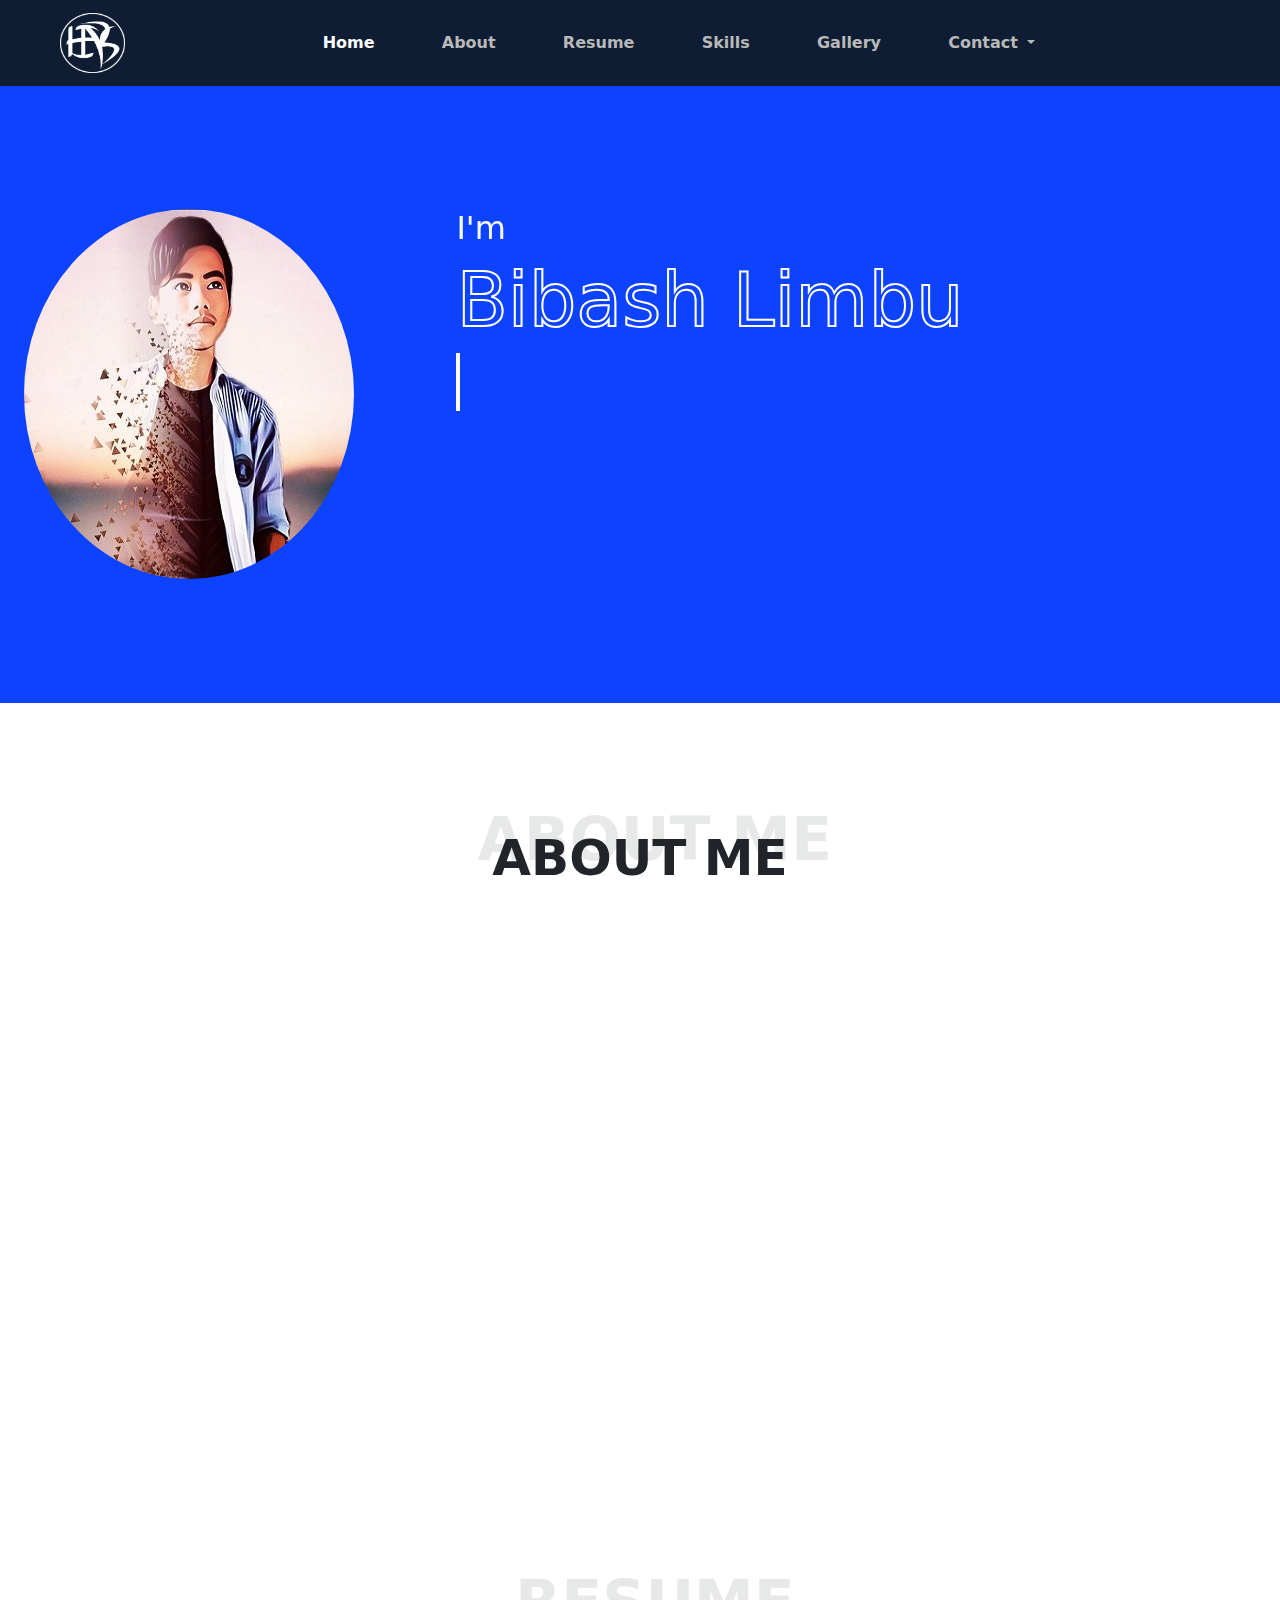
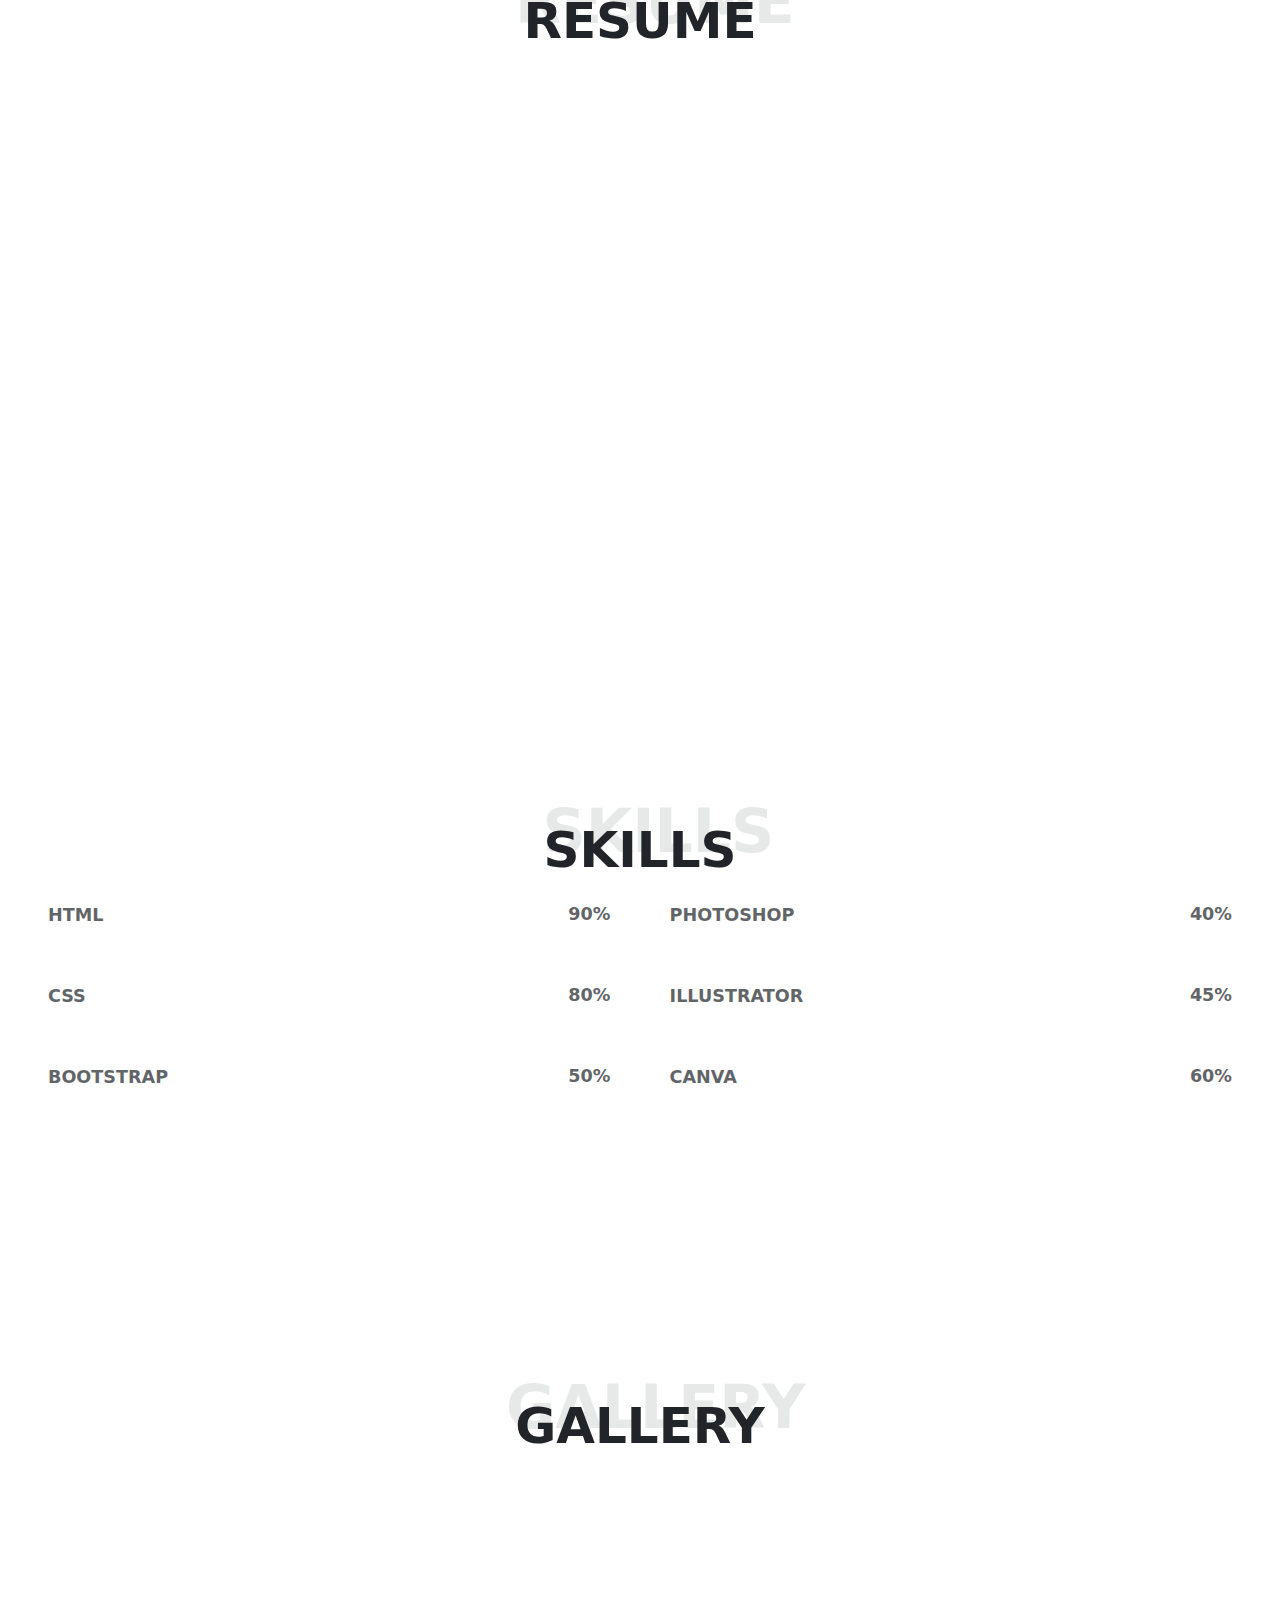
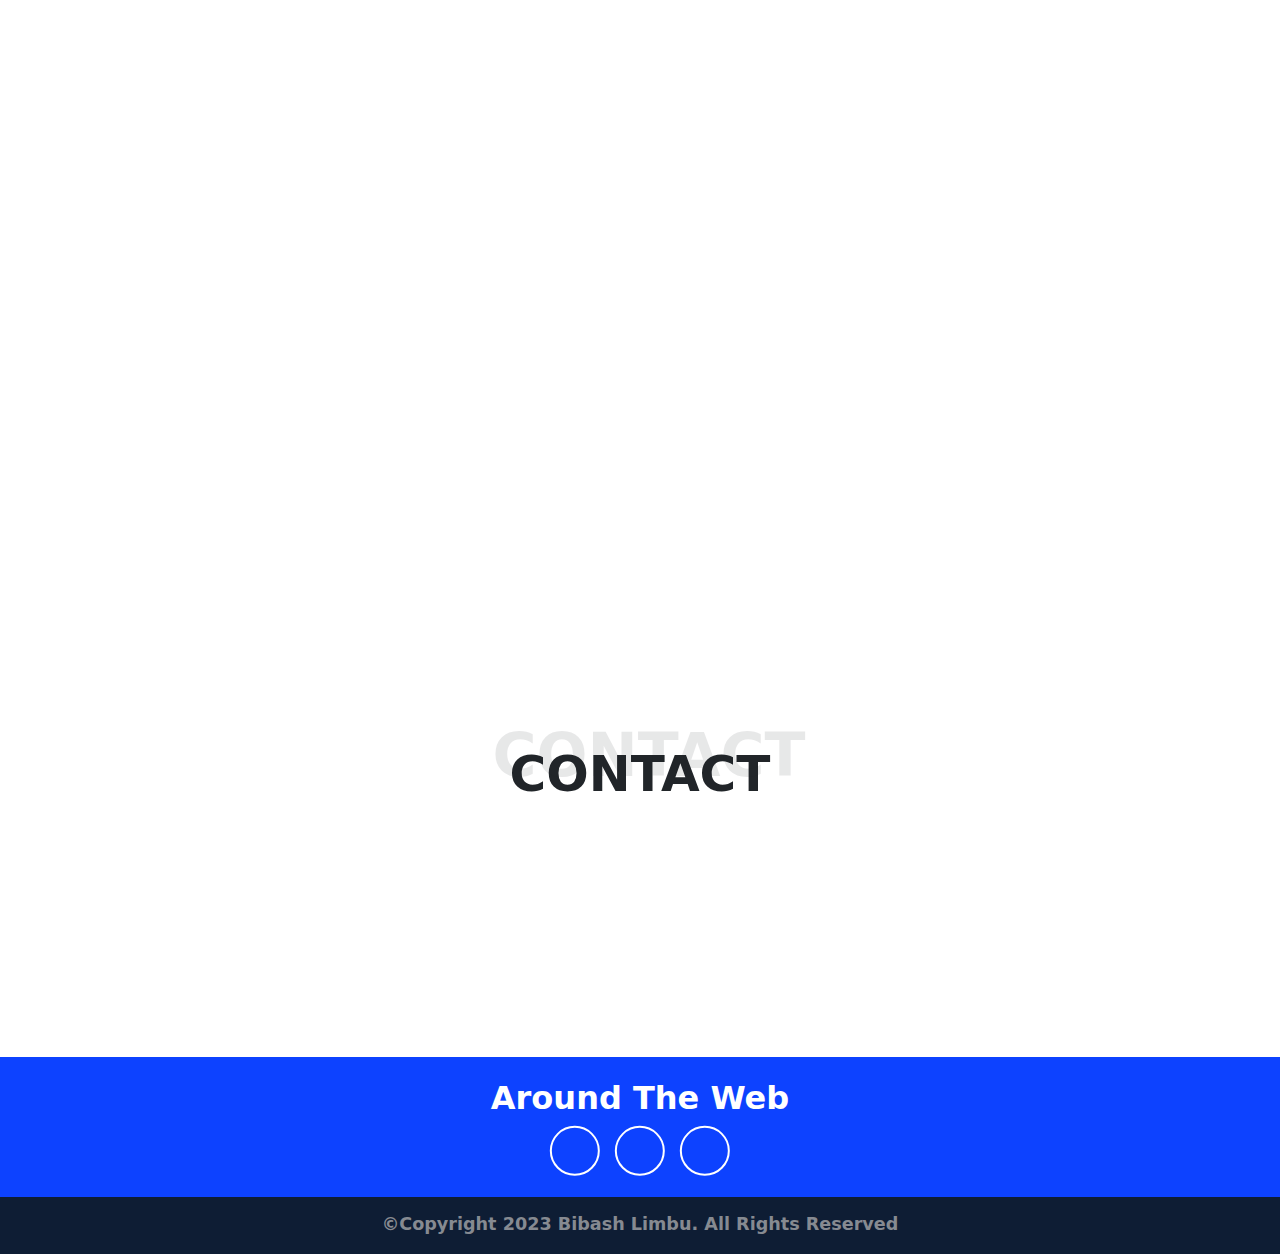
==== index.html @ 7c358910 "portfolio updated" ====
<!DOCTYPE html>
<html>
<head>
	<title>portfolio</title>
      <link
      rel="stylesheet"
      href="https://cdn.jsdelivr.net/npm/bootstrap@5.3.1/dist/css/bootstrap.min.css"
    />
    <script src="https://cdn.jsdelivr.net/npm/bootstrap@5.3.1/dist/js/bootstrap.bundle.min.js"></script>
  <link rel="stylesheet" type="text/css" href="css\test.css">

  <link rel="stylesheet" href="https://cdnjs.cloudflare.com/ajax/libs/font-awesome/6.4.0/css/all.min.css" integrity="sha512-iecdLmaskl7CVkqkXNQ/ZH/XLlvWZOJyj7Yy7tcenmpD1ypASozpmT/E0iPtmFIB46ZmdtAc9eNBvH0H/ZpiBw==" crossorigin="anonymous" referrerpolicy="no-referrer" />

  <link rel="stylesheet" href="https://unpkg.com/aos@next/dist/aos.css" />
</head>


<body data-bs-spy="scroll" data-bs-target=".navbar" data-bs-offset="50">
 <!--Nav-bar-->
 <nav class="navbar navbar-expand-lg fixed-top navigation navbar-dark">
  <div class="container-fluid">
    <a class="navbar-brand" href="#"><img src="img\BibashLogo2.png" class="logo ms-5"></a>
    <button class="navbar-toggler" type="button" data-bs-toggle="collapse" data-bs-target="#navbarNavDropdown" aria-controls="navbarNavDropdown" data-bs-theme="danger" aria-expanded="false" aria-label="Toggle navigation">
      <span class="navbar-toggler-icon"></span>
    </button>
    <div class="collapse navbar-collapse justify-content-center slidebar" id="navbarNavDropdown">
      <ul class="navbar-nav">
        <li class="nav-item">
          <a class="nav-link active" aria-current="page" href="#top"><strong>Home</strong></a>
        </li>
        <li class="nav-item">
          <a class="nav-link" href="#about"><strong>About</strong></a>
        </li>
        <li class="nav-item">
          <a class="nav-link" href="#resume"><strong>Resume</strong></a>
        </li>
        <li class="nav-item">
          <a class="nav-link" href="#skills"><strong>Skills</strong></a>
        </li>
        <li class="nav-item">
          <a class="nav-link" href="#gallery"><strong>Gallery</strong></a>
        </li>
        <li class="nav-item dropdown">
          <a class="nav-link dropdown-toggle" href="#" role="button" data-bs-toggle="dropdown" aria-expanded="false">
            <strong> Contact</strong>
          </a>
          <ul class="dropdown-menu drpdwn-contact">
            <li><a class="dropdown-item drpdown-item" href="mailto:bibas9892@gmail.com">E-mail</a></li>
            <li><a class="dropdown-item drpdown-item" href="#contact">Whats App</a></li>
            <li><a class="dropdown-item drpdown-item" href="#contact">Send Message</a></li>
          </ul>
        </li>
      </ul>
    </div>
  </div>
</nav>

<!--introduction-->
<div class="container-fluid introduction clearfix" id="top" style="padding: 100px 0;">
  <div class="container-fluid justify-content-strat p-4 intro-center clearfix">
    <div class="profile-pic">
      <img class="rounded-circle" src="img\bibash1.jpg">
    </div>

    <div class="intro" data-aos="zoom-in" data-aos-duration="1200">
      <h2 class="text-light name">I'm</h2>
      <h1 class="bibash">Bibash Limbu</h1>
      <ul class="texts">
        <li><span>Developer</li></span>
        <li><span>Designer</li></span>
        <li><span>Freelancer</li></span>
      </ul>
    </div>
  </div>
</div>

<!--about-->
<div class="container-fluid about clearfix" id="about" style="padding: 100px 0;">
  <div class="heading-center">
    <h1 class="about-h1">About me</h1>
    <h2 class="about-h2">About me</h2>
  </div>
  <div class="mx-5 my-4 about-center clearfix">
    <div class="about-pic"  data-aos="fade-up" data-aos-duration="1400">    
      <img src="img\bibash2.jpg" class="rounded">
    </div>
    <div class="about-me ps-4" data-aos="fade-down" data-aos-duration="1400">
      <h2>Website Developer & Designer</h2>
      <p>Hello, I'm Bibash Limbu from Pathari-sanichare. I'm presently working at Bross Solutions Pvt. Ltd. as frontend developer and designer which is located at Biratnagar, Barghachhi, Ganesh chowk.</p>

      <table class="table table-borderless about-table">
        <tbody>
          <tr>
            <td>><strong> Birthday:</strong> 4 oct, 2003</td>
            <td>><strong> Age:</strong> 20</td>
          </tr>

          <tr>
            <td>><strong> Degree:</strong> BCA</td>
            <td>><strong> Experience:</strong> 1year</td>
          </tr>

          <tr>
            <td>><strong> Phone:</strong> 9843634952</td>
            <td>><strong> Email:</strong> bibas9892@gmail.com</td>
          </tr>

          <tr>
            <td>><strong> City:</strong> Biratnagar, Nepal</td>
            <td>><strong> Freelancer:</strong> Available</td>
          </tr>
        </tbody>
      </table>

      <a href="#resume" class="about-readmore"><strong>Read More</strong></a>

    </div>
  </div>
</div>

<!--Resume-->
<div class="container-fluid resume clearfix" id="resume" style="padding: 100px 0;" >
  <div class="edu-heading">
    <h1 class="edu-h1">Resume</h1>
    <h2 class="edu-h2">Resume</h2>
  </div>

  <div class="mx-5 my-4 resume-center clearfix">
    <div class="container-fluid education" data-aos="zoom-in-up" data-aos-duration="1400">
      <h2>Education</h2>
      <div class="d-flex">
        <i class="fa-solid fa-circle-dot" style="line-height: 30px;"></i>
        <div class="ps-4 edu-data ">
          <h3>Bachelor In Computer Application(In Progress)</h3>
          <h4>2023-....</h4>
          <p>I'm currently studying Bachelor In Computer Application(BCA) at Nihareeka college, Biratnager. It is basically 4Years undergraduate program, divided into 8 Semsters.</p>
        </div>
      </div>

      <div class="d-flex">
        <i class="fa-solid fa-circle-dot" style="line-height: 30px;"></i>
        <div class="ps-4 edu-data ">
          <h3>Higher Secondary Eduation(10+2)</h3>
          <h4>2020-2022</h4>
          <p>I had completed my Higher Secondary Education on computer science at Orchid college, Biratnagar. It is 2Years course that encompasses the theory, design, development and application of computers.</p>
        </div>
      </div>
    </div>

    <div class="container-fluid work-exp" data-aos="zoom-in-up" data-aos-duration="1400">
      <h2>Work Experiences</h2>

      <div class="d-flex">
        <i class="fa-solid fa-circle-dot" style="line-height: 30px;"></i>
        <div class="ps-4 wrkexp-data">
          <h3>Website Developer(Present)</h3>
          <h4>Bross Solutions Pvt. Ltd.</h4>
          <ul>
            <li>Designed and developed responsive websites.</li>
            <li>Stayed up to date with latest web development trends and best practises, continuosly expandind knowledge and skills in web development.</li>
            <li>Worked with team of developers, designers, and project manager to deliver high euality website.</li>
          </ul>
        </div>
      </div>

      <div class="d-flex">
        <i class="fa-solid fa-circle-dot" style="line-height: 30px;"></i>
        <div class="ps-4 wrkexp-data">
          <h3>Graphic Designer(Present)</h3>
          <h4>Bross Solutions Pvt. Ltd.</h4>
          <ul>
            <li>Developed more than 50 social media post.</li>
            <li>Designed numerous logos. </li>
            <li>Managed more than 5 projects.</li>
          </ul>
        </div>
      </div>
      
    </div>

  </div>

</div>

<!--Skills-->
<div class="container-fluid skills clearfix" id="skills" style="padding: 100px 0;">
  <div class="skills-heading">
    <h1 class="skl-h1">Skills</h1>
    <h2 class="skl-h2">Skills</h2>
  </div>

  <div class="mx-5 my-4 skills-bar clearfix">
    <div class="sctn1-bar">
      <h5>HTML</h5>
      <h5 class="float-end">90%</h5>
      <div class="progress" data-aos="zoom-in-right" data-aos-duration="1000">
        <div class="progress-bar progress-bar-striped progress-bar-animated" data-aos="slide-right" data-aos-duration="800" style="width:90%"></div>
      </div>

      <h5>CSS</h5>
      <h5 class="float-end">80%</h5>
      <div class="progress" data-aos="zoom-in-right" data-aos-duration="1000">
        <div class="progress-bar progress-bar-striped progress-bar-animated" data-aos="slide-right" data-aos-duration="800"  style="width:80%"></div>
      </div>

      <h5>BOOTSTRAP</h5>
      <h5 class="float-end">50%</h5>
      <div class="progress" data-aos="zoom-in-right" data-aos-duration="1000">
        <div class="progress-bar progress-bar-striped progress-bar-animated" data-aos="slide-right" data-aos-duration="800" style="width:50%"></div>
      </div>

    </div>

    <div class="sctn2-bar">
      <h5>PHOTOSHOP</h5>
      <h5 class="float-end">40%</h5>
      <div class="progress" data-aos="zoom-in-right" data-aos-duration="1000">
        <div class="progress-bar progress-bar-striped progress-bar-animated" data-aos="slide-right" data-aos-duration="800" style="width:40%"></div>
      </div>

      <h5>ILLUSTRATOR</h5>
      <h5 class="float-end">45%</h5>
      <div class="progress" data-aos="zoom-in-right" data-aos-duration="1000">
        <div class="progress-bar progress-bar-striped progress-bar-animated" data-aos="slide-right" data-aos-duration="800" style="width:45%"></div>
      </div>


      <h5>CANVA</h5>
      <h5 class="float-end">60%</h5>
      <div class="progress" data-aos="zoom-in-right" data-aos-duration="1000">
        <div class="progress-bar progress-bar-striped progress-bar-animated" data-aos="slide-right" data-aos-duration="800" style="width:60%"></div>
      </div>
    </div>

  </div>
</div>

<!--Gallery-->
<div class="container-fluid gallery" id="gallery" style="padding: 100px 0;">
  <div class="glry-heading">
    <h1 class="glry-h1">Gallery</h1>
    <h2 class="glry-h2">Gallery</h2>
  </div>

  <div class="mx-5 my-4">
    <div class="first-row">
      <div class="img1" data-aos="zoom-in-up" data-aos-duration="800"><img src="img\img1.jpg" class="img-fluid img-glry"></div>
      <div class="img2" data-aos="zoom-in-up" data-aos-duration="900"><img src="img\img2.jpg" class="img-fluid img-glry"></div>
      <div class="img3" data-aos="zoom-in-up" data-aos-duration="1000"><img src="img\img3.jpg" class="img-fluid img-glry"></div>
      <div class="img4" data-aos="zoom-in-up" data-aos-duration="1100"><img src="img\img4.jpg" class="img-fluid img-glry"></div>
      <div class="img5" data-aos="zoom-in-up" data-aos-duration="800"><img src="img\img5.jpg" class="img-fluid img-glry"></div>
      <div class="img6" data-aos="zoom-in-up" data-aos-duration="900"><img src="img\img6.jpg" class="img-fluid img-glry"></div>
      <div class="img7" data-aos="zoom-in-up" data-aos-duration="1000"><img src="img\img7.jpg" class="img-fluid img-glry"></div>
      <div class="img8" data-aos="zoom-in-up" data-aos-duration="1100"><img src="img\img8.jpg" class="img-fluid img-glry"></div>
    </div>
  </div>


</div>

<!--Contact-->
<div class="container-fluid contact" id="contact" style="padding: 100px 0;">
  <div class="cnt-heading">
    <h1 class="cnt-h1">Contact</h1>
    <h2 class="cnt-h2">Contact</h2>
  </div>

  <div class="mx-5 my-4">
    <div class="contact-row">
      <div class="email" data-aos="zoom-in-up" data-aos-duration="800">
        <div class="d-flex justify-content-center mt-3 email-center">
          <i class="fa-solid fa-envelope"></i>
          <h3>Email</h3>
        </div>
        <p>bibas9892@gmail.com</p>
      </div>

      <div class="whats-app" data-aos="zoom-in-up" data-aos-duration="850">
        <div class="d-flex justify-content-center mt-3 whatsapp-center">
          <i class="fa-brands fa-square-whatsapp"></i>
          <h3>Whats App</h3>
        </div>
        <p>+977- 9843634952</p>
      </div>

      <div class="send-msg" data-aos="zoom-in-up" data-aos-duration="900">
        <div class="d-flex justify-content-center mt-3 sendmsg-center">
          <i class="fa-solid fa-message"></i>
          <h3>Send Message</h3>
        </div>
        <a href="https://docs.google.com/forms/d/1mlPVEkrWYi5PdLU2JftvlaM-CzJJ8jAZwm-BaJZG0Bo/edit" target="_blank" class="btn-sendmsg"><strong>Send Message</strong></a>
      </div>

    </div>
  </div>

</div>

<!--footer-->
<div class="container-fluid footer">
  <div class="footer-center">
    <h2>Around The Web</h2>
    <div class="footer-icons">
      <a href="https://www.linkedin.com/in/bibash-limbu/" target="_blank"><i class="fa-brands fa-linkedin-in ln-icon" style="color: #ffffff; font-size: 30px;"></i></a>
      <a href="https://www.facebook.com/profile.php?id=100014195688699" target="_blank"><i class="fa-brands fa-facebook-f fb-icon"  style="color: #ffffff; font-size: 30px;"></i></a>
      <a href="https://instagram.com/faymsohang?igshid=NGExMmI2YTkyZg==" target="_blank"><i class="fa-brands fa-instagram inst-icon" style="color: #ffffff; font-size: 30px;"></i></a>
    </div>
  </div>
</div>

<div class="container-fluid copyright">
  <p>©Copyright 2023 Bibash Limbu. All Rights Reserved</p>
</div>

  <script src="https://unpkg.com/aos@next/dist/aos.js"></script>
  <script>
    AOS.init();
  </script>

</body>
</html>
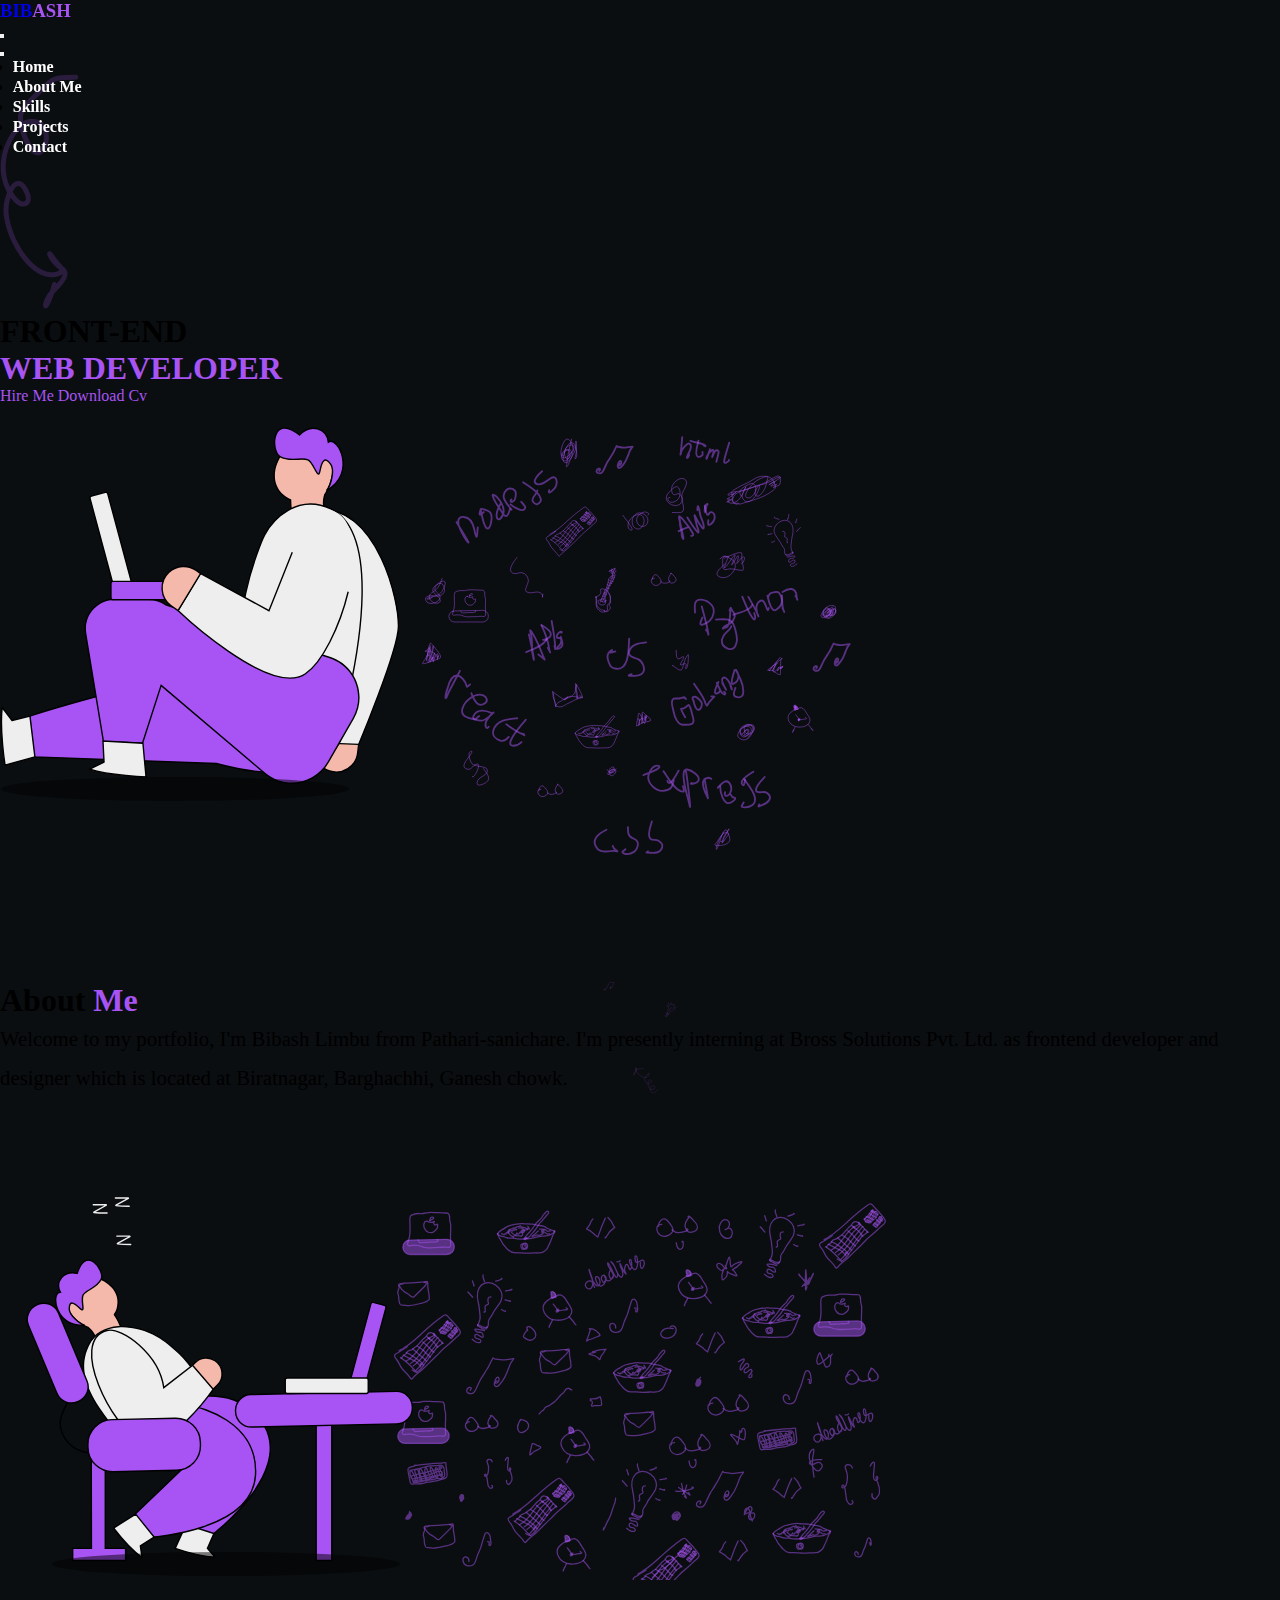
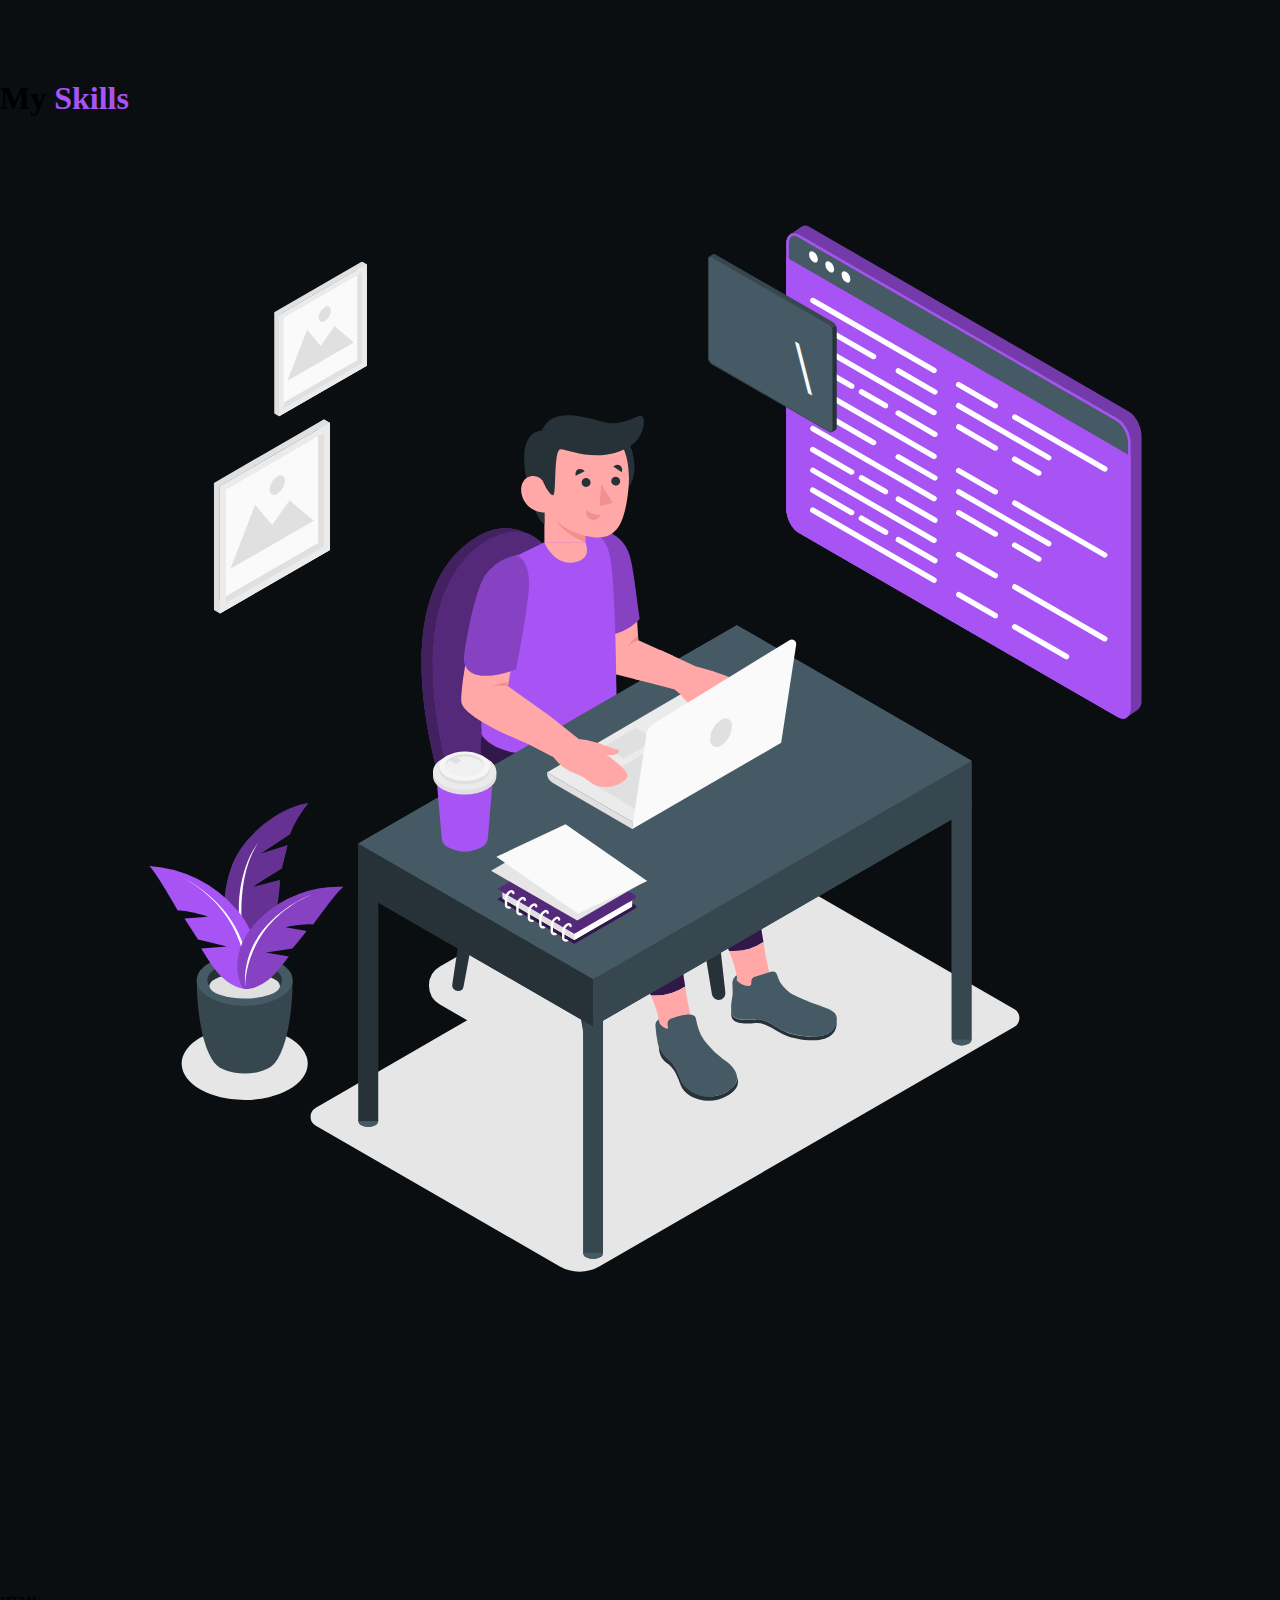
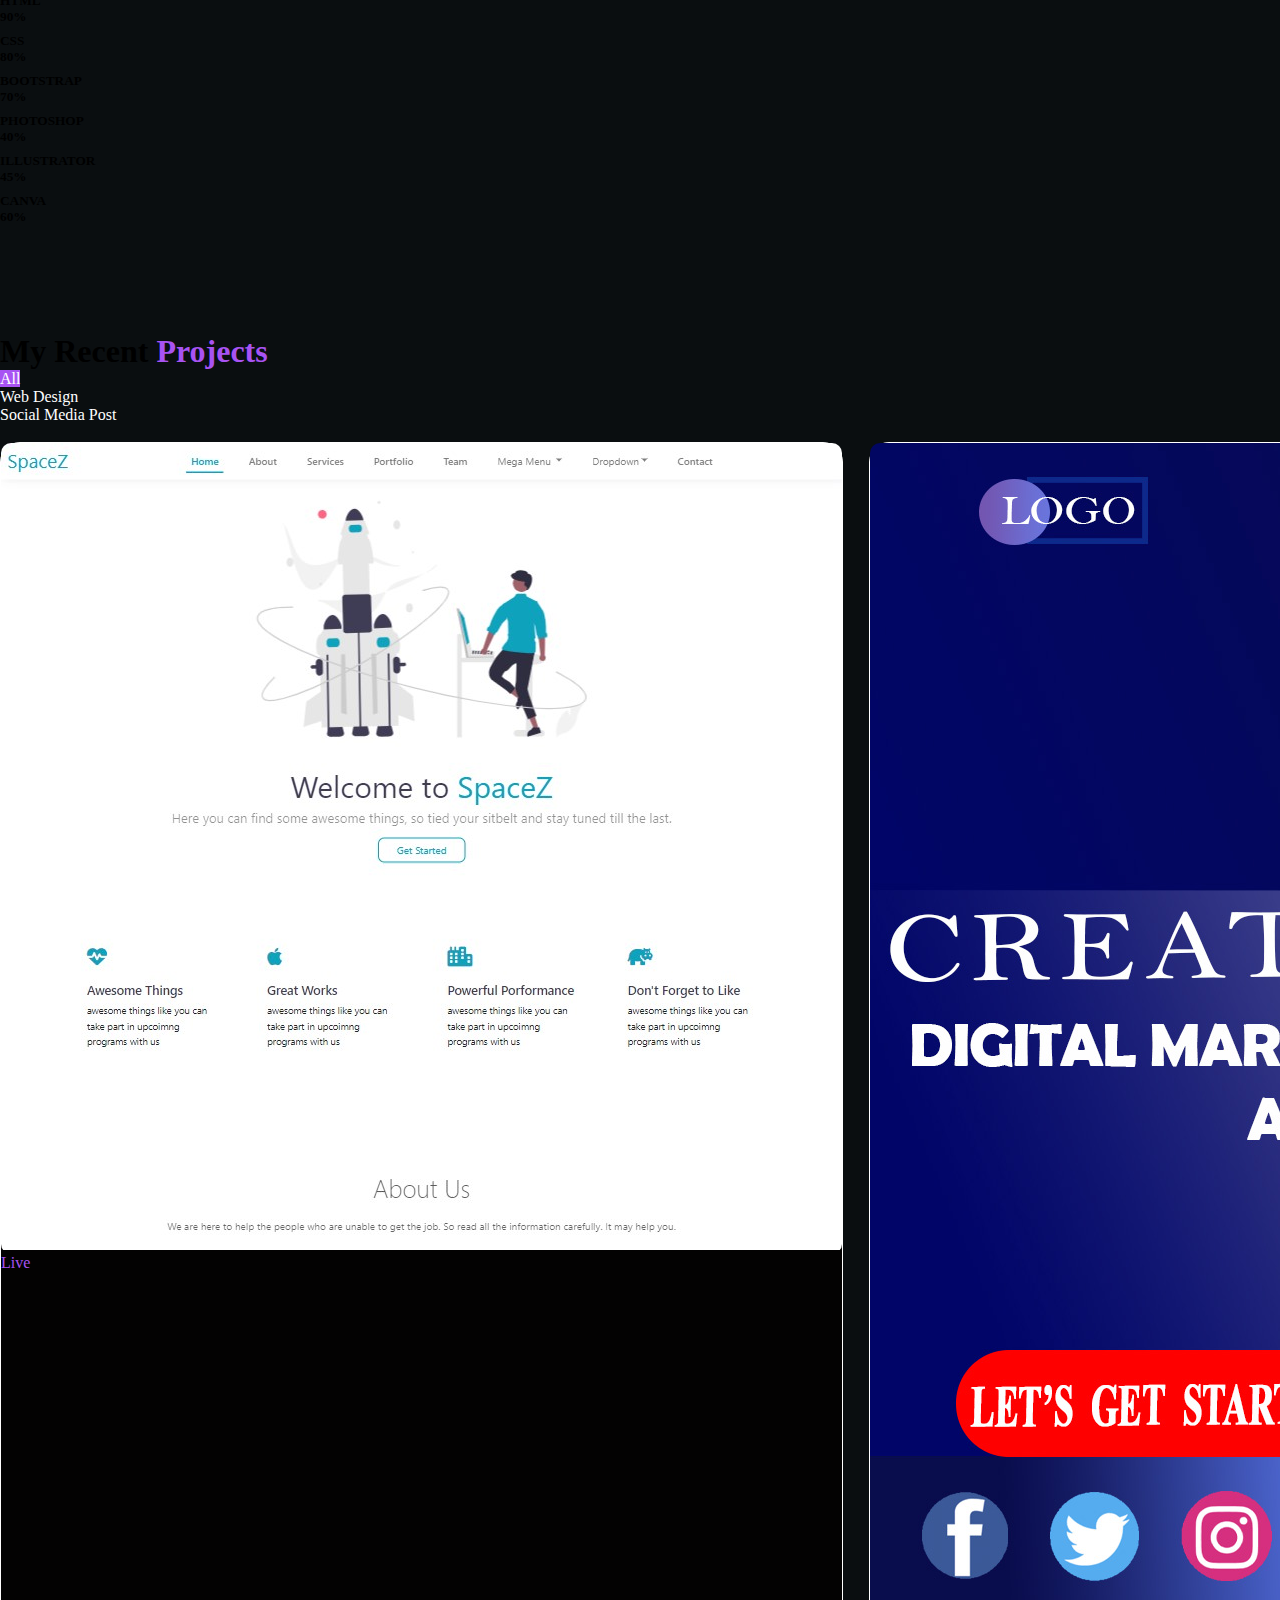
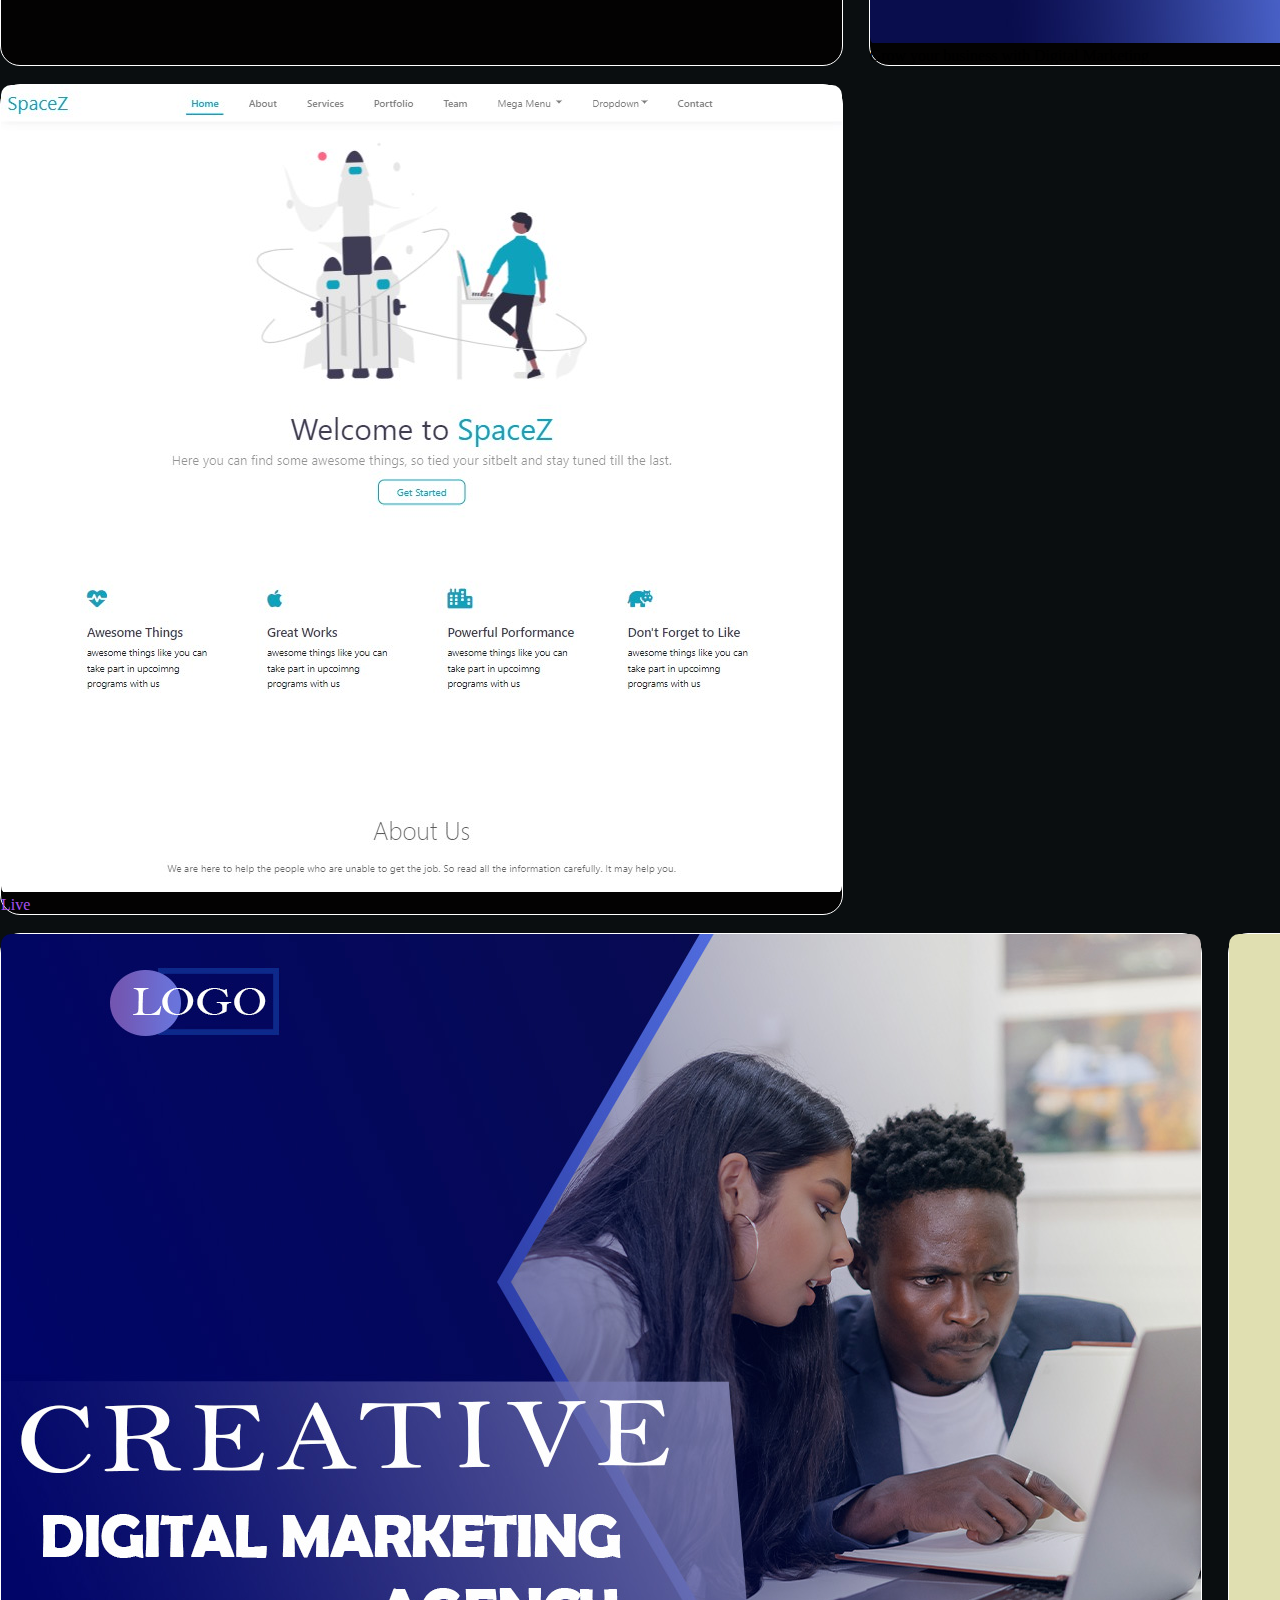
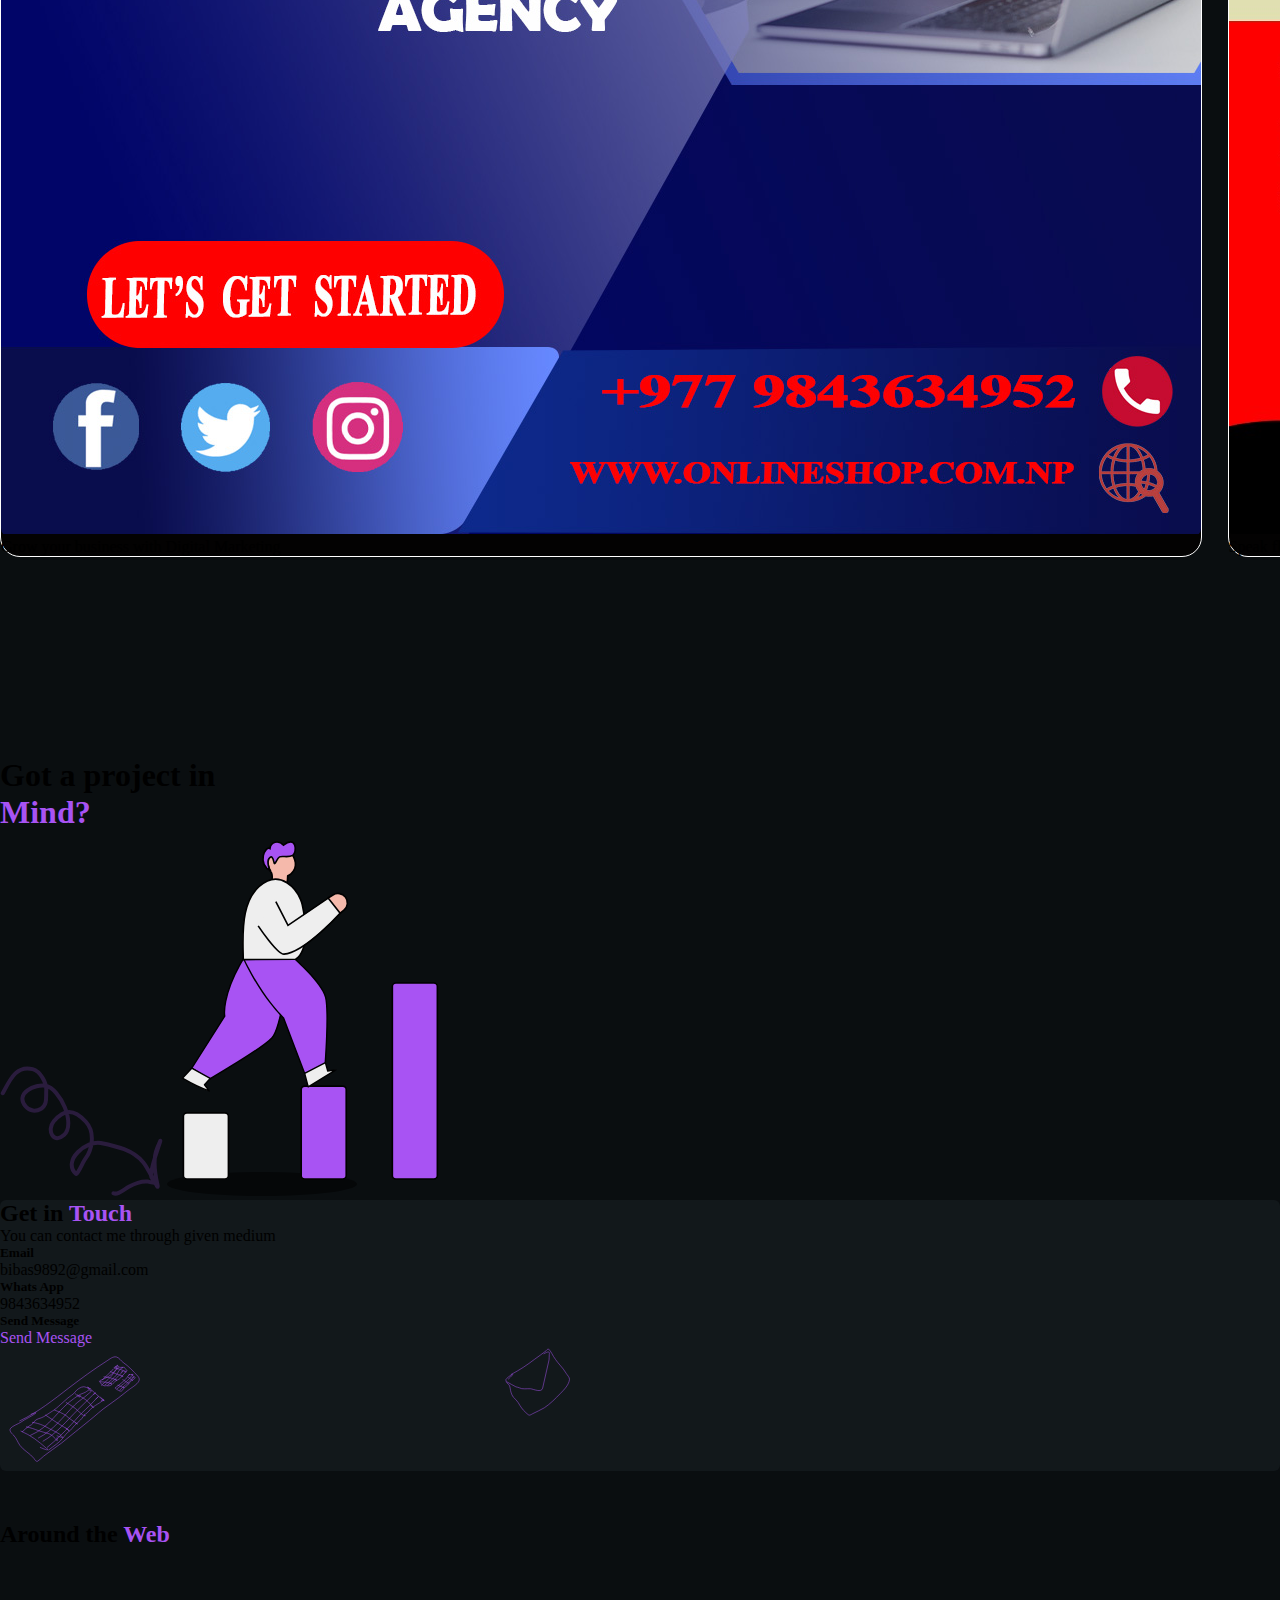
==== commit b5204fec: "Add files via upload" ====
--- a/index.html
+++ b/index.html
@@ -1,321 +1,460 @@
-<!DOCTYPE html>
-<html>
-<head>
-	<title>portfolio</title>
-      <link
-      rel="stylesheet"
-      href="https://cdn.jsdelivr.net/npm/bootstrap@5.3.1/dist/css/bootstrap.min.css"
-    />
-    <script src="https://cdn.jsdelivr.net/npm/bootstrap@5.3.1/dist/js/bootstrap.bundle.min.js"></script>
-  <link rel="stylesheet" type="text/css" href="css\test.css">
-
-  <link rel="stylesheet" href="https://cdnjs.cloudflare.com/ajax/libs/font-awesome/6.4.0/css/all.min.css" integrity="sha512-iecdLmaskl7CVkqkXNQ/ZH/XLlvWZOJyj7Yy7tcenmpD1ypASozpmT/E0iPtmFIB46ZmdtAc9eNBvH0H/ZpiBw==" crossorigin="anonymous" referrerpolicy="no-referrer" />
-
-  <link rel="stylesheet" href="https://unpkg.com/aos@next/dist/aos.css" />
-</head>
-
-
-<body data-bs-spy="scroll" data-bs-target=".navbar" data-bs-offset="50">
- <!--Nav-bar-->
- <nav class="navbar navbar-expand-lg fixed-top navigation navbar-dark">
-  <div class="container-fluid">
-    <a class="navbar-brand" href="#"><img src="img\BibashLogo2.png" class="logo ms-5"></a>
-    <button class="navbar-toggler" type="button" data-bs-toggle="collapse" data-bs-target="#navbarNavDropdown" aria-controls="navbarNavDropdown" data-bs-theme="danger" aria-expanded="false" aria-label="Toggle navigation">
-      <span class="navbar-toggler-icon"></span>
-    </button>
-    <div class="collapse navbar-collapse justify-content-center slidebar" id="navbarNavDropdown">
-      <ul class="navbar-nav">
-        <li class="nav-item">
-          <a class="nav-link active" aria-current="page" href="#top"><strong>Home</strong></a>
-        </li>
-        <li class="nav-item">
-          <a class="nav-link" href="#about"><strong>About</strong></a>
-        </li>
-        <li class="nav-item">
-          <a class="nav-link" href="#resume"><strong>Resume</strong></a>
-        </li>
-        <li class="nav-item">
-          <a class="nav-link" href="#skills"><strong>Skills</strong></a>
-        </li>
-        <li class="nav-item">
-          <a class="nav-link" href="#gallery"><strong>Gallery</strong></a>
-        </li>
-        <li class="nav-item dropdown">
-          <a class="nav-link dropdown-toggle" href="#" role="button" data-bs-toggle="dropdown" aria-expanded="false">
-            <strong> Contact</strong>
-          </a>
-          <ul class="dropdown-menu drpdwn-contact">
-            <li><a class="dropdown-item drpdown-item" href="mailto:bibas9892@gmail.com">E-mail</a></li>
-            <li><a class="dropdown-item drpdown-item" href="#contact">Whats App</a></li>
-            <li><a class="dropdown-item drpdown-item" href="#contact">Send Message</a></li>
-          </ul>
-        </li>
-      </ul>
-    </div>
-  </div>
-</nav>
-
-<!--introduction-->
-<div class="container-fluid introduction clearfix" id="top" style="padding: 100px 0;">
-  <div class="container-fluid justify-content-strat p-4 intro-center clearfix">
-    <div class="profile-pic">
-      <img class="rounded-circle" src="img\bibash1.jpg">
-    </div>
-
-    <div class="intro" data-aos="zoom-in" data-aos-duration="1200">
-      <h2 class="text-light name">I'm</h2>
-      <h1 class="bibash">Bibash Limbu</h1>
-      <ul class="texts">
-        <li><span>Developer</li></span>
-        <li><span>Designer</li></span>
-        <li><span>Freelancer</li></span>
-      </ul>
-    </div>
-  </div>
-</div>
-
-<!--about-->
-<div class="container-fluid about clearfix" id="about" style="padding: 100px 0;">
-  <div class="heading-center">
-    <h1 class="about-h1">About me</h1>
-    <h2 class="about-h2">About me</h2>
-  </div>
-  <div class="mx-5 my-4 about-center clearfix">
-    <div class="about-pic"  data-aos="fade-up" data-aos-duration="1400">    
-      <img src="img\bibash2.jpg" class="rounded">
-    </div>
-    <div class="about-me ps-4" data-aos="fade-down" data-aos-duration="1400">
-      <h2>Website Developer & Designer</h2>
-      <p>Hello, I'm Bibash Limbu from Pathari-sanichare. I'm presently working at Bross Solutions Pvt. Ltd. as frontend developer and designer which is located at Biratnagar, Barghachhi, Ganesh chowk.</p>
-
-      <table class="table table-borderless about-table">
-        <tbody>
-          <tr>
-            <td>><strong> Birthday:</strong> 4 oct, 2003</td>
-            <td>><strong> Age:</strong> 20</td>
-          </tr>
-
-          <tr>
-            <td>><strong> Degree:</strong> BCA</td>
-            <td>><strong> Experience:</strong> 1year</td>
-          </tr>
-
-          <tr>
-            <td>><strong> Phone:</strong> 9843634952</td>
-            <td>><strong> Email:</strong> bibas9892@gmail.com</td>
-          </tr>
-
-          <tr>
-            <td>><strong> City:</strong> Biratnagar, Nepal</td>
-            <td>><strong> Freelancer:</strong> Available</td>
-          </tr>
-        </tbody>
-      </table>
-
-      <a href="#resume" class="about-readmore"><strong>Read More</strong></a>
-
-    </div>
-  </div>
-</div>
-
-<!--Resume-->
-<div class="container-fluid resume clearfix" id="resume" style="padding: 100px 0;" >
-  <div class="edu-heading">
-    <h1 class="edu-h1">Resume</h1>
-    <h2 class="edu-h2">Resume</h2>
-  </div>
-
-  <div class="mx-5 my-4 resume-center clearfix">
-    <div class="container-fluid education" data-aos="zoom-in-up" data-aos-duration="1400">
-      <h2>Education</h2>
-      <div class="d-flex">
-        <i class="fa-solid fa-circle-dot" style="line-height: 30px;"></i>
-        <div class="ps-4 edu-data ">
-          <h3>Bachelor In Computer Application(In Progress)</h3>
-          <h4>2023-....</h4>
-          <p>I'm currently studying Bachelor In Computer Application(BCA) at Nihareeka college, Biratnager. It is basically 4Years undergraduate program, divided into 8 Semsters.</p>
-        </div>
-      </div>
-
-      <div class="d-flex">
-        <i class="fa-solid fa-circle-dot" style="line-height: 30px;"></i>
-        <div class="ps-4 edu-data ">
-          <h3>Higher Secondary Eduation(10+2)</h3>
-          <h4>2020-2022</h4>
-          <p>I had completed my Higher Secondary Education on computer science at Orchid college, Biratnagar. It is 2Years course that encompasses the theory, design, development and application of computers.</p>
-        </div>
-      </div>
-    </div>
-
-    <div class="container-fluid work-exp" data-aos="zoom-in-up" data-aos-duration="1400">
-      <h2>Work Experiences</h2>
-
-      <div class="d-flex">
-        <i class="fa-solid fa-circle-dot" style="line-height: 30px;"></i>
-        <div class="ps-4 wrkexp-data">
-          <h3>Website Developer(Present)</h3>
-          <h4>Bross Solutions Pvt. Ltd.</h4>
-          <ul>
-            <li>Designed and developed responsive websites.</li>
-            <li>Stayed up to date with latest web development trends and best practises, continuosly expandind knowledge and skills in web development.</li>
-            <li>Worked with team of developers, designers, and project manager to deliver high euality website.</li>
-          </ul>
-        </div>
-      </div>
-
-      <div class="d-flex">
-        <i class="fa-solid fa-circle-dot" style="line-height: 30px;"></i>
-        <div class="ps-4 wrkexp-data">
-          <h3>Graphic Designer(Present)</h3>
-          <h4>Bross Solutions Pvt. Ltd.</h4>
-          <ul>
-            <li>Developed more than 50 social media post.</li>
-            <li>Designed numerous logos. </li>
-            <li>Managed more than 5 projects.</li>
-          </ul>
-        </div>
-      </div>
-      
-    </div>
-
-  </div>
-
-</div>
-
-<!--Skills-->
-<div class="container-fluid skills clearfix" id="skills" style="padding: 100px 0;">
-  <div class="skills-heading">
-    <h1 class="skl-h1">Skills</h1>
-    <h2 class="skl-h2">Skills</h2>
-  </div>
-
-  <div class="mx-5 my-4 skills-bar clearfix">
-    <div class="sctn1-bar">
-      <h5>HTML</h5>
-      <h5 class="float-end">90%</h5>
-      <div class="progress" data-aos="zoom-in-right" data-aos-duration="1000">
-        <div class="progress-bar progress-bar-striped progress-bar-animated" data-aos="slide-right" data-aos-duration="800" style="width:90%"></div>
-      </div>
-
-      <h5>CSS</h5>
-      <h5 class="float-end">80%</h5>
-      <div class="progress" data-aos="zoom-in-right" data-aos-duration="1000">
-        <div class="progress-bar progress-bar-striped progress-bar-animated" data-aos="slide-right" data-aos-duration="800"  style="width:80%"></div>
-      </div>
-
-      <h5>BOOTSTRAP</h5>
-      <h5 class="float-end">50%</h5>
-      <div class="progress" data-aos="zoom-in-right" data-aos-duration="1000">
-        <div class="progress-bar progress-bar-striped progress-bar-animated" data-aos="slide-right" data-aos-duration="800" style="width:50%"></div>
-      </div>
-
-    </div>
-
-    <div class="sctn2-bar">
-      <h5>PHOTOSHOP</h5>
-      <h5 class="float-end">40%</h5>
-      <div class="progress" data-aos="zoom-in-right" data-aos-duration="1000">
-        <div class="progress-bar progress-bar-striped progress-bar-animated" data-aos="slide-right" data-aos-duration="800" style="width:40%"></div>
-      </div>
-
-      <h5>ILLUSTRATOR</h5>
-      <h5 class="float-end">45%</h5>
-      <div class="progress" data-aos="zoom-in-right" data-aos-duration="1000">
-        <div class="progress-bar progress-bar-striped progress-bar-animated" data-aos="slide-right" data-aos-duration="800" style="width:45%"></div>
-      </div>
-
-
-      <h5>CANVA</h5>
-      <h5 class="float-end">60%</h5>
-      <div class="progress" data-aos="zoom-in-right" data-aos-duration="1000">
-        <div class="progress-bar progress-bar-striped progress-bar-animated" data-aos="slide-right" data-aos-duration="800" style="width:60%"></div>
-      </div>
-    </div>
-
-  </div>
-</div>
-
-<!--Gallery-->
-<div class="container-fluid gallery" id="gallery" style="padding: 100px 0;">
-  <div class="glry-heading">
-    <h1 class="glry-h1">Gallery</h1>
-    <h2 class="glry-h2">Gallery</h2>
-  </div>
-
-  <div class="mx-5 my-4">
-    <div class="first-row">
-      <div class="img1" data-aos="zoom-in-up" data-aos-duration="800"><img src="img\img1.jpg" class="img-fluid img-glry"></div>
-      <div class="img2" data-aos="zoom-in-up" data-aos-duration="900"><img src="img\img2.jpg" class="img-fluid img-glry"></div>
-      <div class="img3" data-aos="zoom-in-up" data-aos-duration="1000"><img src="img\img3.jpg" class="img-fluid img-glry"></div>
-      <div class="img4" data-aos="zoom-in-up" data-aos-duration="1100"><img src="img\img4.jpg" class="img-fluid img-glry"></div>
-      <div class="img5" data-aos="zoom-in-up" data-aos-duration="800"><img src="img\img5.jpg" class="img-fluid img-glry"></div>
-      <div class="img6" data-aos="zoom-in-up" data-aos-duration="900"><img src="img\img6.jpg" class="img-fluid img-glry"></div>
-      <div class="img7" data-aos="zoom-in-up" data-aos-duration="1000"><img src="img\img7.jpg" class="img-fluid img-glry"></div>
-      <div class="img8" data-aos="zoom-in-up" data-aos-duration="1100"><img src="img\img8.jpg" class="img-fluid img-glry"></div>
-    </div>
-  </div>
-
-
-</div>
-
-<!--Contact-->
-<div class="container-fluid contact" id="contact" style="padding: 100px 0;">
-  <div class="cnt-heading">
-    <h1 class="cnt-h1">Contact</h1>
-    <h2 class="cnt-h2">Contact</h2>
-  </div>
-
-  <div class="mx-5 my-4">
-    <div class="contact-row">
-      <div class="email" data-aos="zoom-in-up" data-aos-duration="800">
-        <div class="d-flex justify-content-center mt-3 email-center">
-          <i class="fa-solid fa-envelope"></i>
-          <h3>Email</h3>
-        </div>
-        <p>bibas9892@gmail.com</p>
-      </div>
-
-      <div class="whats-app" data-aos="zoom-in-up" data-aos-duration="850">
-        <div class="d-flex justify-content-center mt-3 whatsapp-center">
-          <i class="fa-brands fa-square-whatsapp"></i>
-          <h3>Whats App</h3>
-        </div>
-        <p>+977- 9843634952</p>
-      </div>
-
-      <div class="send-msg" data-aos="zoom-in-up" data-aos-duration="900">
-        <div class="d-flex justify-content-center mt-3 sendmsg-center">
-          <i class="fa-solid fa-message"></i>
-          <h3>Send Message</h3>
-        </div>
-        <a href="https://docs.google.com/forms/d/1mlPVEkrWYi5PdLU2JftvlaM-CzJJ8jAZwm-BaJZG0Bo/edit" target="_blank" class="btn-sendmsg"><strong>Send Message</strong></a>
-      </div>
-
-    </div>
-  </div>
-
-</div>
-
-<!--footer-->
-<div class="container-fluid footer">
-  <div class="footer-center">
-    <h2>Around The Web</h2>
-    <div class="footer-icons">
-      <a href="https://www.linkedin.com/in/bibash-limbu/" target="_blank"><i class="fa-brands fa-linkedin-in ln-icon" style="color: #ffffff; font-size: 30px;"></i></a>
-      <a href="https://www.facebook.com/profile.php?id=100014195688699" target="_blank"><i class="fa-brands fa-facebook-f fb-icon"  style="color: #ffffff; font-size: 30px;"></i></a>
-      <a href="https://instagram.com/faymsohang?igshid=NGExMmI2YTkyZg==" target="_blank"><i class="fa-brands fa-instagram inst-icon" style="color: #ffffff; font-size: 30px;"></i></a>
-    </div>
-  </div>
-</div>
-
-<div class="container-fluid copyright">
-  <p>©Copyright 2023 Bibash Limbu. All Rights Reserved</p>
-</div>
-
-  <script src="https://unpkg.com/aos@next/dist/aos.js"></script>
-  <script>
-    AOS.init();
-  </script>
-
-</body>
-</html>+<!DOCTYPE html>
+<html lang="en">
+  <head>
+    <meta charset="UTF-8" />
+    <meta name="viewport" content="width=device-width, initial-scale=1.0" />
+    <title>Portfolio2</title>
+    <!-- css link -->
+    <link rel="stylesheet" type="text/css" href="css/style.css" />
+    <!-- bootstrap link -->
+    <link
+      href="https://cdn.jsdelivr.net/npm/bootstrap@5.3.1/dist/css/bootstrap.min.css"
+      rel="stylesheet"
+      integrity="sha384-4bw+/aepP/YC94hEpVNVgiZdgIC5+VKNBQNGCHeKRQN+PtmoHDEXuppvnDJzQIu9"
+      crossorigin="anonymous"
+    />
+    <!-- font awesome -->
+    <link
+      rel="stylesheet"
+      href="https://cdnjs.cloudflare.com/ajax/libs/font-awesome/6.4.2/css/all.min.css"
+      integrity="sha512-z3gLpd7yknf1YoNbCzqRKc4qyor8gaKU1qmn+CShxbuBusANI9QpRohGBreCFkKxLhei6S9CQXFEbbKuqLg0DA=="
+      crossorigin="anonymous"
+      referrerpolicy="no-referrer"
+    />
+  </head>
+  <body data-bs-spy="scroll" data-bs-target=".navbar" data-bs-offset="50">
+    <!-- Navigation -->
+    <nav class="navbar navbar-expand-lg" id="navigation">
+      <div class="container-fluid">
+        <a class="navbar-brand px-3" href="#"
+          ><h3 class="text-light">BIB<span>ASH</span></h3></a
+        >
+        <button
+          class="navbar-toggler"
+          type="button"
+          data-bs-toggle="offcanvas"
+          data-bs-target="#offcanvasNavbar"
+          aria-controls="offcanvasNavbar"
+          aria-expanded="false"
+          aria-label="Toggle navigation"
+        >
+          <i class="fa-solid fa-bars-staggered" style="color: #ffffff"></i>
+        </button>
+        <div
+          class="offcanvas offcanvas-start"
+          id="offcanvasNavbar"
+          aria-labelledby="offcanvasNavbarLabel"
+          tabindex="-1"
+        >
+          <div class="offcanvas-header align-self-end">
+            <button
+              type="button"
+              class="btn-close"
+              data-bs-dismiss="offcanvas"
+              aria-label="Close"
+            ><i class="fa-solid fa-xmark" style="color: #ffffff; font-size: 20px;"></i></button>
+          </div>
+          <ul class="navbar-nav me-5">
+            <li class="nav-item">
+              <a class="active navbar_link" aria-current="page" href="#home"
+                >Home</a
+              >
+            </li>
+            <li class="nav-item">
+              <a class="navbar_link"  href="#about">About Me</a>
+            </li>
+            <li class="nav-item">
+              <a class="navbar_link" href="#skills">Skills</a>
+            </li>
+            <li class="nav-item">
+              <a class="navbar_link" href="#projects">Projects</a>
+            </li>
+            <li class="nav-item">
+              <a class="navbar_link" href="#contact">Contact</a>
+            </li>
+          </ul>
+        </div>
+      </div>
+    </nav>
+    <!-- Navigation Ends-->
+
+    <!-- Introduction -->
+    <section class="introduction" id="home">
+      <div class="container">
+        <div class="row pt-5 intro-row">
+          <div class="col-lg-7 d-flex intro-col1">
+            <figure class="direction">
+              <img src="img/direction.png" class="img-fluid" alt="" />
+            </figure>
+            <div class="">
+              <h1 class="text-light fw-bold display-4">
+                FRONT-END<br /><span class="heading-span">WEB DEVELOPER</span>
+              </h1>
+              <a
+                href="mailto:bibas9892@gmail.com"
+                class="btn btn-outline-primary over-ride-btn me-4 mt-5"
+                >Hire Me</a
+              >
+              <a href="file/bibashCV.pdf"  class="btn btn-outline-primary over-ride-btn mt-5" download="">
+                Download Cv <i class="fa-solid fa-down-long"></i
+              ></a>
+            </div>
+          </div>
+          <div class="col-lg-5 d-flex justify-content-center intro-col2">
+            <figure class="mt-5">
+              <img src="img/hero_image.svg" class="img-fluid" alt="" />
+            </figure>
+          </div>
+        </div>
+        <div class="d-flex justify-content-center">
+          <a href="#about" class="btn btn-outline-primary btn-lg over-ride-btn"
+            ><i class="fa-solid fa-arrow-down-long"></i
+          ></a>
+        </div>
+      </div>
+    </section>
+    <!-- Introduction Ends-->
+
+    <!-- About me -->
+    <section class="about-me" id="about" style="padding-top: 100px">
+      <div class="container">
+        <div class="row about-row">
+          <div class="col-lg-5 aboutme-col1">
+            <div class="about-prgh pt-5">
+              <h1 class="text-light display-5 fw-bold">
+                About <span class="heading-span">Me</span>
+              </h1>
+              <p class="text-light pt-5">
+                Welcome to my portfolio, I'm Bibash Limbu from
+                Pathari-sanichare. I'm presently interning at Bross Solutions
+                Pvt. Ltd. as frontend developer and designer which is located at
+                Biratnagar, Barghachhi, Ganesh chowk.
+              </p>
+            </div>
+          </div>
+          <div class="col-lg-5 aboutme-col2">
+            <figure class="text-center">
+              <img
+                src="img/about-img-right.svg"
+                class="img-fluid pt-5"
+                alt=""
+              />
+            </figure>
+          </div>
+        </div>
+      </div>
+    </section>
+    <!-- About me Ends -->
+
+    <!-- skills -->
+    <section class="skills" id="skills" style="padding-top: 100px">
+      <div class="container">
+        <div class="row skills-row">
+          <div class="col-lg-6">
+            <h1 class="text-light display-5 fw-bold">
+              My <span class="heading-span">Skills</span>
+            </h1>
+            <figure>
+              <img src="img/skills-img.svg" class="img-fluid" alt="" />
+            </figure>
+          </div>
+          <div class="col-lg-6">
+            <div class="skills-bar">
+              <h5 class="text-light d-inline-block">HTML</h5>
+              <h5 class="text-light float-end">90%</h5>
+              <div class="progress mb-4">
+                <div
+                  class="progress-bar progress-bar-striped progress-bar-animated"
+                  style="width: 90%"
+                ></div>
+              </div>
+              <h5 class="text-light d-inline-block">CSS</h5>
+              <h5 class="text-light float-end">80%</h5>
+              <div class="progress mb-4">
+                <div
+                  class="progress-bar progress-bar-striped progress-bar-animated"
+                  style="width: 80%"
+                ></div>
+              </div>
+              <h5 class="text-light d-inline-block">BOOTSTRAP</h5>
+              <h5 class="text-light float-end">70%</h5>
+              <div class="progress mb-4">
+                <div
+                  class="progress-bar progress-bar-striped progress-bar-animated"
+                  style="width: 70%"
+                ></div>
+              </div>
+              <h5 class="text-light d-inline-block">PHOTOSHOP</h5>
+              <h5 class="text-light float-end">40%</h5>
+              <div class="progress mb-4">
+                <div
+                  class="progress-bar progress-bar-striped progress-bar-animated"
+                  style="width: 40%"
+                ></div>
+              </div>
+              <h5 class="text-light d-inline-block">ILLUSTRATOR</h5>
+              <h5 class="text-light float-end">45%</h5>
+              <div class="progress mb-4">
+                <div
+                  class="progress-bar progress-bar-striped progress-bar-animated"
+                  style="width: 45%"
+                ></div>
+              </div>
+              <h5 class="text-light d-inline-block">CANVA</h5>
+              <h5 class="text-light float-end">60%</h5>
+              <div class="progress mb-4">
+                <div
+                  class="progress-bar progress-bar-striped progress-bar-animated"
+                  style="width: 60%"
+                ></div>
+              </div>
+            </div>
+          </div>
+        </div>
+      </div>
+    </section>
+    <!-- skills Ends-->
+
+    <!-- projects -->
+    <section class="projects clearfix" id="projects" style="padding: 100px 0">
+      <div class="container">
+        <h1 class="text-light display-5 fw-bold">
+          My Recent <span class="heading-span">Projects</span>
+        </h1>
+        <!-- Nav pills -->
+        <div class="pt-5">
+          <ul class="nav nav-pills" role="tablist">
+            <li class="nav-item">
+              <a class="nav-link active" data-bs-toggle="pill" href="#all"
+                >All</a
+              >
+            </li>
+            <li class="nav-item">
+              <a class="nav-link" data-bs-toggle="pill" href="#webdesign"
+                >Web Design</a
+              >
+            </li>
+            <li class="nav-item">
+              <a class="nav-link" data-bs-toggle="pill" href="#post"
+                >Social Media Post</a
+              >
+            </li>
+          </ul>
+
+          <!-- Tab panes -->
+          <div class="tab-content">
+            <div id="all" class="container tab-pane active">
+              <br />
+              <div class="projects-row clearfix">
+                <div class="p-4 projects-col">
+                  <figure>
+                    <img src="img/spaceZ.jpg" class="img-fluid" alt="" />
+                  </figure>
+                  <a
+                    href="https://bibashlimbu.github.io/SpaceZ/"
+                    class="btn btn-outline-primary btn-lg down-btn over-ride-btn"
+                    >Live<i class="fa-regular fa-eye ps-3"></i
+                  ></a>
+                </div>
+                <div class="p-4 projects-col">
+                  <figure>
+                    <img src="img/img1.jpg" class="img-fluid" alt="" />
+                  </figure>
+                  <p class="text-light m-0 fw-bold d-inline">
+                    Grow your business with Digital Marketing
+                  </p>
+                </div>
+                <div class="p-4 projects-col">
+                  <figure>
+                    <img src="img/img2.jpg" class="img-fluid" alt="" />
+                  </figure>
+                  <p class="text-light m-0 fw-bold">
+                    Speak English fluent and with confidence
+                  </p>
+                </div>
+                <div class="p-4 projects-col">
+                  <figure>
+                    <img src="img/img5.jpg" class="img-fluid" alt="" />
+                  </figure>
+                  <p class="text-light m-0 fw-bold">
+                    Get ready to shine in summer seasons
+                  </p>
+                </div>
+              </div>
+            </div>
+            <div id="webdesign" class="container tab-pane fade">
+              <br />
+              <div class="projects-row">
+                <div class="p-4 projects-col">
+                  <figure>
+                    <img src="img/spaceZ.jpg" class="img-fluid" alt="" />
+                  </figure>
+                  <a
+                    href="https://bibashlimbu.github.io/SpaceZ/"
+                    class="btn btn-outline-primary btn-lg down-btn over-ride-btn"
+                    >Live<i class="fa-regular fa-eye ps-3"></i
+                  ></a>
+                </div>
+              </div>
+            </div>
+            <div id="post" class="container tab-pane fade">
+              <br />
+              <div class="projects-row">
+                <div class="p-4 projects-col">
+                  <figure>
+                    <img src="img/img1.jpg" class="img-fluid" alt="" />
+                  </figure>
+                  <p class="text-light m-0 fw-bold d-inline">
+                    Grow your business with Digital Marketing
+                  </p>
+                </div>
+                <div class="p-4 projects-col">
+                  <figure>
+                    <img src="img/img2.jpg" class="img-fluid" alt="" />
+                  </figure>
+                  <p class="text-light m-0 fw-bold">
+                    Speak fluent English and with confidence
+                  </p>
+                </div>
+                <div class="p-4 projects-col">
+                  <figure>
+                    <img src="img/img5.jpg" class="img-fluid" alt="" />
+                  </figure>
+                  <p class="text-light m-0 fw-bold">
+                    Get ready to shine in summer seasons
+                  </p>
+                </div>
+              </div>
+            </div>
+          </div>
+        </div>
+      </div>
+    </section>
+    <!-- projects Ends-->
+
+    <!-- Contact -->
+    <section class="contact" id="contact" style="padding-top: 100px">
+      <div class="container">
+        <div class="row gap-5 contact-row">
+          <div class="col-lg-7">
+            <h1 class="text-light display-5 fw-bold">
+              Got a project in<br />
+              <span class="heading-span">Mind?</span>
+            </h1>
+            <div class="d-flex justify-content-center">
+              <img
+                src="img/contact-bg1.svg"
+                class="img-fluid contact-img"
+                alt=""
+              />
+
+              <img
+                src="img/contact-img.svg"
+                class="img-fluid contact-img"
+                alt=""
+              />
+            </div>
+          </div>
+          <div class="col-lg-4 p-5 contact-col2">
+            <h2 class="text-light display-5 fw-bold">
+              Get in
+              <span class="heading-span">Touch</span>
+            </h2>
+            <p class="text-light">You can contact me through given medium</p>
+            <div class="d-flex pt-5">
+              <i
+                class="fa-regular fa-envelope"
+                style="color: #ffffff; font-size: 30px"
+              ></i>
+              <div class="ps-3">
+                <h5 class="text-light m-0">Email</h5>
+                <p class="text-light">bibas9892@gmail.com</p>
+              </div>
+            </div>
+            <div class="d-flex pt-4">
+              <i
+                class="fa-brands fa-whatsapp"
+                style="color: #ffffff; font-size: 30px"
+              ></i>
+              <div class="ps-3">
+                <h5 class="text-light m-0">Whats App</h5>
+                <p class="text-light">9843634952</p>
+              </div>
+            </div>
+            <div class="d-flex pt-4">
+              <i
+                class="fa-regular fa-message"
+                style="color: #ffffff; font-size: 30px"
+              ></i>
+              <div class="ps-3">
+                <h5 class="text-light mb-3">Send Message</h5>
+                <a
+                  href="https://docs.google.com/forms/d/1mlPVEkrWYi5PdLU2JftvlaM-CzJJ8jAZwm-BaJZG0Bo/edit"
+                  target="_blank"
+                  class="btn btn-outline-primary over-ride-btn"
+                  >Send Message</a
+                >
+              </div>
+            </div>
+            <figure class="mt-2">
+              <img src="img/contact-bg2.svg" class="img-fluid" alt="" />
+            </figure>
+          </div>
+        </div>
+      </div>
+    </section>
+    <!-- Contact ends -->
+
+    <!-- footer -->
+    <footer class="footer mt-5" style="padding: 50px 0">
+      <div class="container d-flex justify-content-center">
+        <div class="footer-center">
+          <h2 class="text-light display-5 fw-bold">
+            Around the
+            <span class="heading-span">Web</span>
+          </h2>
+          <div class="footer-icons d-flex justify-content-center gap-4">
+            <a
+              href="https://www.facebook.com/profile.php?id=100014195688699"
+              target="_blank"
+              class="btn btn-outline-primary btn-lg footer-icon"
+              ><i class="fa-brands fa-facebook"></i
+            ></a>
+            <a
+              href="https://www.linkedin.com/in/bibash-limbu/"
+              target="_blank"
+              class="btn btn-outline-primary btn-lg footer-icon"
+              ><i class="fa-brands fa-linkedin-in"></i
+            ></a>
+            <a
+              href="https://instagram.com/faymsohang?igshid=NGExMmI2YTkyZg=="
+              target="_blank"
+              class="btn btn-outline-primary btn-lg footer-icon"
+              ><i class="fa-brands fa-instagram"></i
+            ></a>
+          </div>
+        </div>
+      </div>
+    </footer>
+    <div class="d-flex justify-content-center p-2">
+      <p class="text-secondary text-center m-0">
+        ©Copyright 2023 Bibash Limbu. All Rights Reserved
+      </p>
+    </div>
+    <!-- footer ends -->
+
+    <!-- Scroll-top -->
+    <a href="#home" class="btn btn-lg scroll-top"
+      ><i class="fa-solid fa-arrow-up fa-bounce" style="color: #ffffff"></i
+    ></a>
+    <!-- Scroll-top end -->
+
+    <!-- bootstrap link -->
+    <script src="js/script.js"></script>
+    <script
+      src="https://cdn.jsdelivr.net/npm/bootstrap@5.3.1/dist/js/bootstrap.bundle.min.js"
+      integrity="sha384-HwwvtgBNo3bZJJLYd8oVXjrBZt8cqVSpeBNS5n7C8IVInixGAoxmnlMuBnhbgrkm"
+      crossorigin="anonymous"
+    ></script>
+  </body>
+</html>
--- a/css/style.css
+++ b/css/style.css
@@ -0,0 +1,349 @@
+:root {
+  --site-color: #a853f3;
+  --shadow-color: rgba(255, 255, 255, 0.6);
+}
+
+* {
+  padding: 0;
+  margin: 0;
+  box-sizing: border-box;
+}
+
+.clearfix::after {
+  content: "";
+  clear: both;
+  display: table;
+}
+
+a {
+  text-decoration: none !important;
+}
+
+body {
+  position: relative;
+  background: linear-gradient(
+    176deg,
+    rgb(18, 24, 27) 30%,
+    rgb(18, 24, 27) 100%
+  );
+  /* background: #12181b; */
+}
+
+body::after {
+  content: "";
+  z-index: -1;
+  display: block;
+  position: absolute;
+  top: 0;
+  left: 0;
+  width: 100%;
+  height: 100%;
+  background-color: rgba(0, 0, 0, 0.4);
+}
+
+::-webkit-scrollbar {
+  width: 12px;
+  aspect-ratio: 1;
+}
+
+::-webkit-scrollbar-track {
+  background-color: #12181b;
+}
+
+::-webkit-scrollbar-thumb {
+  background: linear-gradient(to bottom, var(--site-color) 40%, #fff 100%);
+  border-radius: 30px;
+}
+
+/* Navigation */
+#navigation {
+  width: 100%;
+  position: fixed !important;
+  z-index: 1000 !important;
+}
+#navigation.active {
+  /* background: #0b0e10; */
+  background-color: #12181b;
+}
+
+.navbar-brand span {
+  color: var(--site-color);
+}
+
+.navbar-nav {
+  gap: 30px;
+  padding: 0 1vw;
+  justify-content: flex-end;
+}
+
+.navbar_link {
+  font-weight: 600;
+  transition: 0.5s;
+  position: relative;
+}
+
+.navbar_link {
+  color: #fff !important;
+}
+
+.navbar_link::after {
+  content: "";
+  width: 0%;
+  height: 2px;
+  display: block;
+  border-radius: 6px;
+  margin: auto !important;
+  transition: all ease 0.5s;
+  background-color: var(--site-color);
+}
+
+.navbar_link:hover::after {
+  color: var(--site-color);
+  width: 100%;
+}
+
+.navlink_active::after {
+  width: 100%;
+}
+
+.navlink_active {
+  position: relative;
+  transition: 0.5s;
+  color: var(--site-color) !important;
+}
+
+.navbar_link:hover {
+  color: var(--site-color) !important;
+}
+
+.navbar-toggler {
+  color: #fff !important;
+}
+
+.offcanvas-start {
+  width: 70% !important;
+}
+
+/* Introduction */
+.introduction {
+  padding-top: 74px;
+}
+
+.heading-span {
+  color: var(--site-color);
+}
+
+.direction img {
+  position: relative;
+  top: 5%;
+}
+
+.over-ride-btn {
+  color: var(--site-color) !important;
+  border-color: var(--site-color) !important;
+}
+
+.over-ride-btn:hover {
+  background-color: var(--site-color) !important;
+  color: white !important;
+  box-shadow: 0 0 30px var(--shadow-color);
+}
+
+.intro-col2 {
+  background: url(img/intro-bg.svg);
+  background-position: center;
+  background-size: contain;
+  background-repeat: no-repeat;
+}
+
+/* about me */
+.about-row {
+  column-gap: 15% !important;
+}
+
+.aboutme-col1 {
+  background: url(img/about-col1-bg.svg);
+  background-position: center;
+  background-size: contain;
+  background-repeat: no-repeat;
+}
+
+.about-prgh p {
+  font-size: 1.3em !important;
+  line-height: 39px;
+}
+
+.aboutme-col2 {
+  background: url(img/about-col2-bg.svg);
+  background-position: center;
+  background-size: contain;
+  background-repeat: no-repeat;
+}
+
+.aboutme-col2 figure {
+  margin-top: 100px;
+  margin-bottom: 0;
+}
+
+/*skills*/
+.progress {
+  width: 100%;
+  height: 8px !important;
+}
+
+.skills-bar {
+  padding-top: 12rem !important;
+}
+
+.progress-bar {
+  background-color: var(--site-color) !important;
+}
+
+/*projects*/
+.projects {
+  background: url(./img/projects-bg.png) no-repeat center;
+  background-size: cover;
+  background-attachment: fixed;
+}
+
+.projects-row {
+  display: grid !important;
+  grid-template-columns: repeat(4, 1fr);
+  gap: 2%;
+}
+
+.projects-col {
+  border-radius: 20px;
+  background-color: rgb(3, 2, 2);
+  /* box-shadow: 0 0 10px rgb(38, 42, 43); */
+  border: 1px solid #fff !important;
+  cursor: pointer;
+}
+
+.projects-col figure {
+  border-radius: 10px !important;
+  overflow: hidden;
+}
+
+.projects-col img,
+.projects-col p {
+  transition: 0.5s;
+}
+
+.projects-col:hover img {
+  transform: scale(1.08);
+}
+
+.projects-col:hover p {
+  color: var(--site-color) !important;
+}
+
+.nav-pills .nav-link.active,
+.nav-pills .show > .nav-link {
+  background-color: var(--site-color) !important;
+  color: #fff !important;
+}
+
+.projects .nav-pills .nav-link{
+  color: #fff !important;
+}
+
+/* contact */
+.contact-col2 {
+  background: rgb(18, 24, 27);
+  border-radius: 6px;
+}
+
+/*footer */
+
+.footer-icon {
+  border-radius: 50% !important;
+  color: var(--site-color) !important;
+  border-color: var(--site-color) !important;
+}
+
+.footer-icon:hover {
+  background-color: var(--site-color) !important;
+  color: #fff !important;
+  box-shadow: 0 0 30px var(--shadow-color);
+}
+
+/* scrolltop */
+.scroll-top {
+  position: fixed;
+  z-index: 999;
+  bottom: 15px;
+  right: 17px;
+  visibility: hidden;
+  background-color: var(--site-color) !important;
+}
+
+.scroll-top.active {
+  visibility: visible;
+}
+
+/*responsive*/
+@media only screen and (max-width: 992px) {
+  /* navbar */
+  .navbar-nav {
+    padding: 20px !important;
+  }
+
+  .navbar_link {
+    font-size: 1.5rem !important;
+    color: var(--site-color) !important;
+    margin-top: 15px !important;
+  }
+
+  .offcanvas {
+    background: linear-gradient(
+      176deg,
+      rgb(18, 24, 27) 30%,
+      rgb(18, 24, 27) 100%
+    );
+  }
+
+  .navbar-nav li{
+    width: fit-content;
+  }
+
+  .btn-close:focus {
+    box-shadow: none !important;
+  }
+
+  /*intro */
+  .direction img {
+    top: 12%;
+    height: 184px;
+  }
+
+  /* skills */
+  .skills-bar {
+    padding: 1rem 0 !important;
+  }
+
+  /*projects */
+  .projects-row {
+    grid-template-columns: repeat(2, 1fr);
+    gap: 3%;
+  }
+}
+
+@media only screen and (max-width: 545px) {
+  /*intro */
+  .direction img {
+    top: 8%;
+    height: 171px;
+  }
+
+  /*projects */
+  .projects-row {
+    grid-template-columns: auto;
+    gap: 1%;
+  }
+
+  /* contact */
+  .contact-img {
+    width: 40vw;
+  }
+}
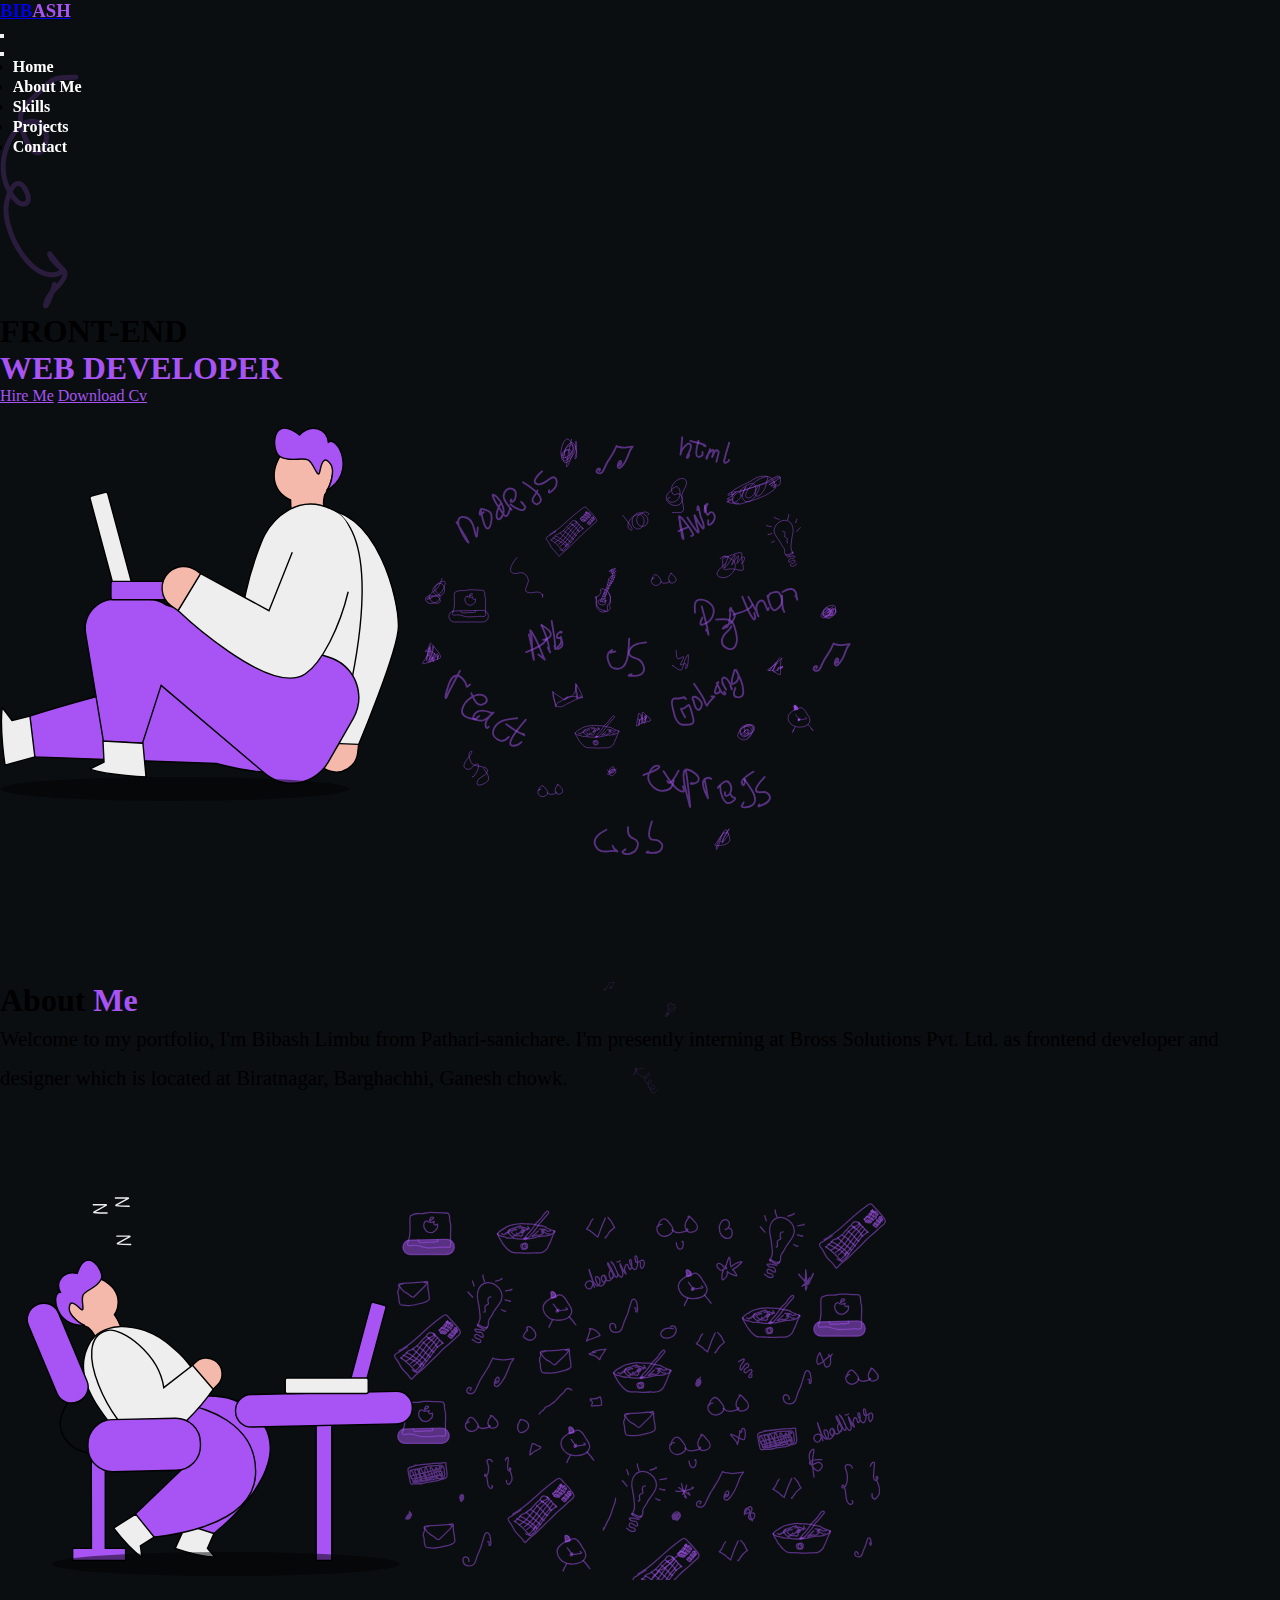
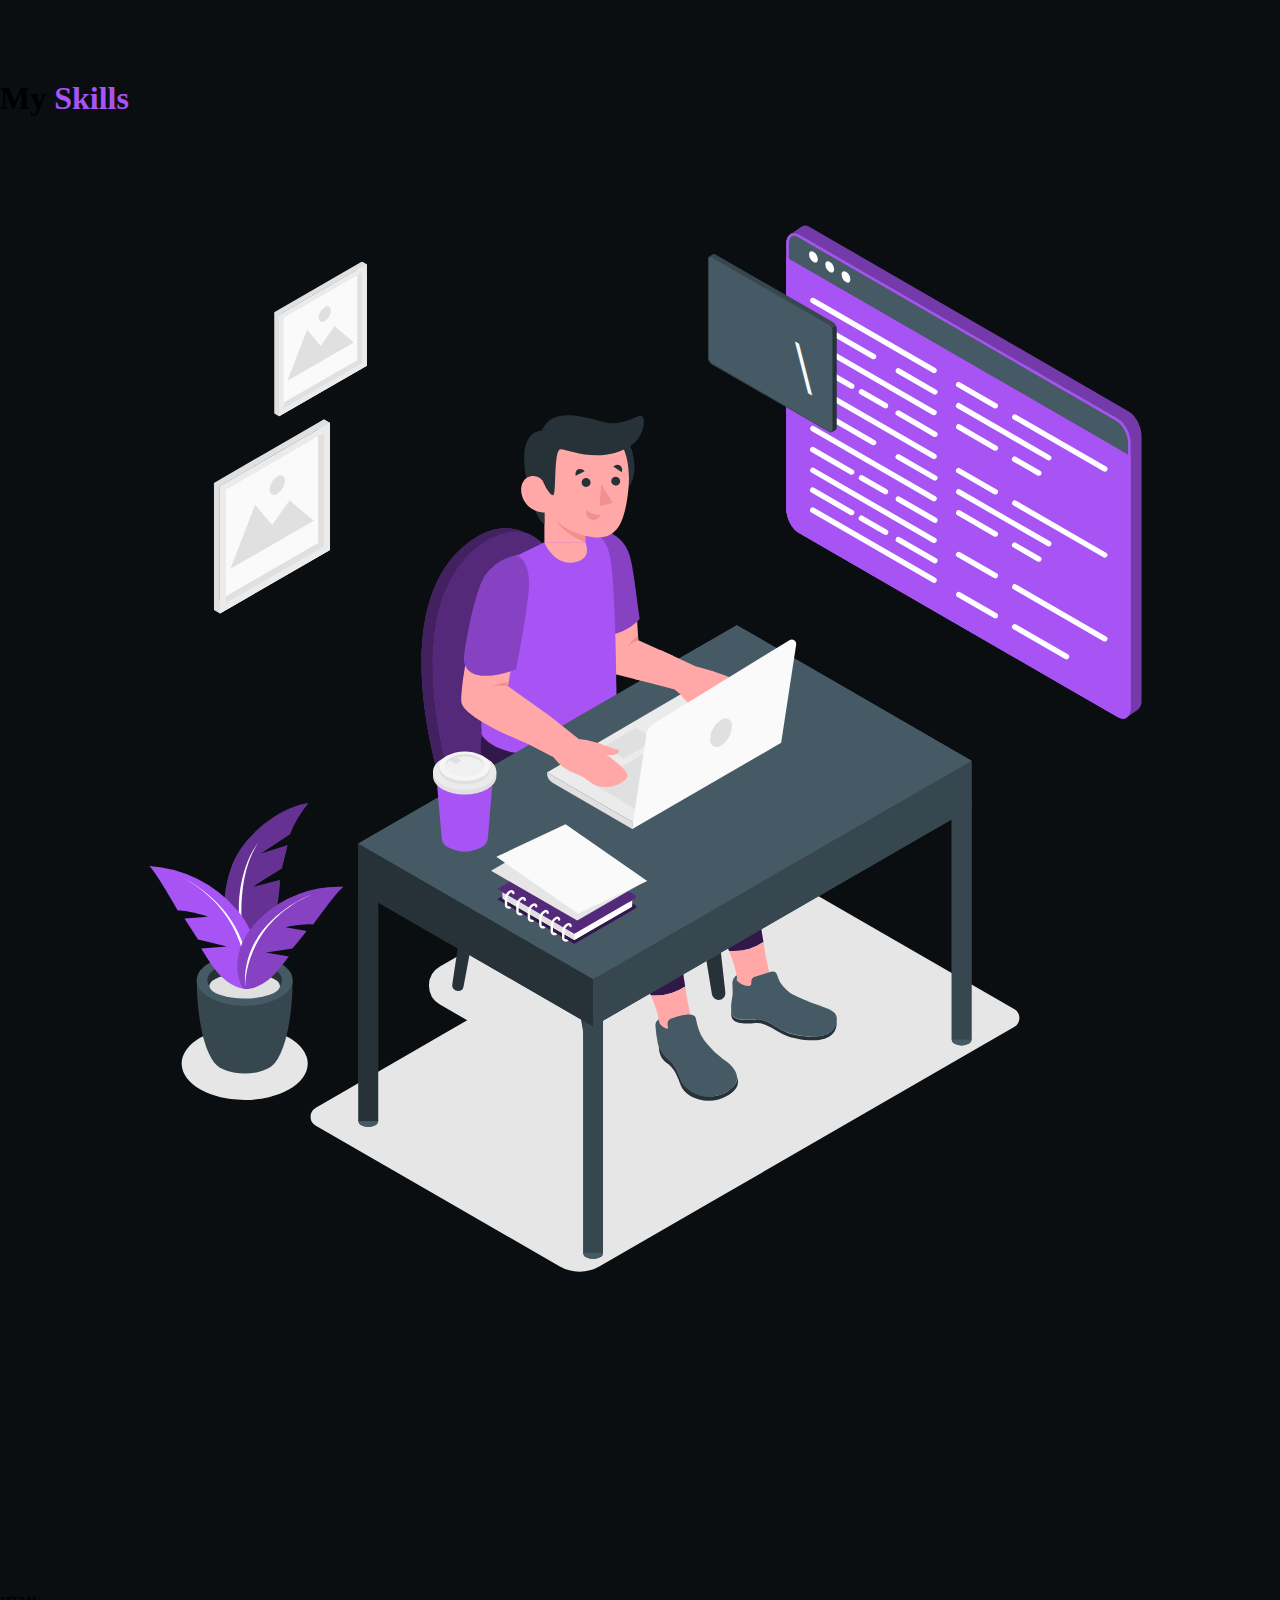
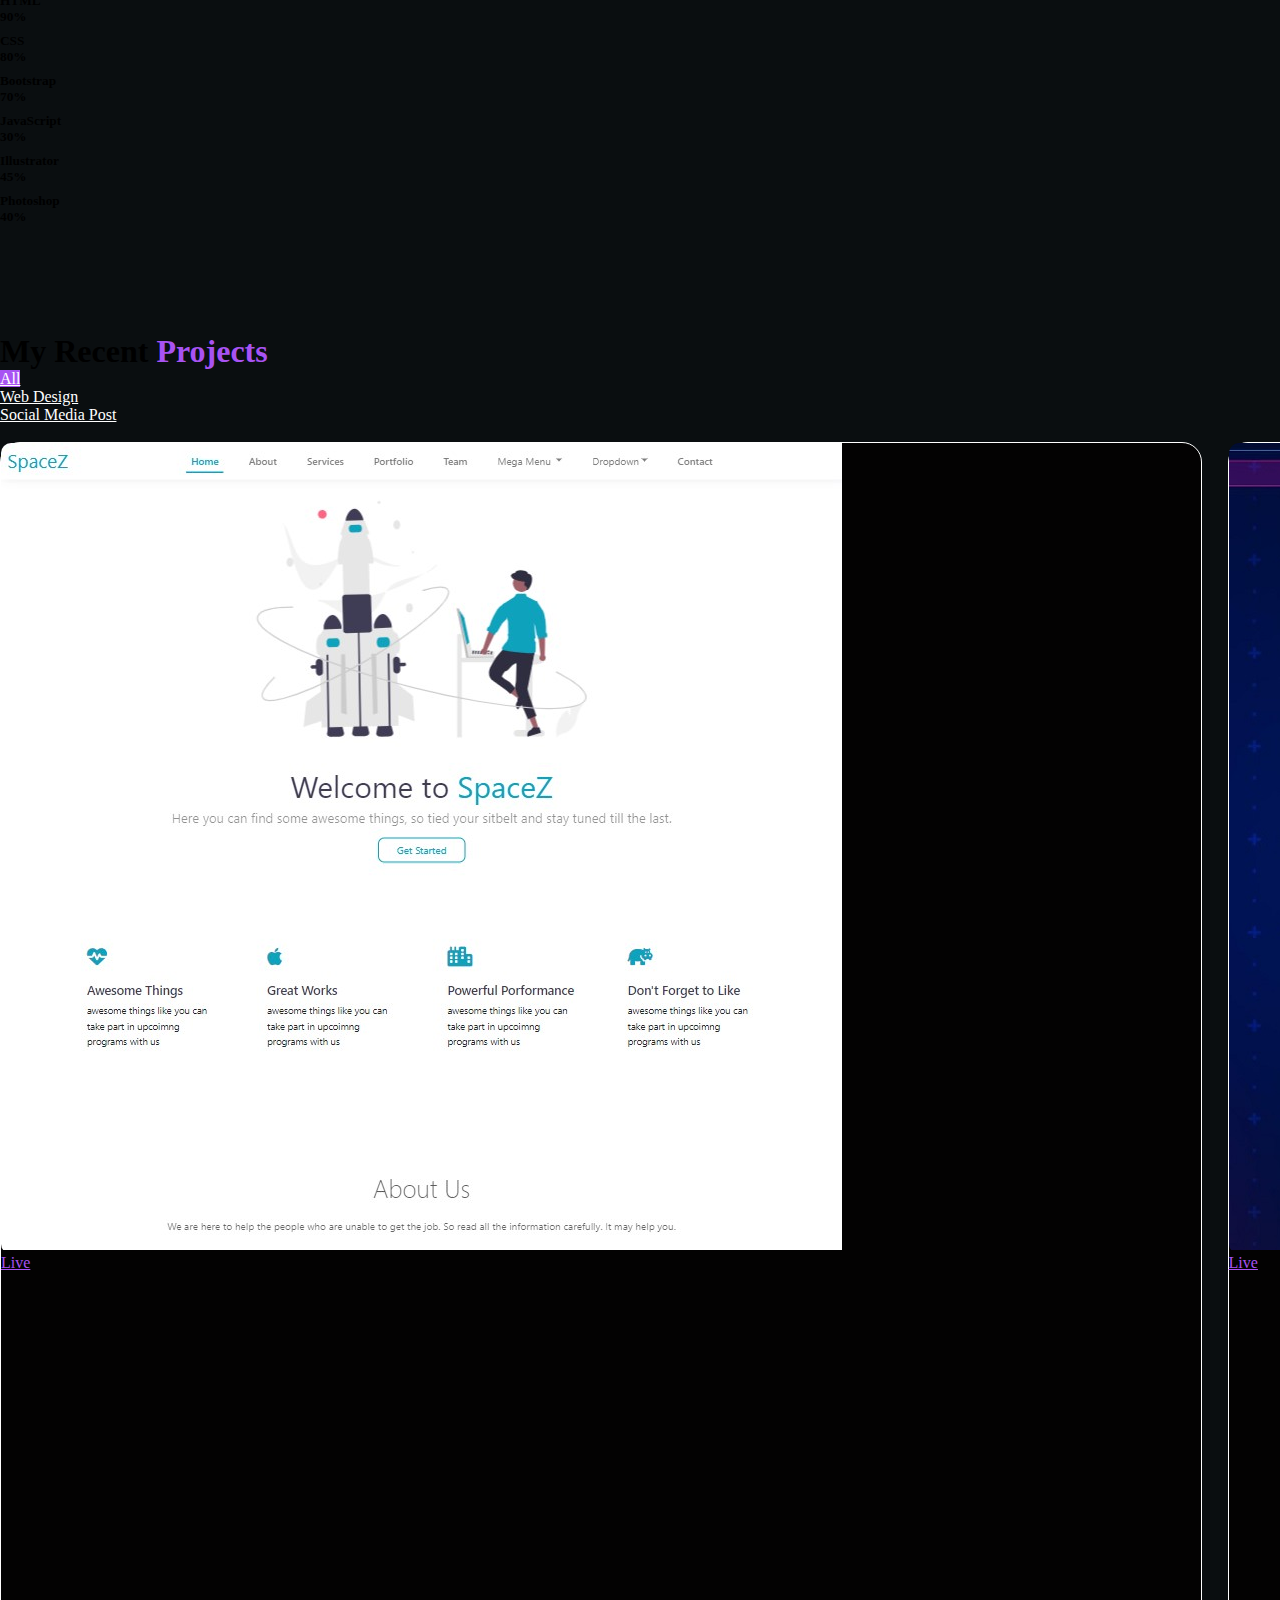
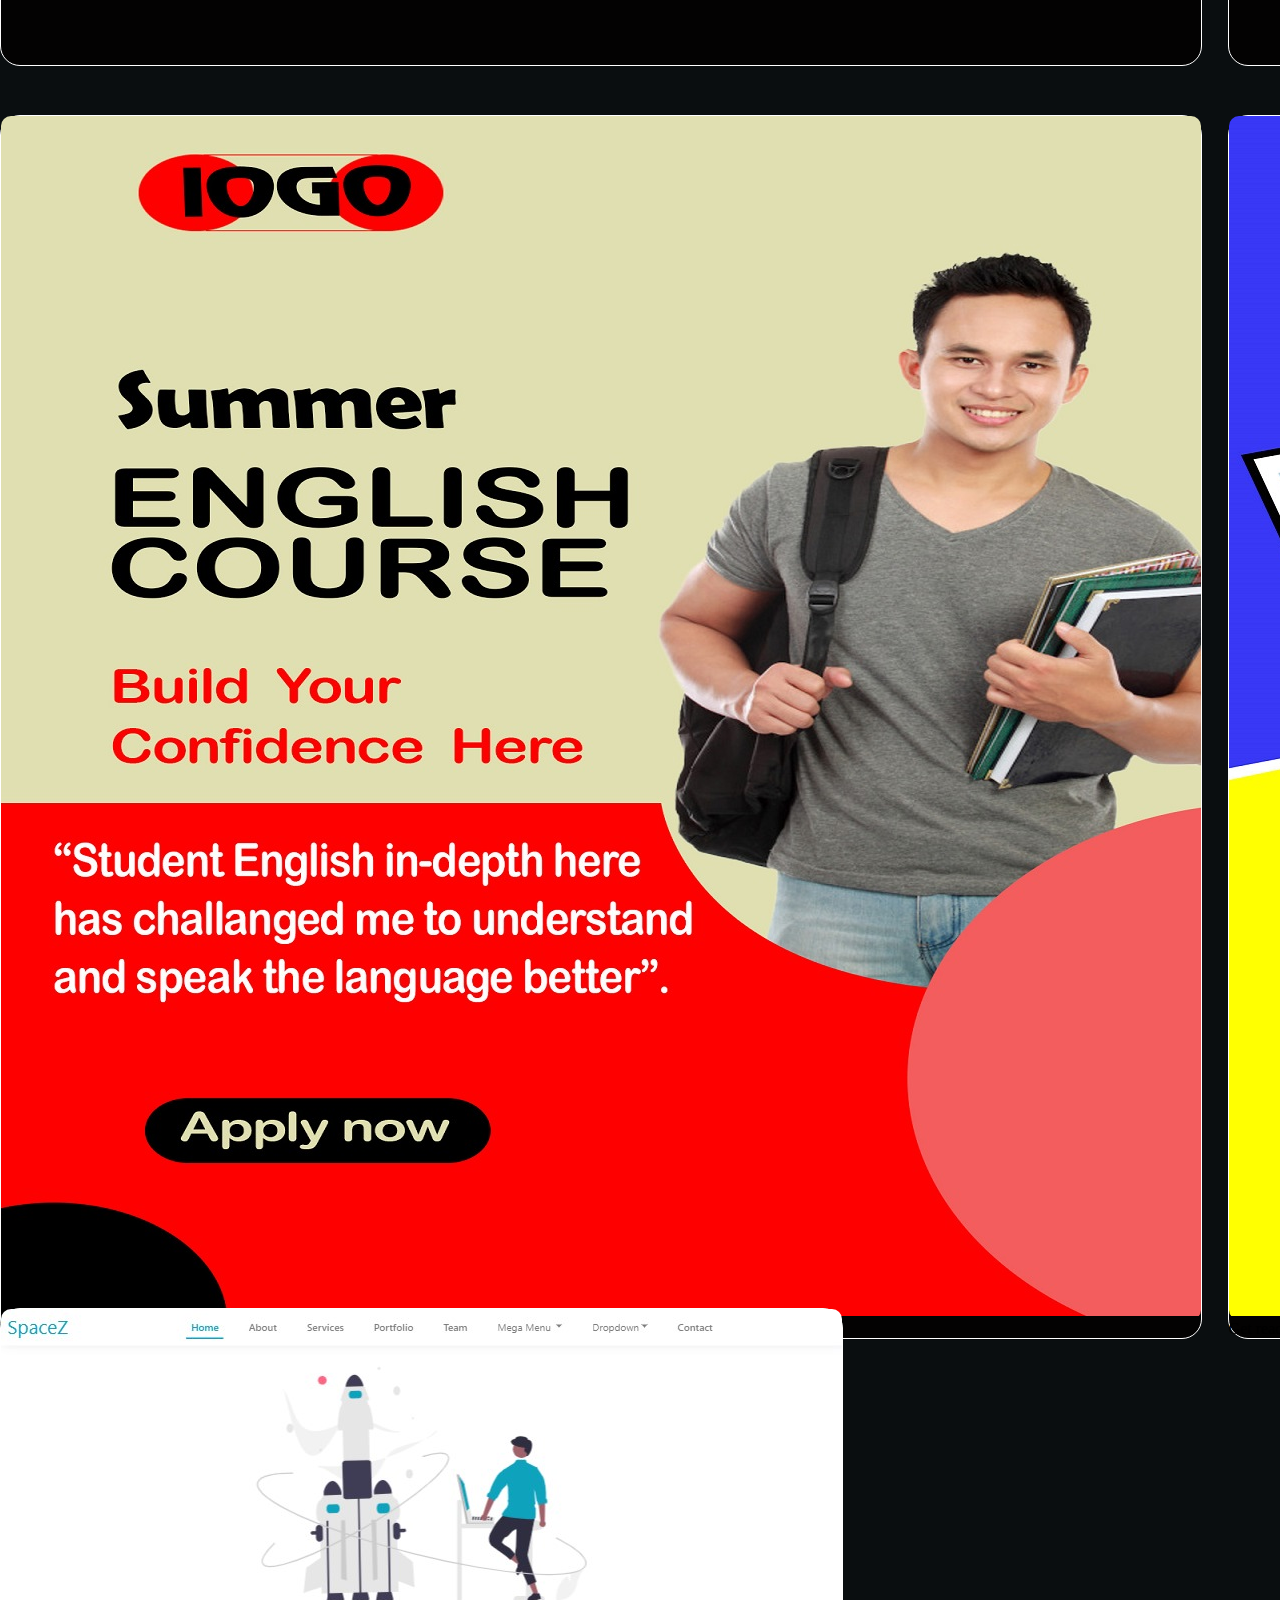
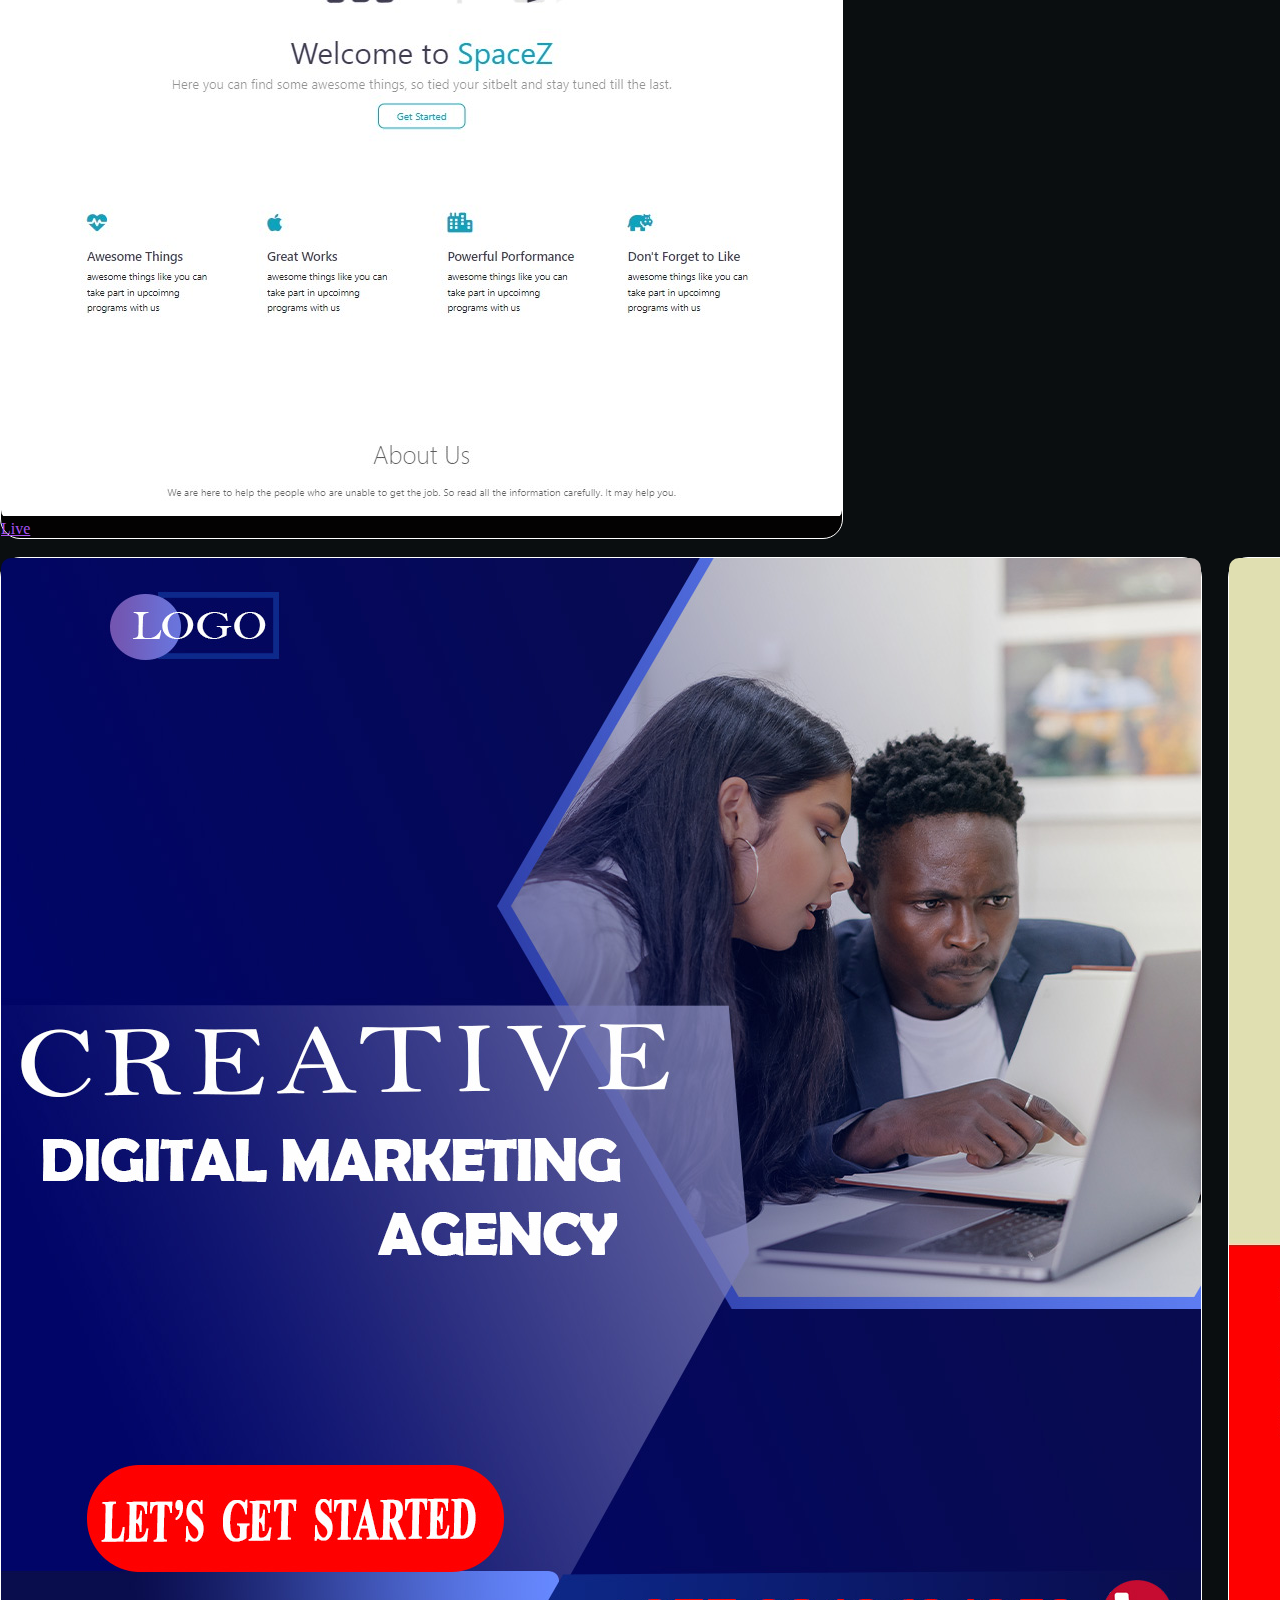
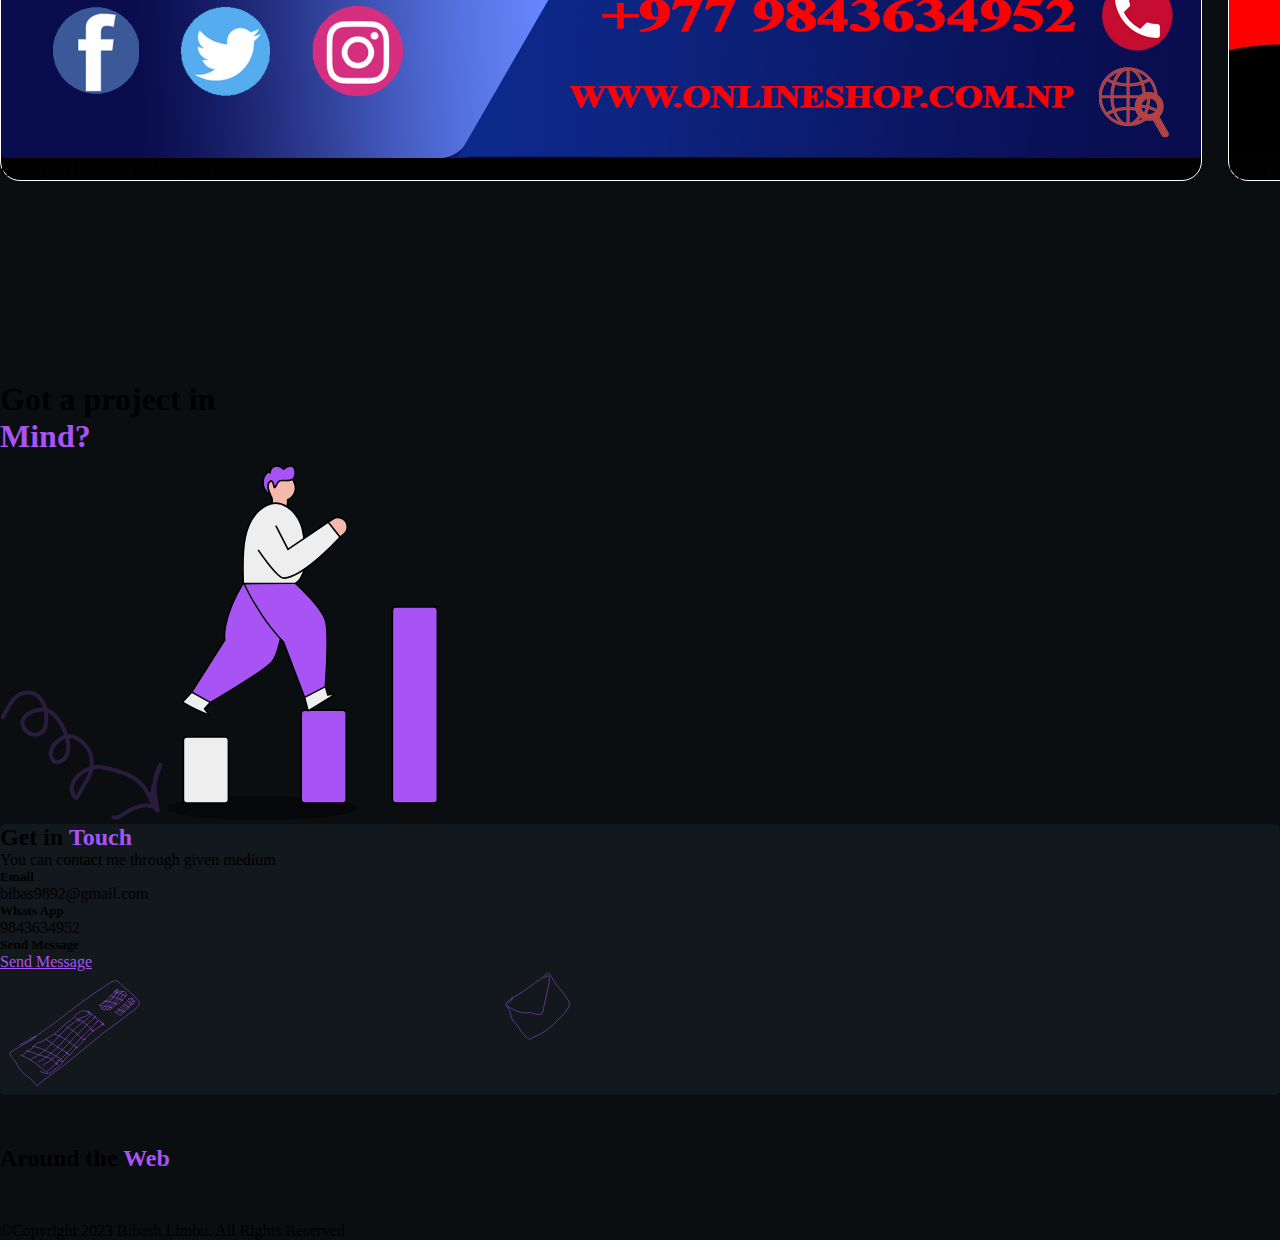
==== commit 4d0a8bb1: "portfolio re updated" ====
--- a/index.html
+++ b/index.html
@@ -1,460 +1,489 @@
-<!DOCTYPE html>
-<html lang="en">
-  <head>
-    <meta charset="UTF-8" />
-    <meta name="viewport" content="width=device-width, initial-scale=1.0" />
-    <title>Portfolio2</title>
-    <!-- css link -->
-    <link rel="stylesheet" type="text/css" href="css/style.css" />
-    <!-- bootstrap link -->
-    <link
-      href="https://cdn.jsdelivr.net/npm/bootstrap@5.3.1/dist/css/bootstrap.min.css"
-      rel="stylesheet"
-      integrity="sha384-4bw+/aepP/YC94hEpVNVgiZdgIC5+VKNBQNGCHeKRQN+PtmoHDEXuppvnDJzQIu9"
-      crossorigin="anonymous"
-    />
-    <!-- font awesome -->
-    <link
-      rel="stylesheet"
-      href="https://cdnjs.cloudflare.com/ajax/libs/font-awesome/6.4.2/css/all.min.css"
-      integrity="sha512-z3gLpd7yknf1YoNbCzqRKc4qyor8gaKU1qmn+CShxbuBusANI9QpRohGBreCFkKxLhei6S9CQXFEbbKuqLg0DA=="
-      crossorigin="anonymous"
-      referrerpolicy="no-referrer"
-    />
-  </head>
-  <body data-bs-spy="scroll" data-bs-target=".navbar" data-bs-offset="50">
-    <!-- Navigation -->
-    <nav class="navbar navbar-expand-lg" id="navigation">
-      <div class="container-fluid">
-        <a class="navbar-brand px-3" href="#"
-          ><h3 class="text-light">BIB<span>ASH</span></h3></a
-        >
-        <button
-          class="navbar-toggler"
-          type="button"
-          data-bs-toggle="offcanvas"
-          data-bs-target="#offcanvasNavbar"
-          aria-controls="offcanvasNavbar"
-          aria-expanded="false"
-          aria-label="Toggle navigation"
-        >
-          <i class="fa-solid fa-bars-staggered" style="color: #ffffff"></i>
-        </button>
-        <div
-          class="offcanvas offcanvas-start"
-          id="offcanvasNavbar"
-          aria-labelledby="offcanvasNavbarLabel"
-          tabindex="-1"
-        >
-          <div class="offcanvas-header align-self-end">
-            <button
-              type="button"
-              class="btn-close"
-              data-bs-dismiss="offcanvas"
-              aria-label="Close"
-            ><i class="fa-solid fa-xmark" style="color: #ffffff; font-size: 20px;"></i></button>
-          </div>
-          <ul class="navbar-nav me-5">
-            <li class="nav-item">
-              <a class="active navbar_link" aria-current="page" href="#home"
-                >Home</a
-              >
-            </li>
-            <li class="nav-item">
-              <a class="navbar_link"  href="#about">About Me</a>
-            </li>
-            <li class="nav-item">
-              <a class="navbar_link" href="#skills">Skills</a>
-            </li>
-            <li class="nav-item">
-              <a class="navbar_link" href="#projects">Projects</a>
-            </li>
-            <li class="nav-item">
-              <a class="navbar_link" href="#contact">Contact</a>
-            </li>
-          </ul>
-        </div>
-      </div>
-    </nav>
-    <!-- Navigation Ends-->
-
-    <!-- Introduction -->
-    <section class="introduction" id="home">
-      <div class="container">
-        <div class="row pt-5 intro-row">
-          <div class="col-lg-7 d-flex intro-col1">
-            <figure class="direction">
-              <img src="img/direction.png" class="img-fluid" alt="" />
-            </figure>
-            <div class="">
-              <h1 class="text-light fw-bold display-4">
-                FRONT-END<br /><span class="heading-span">WEB DEVELOPER</span>
-              </h1>
-              <a
-                href="mailto:bibas9892@gmail.com"
-                class="btn btn-outline-primary over-ride-btn me-4 mt-5"
-                >Hire Me</a
-              >
-              <a href="file/bibashCV.pdf"  class="btn btn-outline-primary over-ride-btn mt-5" download="">
-                Download Cv <i class="fa-solid fa-down-long"></i
-              ></a>
-            </div>
-          </div>
-          <div class="col-lg-5 d-flex justify-content-center intro-col2">
-            <figure class="mt-5">
-              <img src="img/hero_image.svg" class="img-fluid" alt="" />
-            </figure>
-          </div>
-        </div>
-        <div class="d-flex justify-content-center">
-          <a href="#about" class="btn btn-outline-primary btn-lg over-ride-btn"
-            ><i class="fa-solid fa-arrow-down-long"></i
-          ></a>
-        </div>
-      </div>
-    </section>
-    <!-- Introduction Ends-->
-
-    <!-- About me -->
-    <section class="about-me" id="about" style="padding-top: 100px">
-      <div class="container">
-        <div class="row about-row">
-          <div class="col-lg-5 aboutme-col1">
-            <div class="about-prgh pt-5">
-              <h1 class="text-light display-5 fw-bold">
-                About <span class="heading-span">Me</span>
-              </h1>
-              <p class="text-light pt-5">
-                Welcome to my portfolio, I'm Bibash Limbu from
-                Pathari-sanichare. I'm presently interning at Bross Solutions
-                Pvt. Ltd. as frontend developer and designer which is located at
-                Biratnagar, Barghachhi, Ganesh chowk.
-              </p>
-            </div>
-          </div>
-          <div class="col-lg-5 aboutme-col2">
-            <figure class="text-center">
-              <img
-                src="img/about-img-right.svg"
-                class="img-fluid pt-5"
-                alt=""
-              />
-            </figure>
-          </div>
-        </div>
-      </div>
-    </section>
-    <!-- About me Ends -->
-
-    <!-- skills -->
-    <section class="skills" id="skills" style="padding-top: 100px">
-      <div class="container">
-        <div class="row skills-row">
-          <div class="col-lg-6">
-            <h1 class="text-light display-5 fw-bold">
-              My <span class="heading-span">Skills</span>
-            </h1>
-            <figure>
-              <img src="img/skills-img.svg" class="img-fluid" alt="" />
-            </figure>
-          </div>
-          <div class="col-lg-6">
-            <div class="skills-bar">
-              <h5 class="text-light d-inline-block">HTML</h5>
-              <h5 class="text-light float-end">90%</h5>
-              <div class="progress mb-4">
-                <div
-                  class="progress-bar progress-bar-striped progress-bar-animated"
-                  style="width: 90%"
-                ></div>
-              </div>
-              <h5 class="text-light d-inline-block">CSS</h5>
-              <h5 class="text-light float-end">80%</h5>
-              <div class="progress mb-4">
-                <div
-                  class="progress-bar progress-bar-striped progress-bar-animated"
-                  style="width: 80%"
-                ></div>
-              </div>
-              <h5 class="text-light d-inline-block">BOOTSTRAP</h5>
-              <h5 class="text-light float-end">70%</h5>
-              <div class="progress mb-4">
-                <div
-                  class="progress-bar progress-bar-striped progress-bar-animated"
-                  style="width: 70%"
-                ></div>
-              </div>
-              <h5 class="text-light d-inline-block">PHOTOSHOP</h5>
-              <h5 class="text-light float-end">40%</h5>
-              <div class="progress mb-4">
-                <div
-                  class="progress-bar progress-bar-striped progress-bar-animated"
-                  style="width: 40%"
-                ></div>
-              </div>
-              <h5 class="text-light d-inline-block">ILLUSTRATOR</h5>
-              <h5 class="text-light float-end">45%</h5>
-              <div class="progress mb-4">
-                <div
-                  class="progress-bar progress-bar-striped progress-bar-animated"
-                  style="width: 45%"
-                ></div>
-              </div>
-              <h5 class="text-light d-inline-block">CANVA</h5>
-              <h5 class="text-light float-end">60%</h5>
-              <div class="progress mb-4">
-                <div
-                  class="progress-bar progress-bar-striped progress-bar-animated"
-                  style="width: 60%"
-                ></div>
-              </div>
-            </div>
-          </div>
-        </div>
-      </div>
-    </section>
-    <!-- skills Ends-->
-
-    <!-- projects -->
-    <section class="projects clearfix" id="projects" style="padding: 100px 0">
-      <div class="container">
-        <h1 class="text-light display-5 fw-bold">
-          My Recent <span class="heading-span">Projects</span>
-        </h1>
-        <!-- Nav pills -->
-        <div class="pt-5">
-          <ul class="nav nav-pills" role="tablist">
-            <li class="nav-item">
-              <a class="nav-link active" data-bs-toggle="pill" href="#all"
-                >All</a
-              >
-            </li>
-            <li class="nav-item">
-              <a class="nav-link" data-bs-toggle="pill" href="#webdesign"
-                >Web Design</a
-              >
-            </li>
-            <li class="nav-item">
-              <a class="nav-link" data-bs-toggle="pill" href="#post"
-                >Social Media Post</a
-              >
-            </li>
-          </ul>
-
-          <!-- Tab panes -->
-          <div class="tab-content">
-            <div id="all" class="container tab-pane active">
-              <br />
-              <div class="projects-row clearfix">
-                <div class="p-4 projects-col">
-                  <figure>
-                    <img src="img/spaceZ.jpg" class="img-fluid" alt="" />
-                  </figure>
-                  <a
-                    href="https://bibashlimbu.github.io/SpaceZ/"
-                    class="btn btn-outline-primary btn-lg down-btn over-ride-btn"
-                    >Live<i class="fa-regular fa-eye ps-3"></i
-                  ></a>
-                </div>
-                <div class="p-4 projects-col">
-                  <figure>
-                    <img src="img/img1.jpg" class="img-fluid" alt="" />
-                  </figure>
-                  <p class="text-light m-0 fw-bold d-inline">
-                    Grow your business with Digital Marketing
-                  </p>
-                </div>
-                <div class="p-4 projects-col">
-                  <figure>
-                    <img src="img/img2.jpg" class="img-fluid" alt="" />
-                  </figure>
-                  <p class="text-light m-0 fw-bold">
-                    Speak English fluent and with confidence
-                  </p>
-                </div>
-                <div class="p-4 projects-col">
-                  <figure>
-                    <img src="img/img5.jpg" class="img-fluid" alt="" />
-                  </figure>
-                  <p class="text-light m-0 fw-bold">
-                    Get ready to shine in summer seasons
-                  </p>
-                </div>
-              </div>
-            </div>
-            <div id="webdesign" class="container tab-pane fade">
-              <br />
-              <div class="projects-row">
-                <div class="p-4 projects-col">
-                  <figure>
-                    <img src="img/spaceZ.jpg" class="img-fluid" alt="" />
-                  </figure>
-                  <a
-                    href="https://bibashlimbu.github.io/SpaceZ/"
-                    class="btn btn-outline-primary btn-lg down-btn over-ride-btn"
-                    >Live<i class="fa-regular fa-eye ps-3"></i
-                  ></a>
-                </div>
-              </div>
-            </div>
-            <div id="post" class="container tab-pane fade">
-              <br />
-              <div class="projects-row">
-                <div class="p-4 projects-col">
-                  <figure>
-                    <img src="img/img1.jpg" class="img-fluid" alt="" />
-                  </figure>
-                  <p class="text-light m-0 fw-bold d-inline">
-                    Grow your business with Digital Marketing
-                  </p>
-                </div>
-                <div class="p-4 projects-col">
-                  <figure>
-                    <img src="img/img2.jpg" class="img-fluid" alt="" />
-                  </figure>
-                  <p class="text-light m-0 fw-bold">
-                    Speak fluent English and with confidence
-                  </p>
-                </div>
-                <div class="p-4 projects-col">
-                  <figure>
-                    <img src="img/img5.jpg" class="img-fluid" alt="" />
-                  </figure>
-                  <p class="text-light m-0 fw-bold">
-                    Get ready to shine in summer seasons
-                  </p>
-                </div>
-              </div>
-            </div>
-          </div>
-        </div>
-      </div>
-    </section>
-    <!-- projects Ends-->
-
-    <!-- Contact -->
-    <section class="contact" id="contact" style="padding-top: 100px">
-      <div class="container">
-        <div class="row gap-5 contact-row">
-          <div class="col-lg-7">
-            <h1 class="text-light display-5 fw-bold">
-              Got a project in<br />
-              <span class="heading-span">Mind?</span>
-            </h1>
-            <div class="d-flex justify-content-center">
-              <img
-                src="img/contact-bg1.svg"
-                class="img-fluid contact-img"
-                alt=""
-              />
-
-              <img
-                src="img/contact-img.svg"
-                class="img-fluid contact-img"
-                alt=""
-              />
-            </div>
-          </div>
-          <div class="col-lg-4 p-5 contact-col2">
-            <h2 class="text-light display-5 fw-bold">
-              Get in
-              <span class="heading-span">Touch</span>
-            </h2>
-            <p class="text-light">You can contact me through given medium</p>
-            <div class="d-flex pt-5">
-              <i
-                class="fa-regular fa-envelope"
-                style="color: #ffffff; font-size: 30px"
-              ></i>
-              <div class="ps-3">
-                <h5 class="text-light m-0">Email</h5>
-                <p class="text-light">bibas9892@gmail.com</p>
-              </div>
-            </div>
-            <div class="d-flex pt-4">
-              <i
-                class="fa-brands fa-whatsapp"
-                style="color: #ffffff; font-size: 30px"
-              ></i>
-              <div class="ps-3">
-                <h5 class="text-light m-0">Whats App</h5>
-                <p class="text-light">9843634952</p>
-              </div>
-            </div>
-            <div class="d-flex pt-4">
-              <i
-                class="fa-regular fa-message"
-                style="color: #ffffff; font-size: 30px"
-              ></i>
-              <div class="ps-3">
-                <h5 class="text-light mb-3">Send Message</h5>
-                <a
-                  href="https://docs.google.com/forms/d/1mlPVEkrWYi5PdLU2JftvlaM-CzJJ8jAZwm-BaJZG0Bo/edit"
-                  target="_blank"
-                  class="btn btn-outline-primary over-ride-btn"
-                  >Send Message</a
-                >
-              </div>
-            </div>
-            <figure class="mt-2">
-              <img src="img/contact-bg2.svg" class="img-fluid" alt="" />
-            </figure>
-          </div>
-        </div>
-      </div>
-    </section>
-    <!-- Contact ends -->
-
-    <!-- footer -->
-    <footer class="footer mt-5" style="padding: 50px 0">
-      <div class="container d-flex justify-content-center">
-        <div class="footer-center">
-          <h2 class="text-light display-5 fw-bold">
-            Around the
-            <span class="heading-span">Web</span>
-          </h2>
-          <div class="footer-icons d-flex justify-content-center gap-4">
-            <a
-              href="https://www.facebook.com/profile.php?id=100014195688699"
-              target="_blank"
-              class="btn btn-outline-primary btn-lg footer-icon"
-              ><i class="fa-brands fa-facebook"></i
-            ></a>
-            <a
-              href="https://www.linkedin.com/in/bibash-limbu/"
-              target="_blank"
-              class="btn btn-outline-primary btn-lg footer-icon"
-              ><i class="fa-brands fa-linkedin-in"></i
-            ></a>
-            <a
-              href="https://instagram.com/faymsohang?igshid=NGExMmI2YTkyZg=="
-              target="_blank"
-              class="btn btn-outline-primary btn-lg footer-icon"
-              ><i class="fa-brands fa-instagram"></i
-            ></a>
-          </div>
-        </div>
-      </div>
-    </footer>
-    <div class="d-flex justify-content-center p-2">
-      <p class="text-secondary text-center m-0">
-        ©Copyright 2023 Bibash Limbu. All Rights Reserved
-      </p>
-    </div>
-    <!-- footer ends -->
-
-    <!-- Scroll-top -->
-    <a href="#home" class="btn btn-lg scroll-top"
-      ><i class="fa-solid fa-arrow-up fa-bounce" style="color: #ffffff"></i
-    ></a>
-    <!-- Scroll-top end -->
-
-    <!-- bootstrap link -->
-    <script src="js/script.js"></script>
-    <script
-      src="https://cdn.jsdelivr.net/npm/bootstrap@5.3.1/dist/js/bootstrap.bundle.min.js"
-      integrity="sha384-HwwvtgBNo3bZJJLYd8oVXjrBZt8cqVSpeBNS5n7C8IVInixGAoxmnlMuBnhbgrkm"
-      crossorigin="anonymous"
-    ></script>
-  </body>
-</html>
+<!DOCTYPE html>
+<html lang="en">
+  <head>
+    <meta charset="UTF-8" />
+    <meta name="viewport" content="width=device-width, initial-scale=1.0" />
+    <title>Portfolio2</title>
+    <!-- css link -->
+    <link rel="stylesheet" type="text/css" href="css/style.css" />
+    <!-- bootstrap link -->
+    <link
+      href="https://cdn.jsdelivr.net/npm/bootstrap@5.3.1/dist/css/bootstrap.min.css"
+      rel="stylesheet"
+      integrity="sha384-4bw+/aepP/YC94hEpVNVgiZdgIC5+VKNBQNGCHeKRQN+PtmoHDEXuppvnDJzQIu9"
+      crossorigin="anonymous"
+    />
+    <!-- font awesome -->
+    <link
+      rel="stylesheet"
+      href="https://cdnjs.cloudflare.com/ajax/libs/font-awesome/6.4.2/css/all.min.css"
+      integrity="sha512-z3gLpd7yknf1YoNbCzqRKc4qyor8gaKU1qmn+CShxbuBusANI9QpRohGBreCFkKxLhei6S9CQXFEbbKuqLg0DA=="
+      crossorigin="anonymous"
+      referrerpolicy="no-referrer"
+    />
+  </head>
+  <body data-bs-spy="scroll" data-bs-target=".navbar" data-bs-offset="50">
+    <!-- Navigation -->
+    <nav class="navbar navbar-expand-lg" id="navigation">
+      <div class="container-fluid">
+        <a class="navbar-brand px-3" href="#"
+          ><h3 class="text-light">BIB<span>ASH</span></h3></a
+        >
+        <button
+          class="navbar-toggler"
+          type="button"
+          data-bs-toggle="offcanvas"
+          data-bs-target="#offcanvasNavbar"
+          aria-controls="offcanvasNavbar"
+          aria-expanded="false"
+          aria-label="Toggle navigation"
+        >
+          <i class="fa-solid fa-bars-staggered" style="color: #ffffff"></i>
+        </button>
+        <div
+          class="offcanvas offcanvas-start"
+          id="offcanvasNavbar"
+          aria-labelledby="offcanvasNavbarLabel"
+          tabindex="-1"
+        >
+          <div class="offcanvas-header align-self-end">
+            <button
+              type="button"
+              class="btn-close"
+              data-bs-dismiss="offcanvas"
+              aria-label="Close"
+            >
+              <i
+                class="fa-solid fa-xmark"
+                style="color: #ffffff; font-size: 20px"
+              ></i>
+            </button>
+          </div>
+          <ul class="navbar-nav me-5">
+            <li class="nav-item">
+              <a class="active navbar_link" aria-current="page" href="#home"
+                >Home</a
+              >
+            </li>
+            <li class="nav-item">
+              <a class="navbar_link" href="#about">About Me</a>
+            </li>
+            <li class="nav-item">
+              <a class="navbar_link" href="#skills">Skills</a>
+            </li>
+            <li class="nav-item">
+              <a class="navbar_link" href="#projects">Projects</a>
+            </li>
+            <li class="nav-item">
+              <a class="navbar_link" href="#contact">Contact</a>
+            </li>
+          </ul>
+        </div>
+      </div>
+    </nav>
+    <!-- Navigation Ends-->
+
+    <!-- Introduction -->
+    <section class="introduction" id="home">
+      <div class="container">
+        <div class="row pt-5 intro-row">
+          <div class="col-lg-7 d-flex intro-col1">
+            <figure class="direction">
+              <img src="img/direction.png" class="img-fluid" alt="" />
+            </figure>
+            <div class="">
+              <h1 class="text-light fw-bold display-4">
+                FRONT-END<br /><span class="heading-span">WEB DEVELOPER</span>
+              </h1>
+              <a
+                href="mailto:bibas9892@gmail.com"
+                class="btn btn-outline-primary over-ride-btn me-4 mt-5"
+                >Hire Me</a
+              >
+              <a
+                href="file/bibashCV.pdf"
+                class="btn btn-outline-primary over-ride-btn mt-5"
+                download=""
+              >
+                Download Cv <i class="fa-solid fa-down-long"></i
+              ></a>
+            </div>
+          </div>
+          <div class="col-lg-5 d-flex justify-content-center intro-col2">
+            <figure class="mt-5">
+              <img src="img/hero_image.svg" class="img-fluid" alt="" />
+            </figure>
+          </div>
+        </div>
+        <div class="d-flex justify-content-center">
+          <a href="#about" class="btn btn-outline-primary btn-lg over-ride-btn"
+            ><i class="fa-solid fa-arrow-down-long"></i
+          ></a>
+        </div>
+      </div>
+    </section>
+    <!-- Introduction Ends-->
+
+    <!-- About me -->
+    <section class="about-me" id="about" style="padding-top: 100px">
+      <div class="container">
+        <div class="row about-row">
+          <div class="col-lg-5 aboutme-col1">
+            <div class="about-prgh pt-5">
+              <h1 class="text-light display-5 fw-bold">
+                About <span class="heading-span">Me</span>
+              </h1>
+              <p class="text-light pt-5">
+                Welcome to my portfolio, I'm Bibash Limbu from
+                Pathari-sanichare. I'm presently interning at Bross Solutions
+                Pvt. Ltd. as frontend developer and designer which is located at
+                Biratnagar, Barghachhi, Ganesh chowk.
+              </p>
+            </div>
+          </div>
+          <div class="col-lg-5 aboutme-col2">
+            <figure class="text-center">
+              <img
+                src="img/about-img-right.svg"
+                class="img-fluid pt-5"
+                alt=""
+              />
+            </figure>
+          </div>
+        </div>
+      </div>
+    </section>
+    <!-- About me Ends -->
+
+    <!-- skills -->
+    <section class="skills" id="skills" style="padding-top: 100px">
+      <div class="container">
+        <div class="row skills-row">
+          <div class="col-lg-6">
+            <h1 class="text-light display-5 fw-bold">
+              My <span class="heading-span">Skills</span>
+            </h1>
+            <figure>
+              <img src="img/skills-img.svg" class="img-fluid" alt="" />
+            </figure>
+          </div>
+          <div class="col-lg-6">
+            <div class="skills-bar">
+              <h5 class="text-light d-inline-block">HTML</h5>
+              <h5 class="text-light float-end">90%</h5>
+              <div class="progress mb-4">
+                <div
+                  class="progress-bar progress-bar-striped progress-bar-animated"
+                  style="width: 90%"
+                ></div>
+              </div>
+              <h5 class="text-light d-inline-block">CSS</h5>
+              <h5 class="text-light float-end">80%</h5>
+              <div class="progress mb-4">
+                <div
+                  class="progress-bar progress-bar-striped progress-bar-animated"
+                  style="width: 80%"
+                ></div>
+              </div>
+              <h5 class="text-light d-inline-block">Bootstrap</h5>
+              <h5 class="text-light float-end">70%</h5>
+              <div class="progress mb-4">
+                <div
+                  class="progress-bar progress-bar-striped progress-bar-animated"
+                  style="width: 70%"
+                ></div>
+              </div>
+              <h5 class="text-light d-inline-block">JavaScript</h5>
+              <h5 class="text-light float-end">30%</h5>
+              <div class="progress mb-4">
+                <div
+                  class="progress-bar progress-bar-striped progress-bar-animated"
+                  style="width: 30%"
+                ></div>
+              </div>
+              <h5 class="text-light d-inline-block">Illustrator</h5>
+              <h5 class="text-light float-end">45%</h5>
+              <div class="progress mb-4">
+                <div
+                  class="progress-bar progress-bar-striped progress-bar-animated"
+                  style="width: 45%"
+                ></div>
+              </div>
+              <h5 class="text-light d-inline-block">Photoshop</h5>
+              <h5 class="text-light float-end">40%</h5>
+              <div class="progress mb-4">
+                <div
+                  class="progress-bar progress-bar-striped progress-bar-animated"
+                  style="width: 40%"
+                ></div>
+              </div>
+            </div>
+          </div>
+        </div>
+      </div>
+    </section>
+    <!-- skills Ends-->
+
+    <!-- projects -->
+    <section class="projects clearfix" id="projects" style="padding: 100px 0">
+      <div class="container">
+        <h1 class="text-light display-5 fw-bold">
+          My Recent <span class="heading-span">Projects</span>
+        </h1>
+        <!-- Nav pills -->
+        <div class="pt-5">
+          <ul class="nav nav-pills" role="tablist">
+            <li class="nav-item">
+              <a class="nav-link active" data-bs-toggle="pill" href="#all"
+                >All</a
+              >
+            </li>
+            <li class="nav-item">
+              <a class="nav-link" data-bs-toggle="pill" href="#webdesign"
+                >Web Design</a
+              >
+            </li>
+            <li class="nav-item">
+              <a class="nav-link" data-bs-toggle="pill" href="#post"
+                >Social Media Post</a
+              >
+            </li>
+          </ul>
+
+          <!-- Tab panes -->
+          <div class="tab-content">
+            <div id="all" class="container tab-pane active">
+              <br />
+              <div class="projects-row clearfix">
+                <div class="p-4 projects-col">
+                  <figure>
+                    <img src="img/spaceZ.jpg" class="img-fluid" alt="" />
+                  </figure>
+                  <a
+                    href="https://bibashlimbu.github.io/SpaceZ/"
+                    class="btn btn-outline-primary btn-lg down-btn over-ride-btn"
+                    >Live<i class="fa-regular fa-eye ps-3"></i
+                  ></a>
+                </div>
+                <div class="p-4 projects-col">
+                  <figure>
+                    <img src="img/cardgame.jpg" class="img-fluid" alt="" />
+                  </figure>
+                  <a
+                    href="https://bibashlimbu.github.io/memoryCardGame/"
+                    class="btn btn-outline-primary btn-lg down-btn over-ride-btn"
+                    >Live<i class="fa-regular fa-eye ps-3"></i
+                  ></a>
+                </div>
+                <div class="p-4 projects-col">
+                  <figure>
+                    <img src="img/weather_app.jpg" class="img-fluid" alt="" />
+                  </figure>
+                  <a
+                    href="https://bibashlimbu.github.io/weatherApp/"
+                    class="btn btn-outline-primary btn-lg down-btn over-ride-btn"
+                    >Live<i class="fa-regular fa-eye ps-3"></i
+                  ></a>
+                </div>
+                <div class="p-4 projects-col">
+                  <figure>
+                    <img src="img/img1.jpg" class="img-fluid" alt="" />
+                  </figure>
+                  <p class="text-light m-0 fw-bold d-inline">
+                    Grow your business with Digital Marketing
+                  </p>
+                </div>
+                <div class="p-4 projects-col">
+                  <figure>
+                    <img src="img/img2.jpg" class="img-fluid" alt="" />
+                  </figure>
+                  <p class="text-light m-0 fw-bold">
+                    Speak English fluent and with confidence
+                  </p>
+                </div>
+                <div class="p-4 projects-col">
+                  <figure>
+                    <img src="img/img5.jpg" class="img-fluid" alt="" />
+                  </figure>
+                  <p class="text-light m-0 fw-bold">
+                    Get ready to shine in summer seasons
+                  </p>
+                </div>
+              </div>
+            </div>
+            <div id="webdesign" class="container tab-pane fade">
+              <br />
+              <div class="projects-row">
+                <div class="p-4 projects-col">
+                  <figure>
+                    <img src="img/spaceZ.jpg" class="img-fluid" alt="" />
+                  </figure>
+                  <a
+                    href="https://bibashlimbu.github.io/SpaceZ/"
+                    class="btn btn-outline-primary btn-lg down-btn over-ride-btn"
+                    >Live<i class="fa-regular fa-eye ps-3"></i
+                  ></a>
+                </div>
+              </div>
+            </div>
+            <div id="post" class="container tab-pane fade">
+              <br />
+              <div class="projects-row">
+                <div class="p-4 projects-col">
+                  <figure>
+                    <img src="img/img1.jpg" class="img-fluid" alt="" />
+                  </figure>
+                  <p class="text-light m-0 fw-bold d-inline">
+                    Grow your business with Digital Marketing
+                  </p>
+                </div>
+                <div class="p-4 projects-col">
+                  <figure>
+                    <img src="img/img2.jpg" class="img-fluid" alt="" />
+                  </figure>
+                  <p class="text-light m-0 fw-bold">
+                    Speak fluent English and with confidence
+                  </p>
+                </div>
+                <div class="p-4 projects-col">
+                  <figure>
+                    <img src="img/img5.jpg" class="img-fluid" alt="" />
+                  </figure>
+                  <p class="text-light m-0 fw-bold">
+                    Get ready to shine in summer seasons
+                  </p>
+                </div>
+              </div>
+            </div>
+          </div>
+        </div>
+      </div>
+    </section>
+    <!-- projects Ends-->
+
+    <!-- Contact -->
+    <section class="contact" id="contact" style="padding-top: 100px">
+      <div class="container">
+        <div class="row gap-5 contact-row">
+          <div class="col-lg-7">
+            <h1 class="text-light display-5 fw-bold">
+              Got a project in<br />
+              <span class="heading-span">Mind?</span>
+            </h1>
+            <div class="d-flex justify-content-center">
+              <img
+                src="img/contact-bg1.svg"
+                class="img-fluid contact-img"
+                alt=""
+              />
+
+              <img
+                src="img/contact-img.svg"
+                class="img-fluid contact-img"
+                alt=""
+              />
+            </div>
+          </div>
+          <div class="col-lg-4 p-5 contact-col2">
+            <h2 class="text-light display-5 fw-bold">
+              Get in
+              <span class="heading-span">Touch</span>
+            </h2>
+            <p class="text-light">You can contact me through given medium</p>
+            <div class="d-flex pt-5">
+              <i
+                class="fa-regular fa-envelope"
+                style="color: #ffffff; font-size: 30px"
+              ></i>
+              <div class="ps-3">
+                <h5 class="text-light m-0">Email</h5>
+                <p class="text-light">bibas9892@gmail.com</p>
+              </div>
+            </div>
+            <div class="d-flex pt-4">
+              <i
+                class="fa-brands fa-whatsapp"
+                style="color: #ffffff; font-size: 30px"
+              ></i>
+              <div class="ps-3">
+                <h5 class="text-light m-0">Whats App</h5>
+                <p class="text-light">9843634952</p>
+              </div>
+            </div>
+            <div class="d-flex pt-4">
+              <i
+                class="fa-regular fa-message"
+                style="color: #ffffff; font-size: 30px"
+              ></i>
+              <div class="ps-3">
+                <h5 class="text-light mb-3">Send Message</h5>
+                <a
+                  href="https://docs.google.com/forms/d/1mlPVEkrWYi5PdLU2JftvlaM-CzJJ8jAZwm-BaJZG0Bo/edit"
+                  target="_blank"
+                  class="btn btn-outline-primary over-ride-btn"
+                  >Send Message</a
+                >
+              </div>
+            </div>
+            <figure class="mt-2">
+              <img src="img/contact-bg2.svg" class="img-fluid" alt="" />
+            </figure>
+          </div>
+        </div>
+      </div>
+    </section>
+    <!-- Contact ends -->
+
+    <!-- footer -->
+    <footer class="footer mt-5" style="padding: 50px 0">
+      <div class="container d-flex justify-content-center">
+        <div class="footer-center">
+          <h2 class="text-light display-5 fw-bold">
+            Around the
+            <span class="heading-span">Web</span>
+          </h2>
+          <div class="footer-icons d-flex justify-content-center gap-4">
+            <a
+              href="https://www.facebook.com/profile.php?id=100014195688699"
+              target="_blank"
+              class="btn btn-outline-primary btn-lg footer-icon"
+              ><i class="fa-brands fa-facebook"></i
+            ></a>
+            <a
+              href="https://www.linkedin.com/in/bibash-limbu/"
+              target="_blank"
+              class="btn btn-outline-primary btn-lg footer-icon"
+              ><i class="fa-brands fa-linkedin-in"></i
+            ></a>
+            <a
+              href="https://instagram.com/faymsohang?igshid=NGExMmI2YTkyZg=="
+              target="_blank"
+              class="btn btn-outline-primary btn-lg footer-icon"
+              ><i class="fa-brands fa-instagram"></i
+            ></a>
+          </div>
+        </div>
+      </div>
+    </footer>
+    <div class="d-flex justify-content-center p-2">
+      <p class="text-secondary text-center m-0">
+        ©Copyright 2023 Bibash Limbu. All Rights Reserved
+      </p>
+    </div>
+    <!-- footer ends -->
+
+    <!-- Scroll-top -->
+    <a href="#home" class="btn btn-lg scroll-top"
+      ><i class="fa-solid fa-arrow-up fa-bounce" style="color: #ffffff"></i
+    ></a>
+    <!-- Scroll-top end -->
+
+    <!-- bootstrap link -->
+    <script src="js/script.js"></script>
+    <script
+      src="https://cdn.jsdelivr.net/npm/bootstrap@5.3.1/dist/js/bootstrap.bundle.min.js"
+      integrity="sha384-HwwvtgBNo3bZJJLYd8oVXjrBZt8cqVSpeBNS5n7C8IVInixGAoxmnlMuBnhbgrkm"
+      crossorigin="anonymous"
+    ></script>
+  </body>
+</html>
--- a/css/style.css
+++ b/css/style.css
@@ -1,349 +1,345 @@
-:root {
-  --site-color: #a853f3;
-  --shadow-color: rgba(255, 255, 255, 0.6);
-}
-
-* {
-  padding: 0;
-  margin: 0;
-  box-sizing: border-box;
-}
-
-.clearfix::after {
-  content: "";
-  clear: both;
-  display: table;
-}
-
-a {
-  text-decoration: none !important;
-}
-
-body {
-  position: relative;
-  background: linear-gradient(
-    176deg,
-    rgb(18, 24, 27) 30%,
-    rgb(18, 24, 27) 100%
-  );
-  /* background: #12181b; */
-}
-
-body::after {
-  content: "";
-  z-index: -1;
-  display: block;
-  position: absolute;
-  top: 0;
-  left: 0;
-  width: 100%;
-  height: 100%;
-  background-color: rgba(0, 0, 0, 0.4);
-}
-
-::-webkit-scrollbar {
-  width: 12px;
-  aspect-ratio: 1;
-}
-
-::-webkit-scrollbar-track {
-  background-color: #12181b;
-}
-
-::-webkit-scrollbar-thumb {
-  background: linear-gradient(to bottom, var(--site-color) 40%, #fff 100%);
-  border-radius: 30px;
-}
-
-/* Navigation */
-#navigation {
-  width: 100%;
-  position: fixed !important;
-  z-index: 1000 !important;
-}
-#navigation.active {
-  /* background: #0b0e10; */
-  background-color: #12181b;
-}
-
-.navbar-brand span {
-  color: var(--site-color);
-}
-
-.navbar-nav {
-  gap: 30px;
-  padding: 0 1vw;
-  justify-content: flex-end;
-}
-
-.navbar_link {
-  font-weight: 600;
-  transition: 0.5s;
-  position: relative;
-}
-
-.navbar_link {
-  color: #fff !important;
-}
-
-.navbar_link::after {
-  content: "";
-  width: 0%;
-  height: 2px;
-  display: block;
-  border-radius: 6px;
-  margin: auto !important;
-  transition: all ease 0.5s;
-  background-color: var(--site-color);
-}
-
-.navbar_link:hover::after {
-  color: var(--site-color);
-  width: 100%;
-}
-
-.navlink_active::after {
-  width: 100%;
-}
-
-.navlink_active {
-  position: relative;
-  transition: 0.5s;
-  color: var(--site-color) !important;
-}
-
-.navbar_link:hover {
-  color: var(--site-color) !important;
-}
-
-.navbar-toggler {
-  color: #fff !important;
-}
-
-.offcanvas-start {
-  width: 70% !important;
-}
-
-/* Introduction */
-.introduction {
-  padding-top: 74px;
-}
-
-.heading-span {
-  color: var(--site-color);
-}
-
-.direction img {
-  position: relative;
-  top: 5%;
-}
-
-.over-ride-btn {
-  color: var(--site-color) !important;
-  border-color: var(--site-color) !important;
-}
-
-.over-ride-btn:hover {
-  background-color: var(--site-color) !important;
-  color: white !important;
-  box-shadow: 0 0 30px var(--shadow-color);
-}
-
-.intro-col2 {
-  background: url(img/intro-bg.svg);
-  background-position: center;
-  background-size: contain;
-  background-repeat: no-repeat;
-}
-
-/* about me */
-.about-row {
-  column-gap: 15% !important;
-}
-
-.aboutme-col1 {
-  background: url(img/about-col1-bg.svg);
-  background-position: center;
-  background-size: contain;
-  background-repeat: no-repeat;
-}
-
-.about-prgh p {
-  font-size: 1.3em !important;
-  line-height: 39px;
-}
-
-.aboutme-col2 {
-  background: url(img/about-col2-bg.svg);
-  background-position: center;
-  background-size: contain;
-  background-repeat: no-repeat;
-}
-
-.aboutme-col2 figure {
-  margin-top: 100px;
-  margin-bottom: 0;
-}
-
-/*skills*/
-.progress {
-  width: 100%;
-  height: 8px !important;
-}
-
-.skills-bar {
-  padding-top: 12rem !important;
-}
-
-.progress-bar {
-  background-color: var(--site-color) !important;
-}
-
-/*projects*/
-.projects {
-  background: url(./img/projects-bg.png) no-repeat center;
-  background-size: cover;
-  background-attachment: fixed;
-}
-
-.projects-row {
-  display: grid !important;
-  grid-template-columns: repeat(4, 1fr);
-  gap: 2%;
-}
-
-.projects-col {
-  border-radius: 20px;
-  background-color: rgb(3, 2, 2);
-  /* box-shadow: 0 0 10px rgb(38, 42, 43); */
-  border: 1px solid #fff !important;
-  cursor: pointer;
-}
-
-.projects-col figure {
-  border-radius: 10px !important;
-  overflow: hidden;
-}
-
-.projects-col img,
-.projects-col p {
-  transition: 0.5s;
-}
-
-.projects-col:hover img {
-  transform: scale(1.08);
-}
-
-.projects-col:hover p {
-  color: var(--site-color) !important;
-}
-
-.nav-pills .nav-link.active,
-.nav-pills .show > .nav-link {
-  background-color: var(--site-color) !important;
-  color: #fff !important;
-}
-
-.projects .nav-pills .nav-link{
-  color: #fff !important;
-}
-
-/* contact */
-.contact-col2 {
-  background: rgb(18, 24, 27);
-  border-radius: 6px;
-}
-
-/*footer */
-
-.footer-icon {
-  border-radius: 50% !important;
-  color: var(--site-color) !important;
-  border-color: var(--site-color) !important;
-}
-
-.footer-icon:hover {
-  background-color: var(--site-color) !important;
-  color: #fff !important;
-  box-shadow: 0 0 30px var(--shadow-color);
-}
-
-/* scrolltop */
-.scroll-top {
-  position: fixed;
-  z-index: 999;
-  bottom: 15px;
-  right: 17px;
-  visibility: hidden;
-  background-color: var(--site-color) !important;
-}
-
-.scroll-top.active {
-  visibility: visible;
-}
-
-/*responsive*/
-@media only screen and (max-width: 992px) {
-  /* navbar */
-  .navbar-nav {
-    padding: 20px !important;
-  }
-
-  .navbar_link {
-    font-size: 1.5rem !important;
-    color: var(--site-color) !important;
-    margin-top: 15px !important;
-  }
-
-  .offcanvas {
-    background: linear-gradient(
-      176deg,
-      rgb(18, 24, 27) 30%,
-      rgb(18, 24, 27) 100%
-    );
-  }
-
-  .navbar-nav li{
-    width: fit-content;
-  }
-
-  .btn-close:focus {
-    box-shadow: none !important;
-  }
-
-  /*intro */
-  .direction img {
-    top: 12%;
-    height: 184px;
-  }
-
-  /* skills */
-  .skills-bar {
-    padding: 1rem 0 !important;
-  }
-
-  /*projects */
-  .projects-row {
-    grid-template-columns: repeat(2, 1fr);
-    gap: 3%;
-  }
-}
-
-@media only screen and (max-width: 545px) {
-  /*intro */
-  .direction img {
-    top: 8%;
-    height: 171px;
-  }
-
-  /*projects */
-  .projects-row {
-    grid-template-columns: auto;
-    gap: 1%;
-  }
-
-  /* contact */
-  .contact-img {
-    width: 40vw;
-  }
-}
+* {
+  padding: 0;
+  margin: 0;
+  box-sizing: border-box;
+}
+
+:root {
+  --site-color: #a853f3;
+  --shadow-color: rgba(255, 255, 255, 0.6);
+}
+
+.clearfix::after {
+  content: "";
+  clear: both;
+  display: table;
+}
+
+body {
+  position: relative;
+  background: linear-gradient(
+    176deg,
+    rgb(18, 24, 27) 30%,
+    rgb(18, 24, 27) 100%
+  );
+}
+
+body::after {
+  content: "";
+  z-index: -1;
+  display: block;
+  position: absolute;
+  top: 0;
+  left: 0;
+  width: 100%;
+  height: 100%;
+  background-color: rgba(0, 0, 0, 0.4);
+}
+
+::-webkit-scrollbar {
+  width: 12px;
+  aspect-ratio: 1;
+}
+
+::-webkit-scrollbar-track {
+  background-color: #12181b;
+}
+
+::-webkit-scrollbar-thumb {
+  background: linear-gradient(to bottom, var(--site-color) 40%, #712fff 100%);
+  border-radius: 30px;
+}
+
+/* Navigation */
+#navigation {
+  width: 100%;
+  position: fixed !important;
+  z-index: 1000 !important;
+}
+#navigation.active {
+  /* background: #0b0e10; */
+  background-color: #12181b;
+}
+
+.navbar-brand span {
+  color: var(--site-color);
+}
+
+.navbar-nav {
+  gap: 30px;
+  padding: 0 1vw;
+  justify-content: flex-end;
+}
+
+.navbar_link {
+  font-weight: 600;
+  transition: 0.5s;
+  position: relative;
+  text-decoration: none !important;
+}
+
+.navbar_link {
+  color: #fff !important;
+}
+
+.navbar_link::after {
+  content: "";
+  width: 0%;
+  height: 2px;
+  display: block;
+  border-radius: 6px;
+  margin: auto !important;
+  transition: all ease 0.5s;
+  background-color: var(--site-color);
+}
+
+.navbar_link:hover::after {
+  color: var(--site-color);
+  width: 100%;
+}
+
+.navlink_active::after {
+  width: 100%;
+}
+
+.navlink_active {
+  position: relative;
+  transition: 0.5s;
+  color: var(--site-color) !important;
+}
+
+.navbar_link:hover {
+  color: var(--site-color) !important;
+}
+
+.navbar-toggler {
+  color: #fff !important;
+}
+
+.offcanvas-start {
+  width: 70% !important;
+}
+
+/* Introduction */
+.introduction {
+  padding-top: 74px;
+}
+
+.heading-span {
+ color: var(--site-color);
+}
+
+.direction img {
+  position: relative;
+  top: 5%;
+}
+
+.over-ride-btn {
+  color: var(--site-color) !important;
+  border-color: var(--site-color) !important;
+}
+
+.over-ride-btn:hover {
+  background-color: var(--site-color) !important;
+  color: white !important;
+  box-shadow: 0 0 30px var(--shadow-color);
+}
+
+.intro-col2 {
+  background: url(img/intro-bg.svg);
+  background-position: center;
+  background-size: contain;
+  background-repeat: no-repeat;
+}
+
+/* about me */
+.about-row {
+  column-gap: 15% !important;
+}
+
+.aboutme-col1 {
+  background: url(img/about-col1-bg.svg);
+  background-position: center;
+  background-size: contain;
+  background-repeat: no-repeat;
+}
+
+.about-prgh p {
+  font-size: 1.3em !important;
+  line-height: 39px;
+}
+
+.aboutme-col2 {
+  background: url(img/about-col2-bg.svg);
+  background-position: center;
+  background-size: contain;
+  background-repeat: no-repeat;
+}
+
+.aboutme-col2 figure {
+  margin-top: 100px;
+  margin-bottom: 0;
+}
+
+/*skills*/
+.progress {
+  width: 100%;
+  height: 8px !important;
+}
+
+.skills-bar {
+  padding-top: 12rem !important;
+}
+
+.progress-bar {
+  background-color: var(--site-color) !important;
+}
+
+/*projects*/
+.projects {
+  background: url(./img/projects-bg.png) no-repeat center;
+  background-size: cover;
+  background-attachment: fixed;
+}
+
+.projects-row {
+  display: grid !important;
+  grid-template-columns: repeat(4, 1fr);
+  gap: 2%;
+}
+
+.projects-col {
+  border-radius: 20px;
+  background-color: rgb(3, 2, 2);
+  /* box-shadow: 0 0 10px rgb(38, 42, 43); */
+  border: 1px solid #fff !important;
+  cursor: pointer;
+}
+
+.projects-col figure {
+  border-radius: 10px !important;
+  overflow: hidden;
+}
+
+.projects-col img,
+.projects-col p {
+  transition: 0.5s;
+}
+
+.projects-col:hover img {
+  transform: scale(1.08);
+}
+
+.projects-col:hover p {
+  color: var(--site-color) !important;
+}
+
+.nav-pills .nav-link.active,
+.nav-pills .show > .nav-link {
+  background-color: var(--site-color) !important;
+  color: #fff !important;
+}
+
+.projects .nav-pills .nav-link {
+  color: #fff !important;
+}
+
+/* contact */
+.contact-col2 {
+  background: rgb(18, 24, 27);
+  border-radius: 6px;
+}
+
+/*footer */
+
+.footer-icon {
+  border-radius: 50% !important;
+  color: var(--site-color) !important;
+  border-color: var(--site-color) !important;
+}
+
+.footer-icon:hover {
+  background-color: var(--site-color) !important;
+  color: #fff !important;
+  box-shadow: 0 0 30px var(--shadow-color);
+}
+
+/* scrolltop */
+.scroll-top {
+  position: fixed;
+  z-index: 999;
+  bottom: 15px;
+  right: 17px;
+  visibility: hidden;
+  background-color: var(--site-color) !important;
+}
+
+.scroll-top.active {
+  visibility: visible;
+}
+
+/*responsive*/
+@media only screen and (max-width: 992px) {
+  /* navbar */
+  .navbar-nav {
+    padding: 20px !important;
+  }
+
+  .navbar_link {
+    font-size: 1.5rem !important;
+    color: var(--site-color) !important;
+    margin-top: 15px !important;
+  }
+
+  .offcanvas {
+    background: linear-gradient(
+      176deg,
+      rgb(18, 24, 27) 30%,
+      rgb(18, 24, 27) 100%
+    );
+  }
+
+  .navbar-nav li {
+    width: fit-content;
+  }
+
+  .btn-close:focus {
+    box-shadow: none !important;
+  }
+
+  /*intro */
+  .direction img {
+    top: 12%;
+    height: 184px;
+  }
+
+  /* skills */
+  .skills-bar {
+    padding: 1rem 0 !important;
+  }
+
+  /*projects */
+  .projects-row {
+    grid-template-columns: repeat(2, 1fr);
+    gap: 3%;
+  }
+}
+
+@media only screen and (max-width: 545px) {
+  /*intro */
+  .direction img {
+    top: 8%;
+    height: 171px;
+  }
+
+  /*projects */
+  .projects-row {
+    grid-template-columns: auto;
+    gap: 1%;
+  }
+
+  /* contact */
+  .contact-img {
+    width: 40vw;
+  }
+}
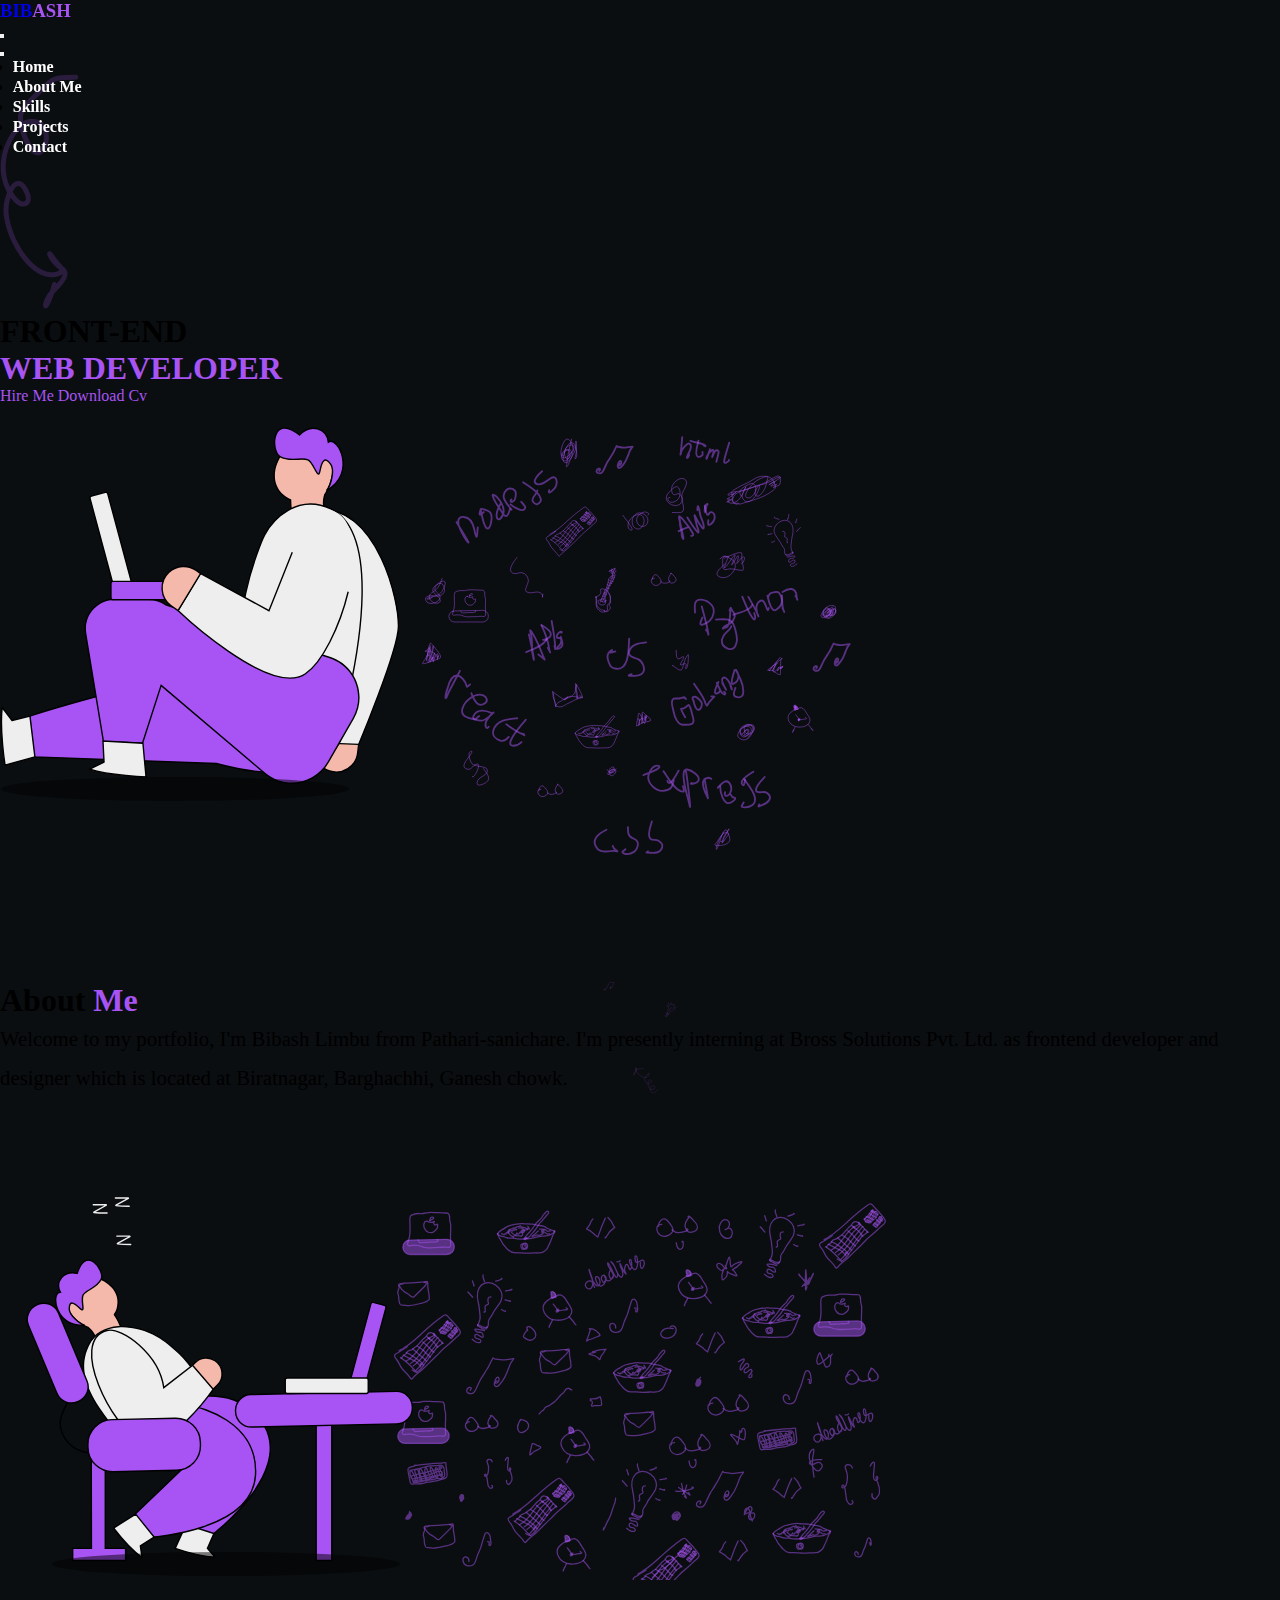
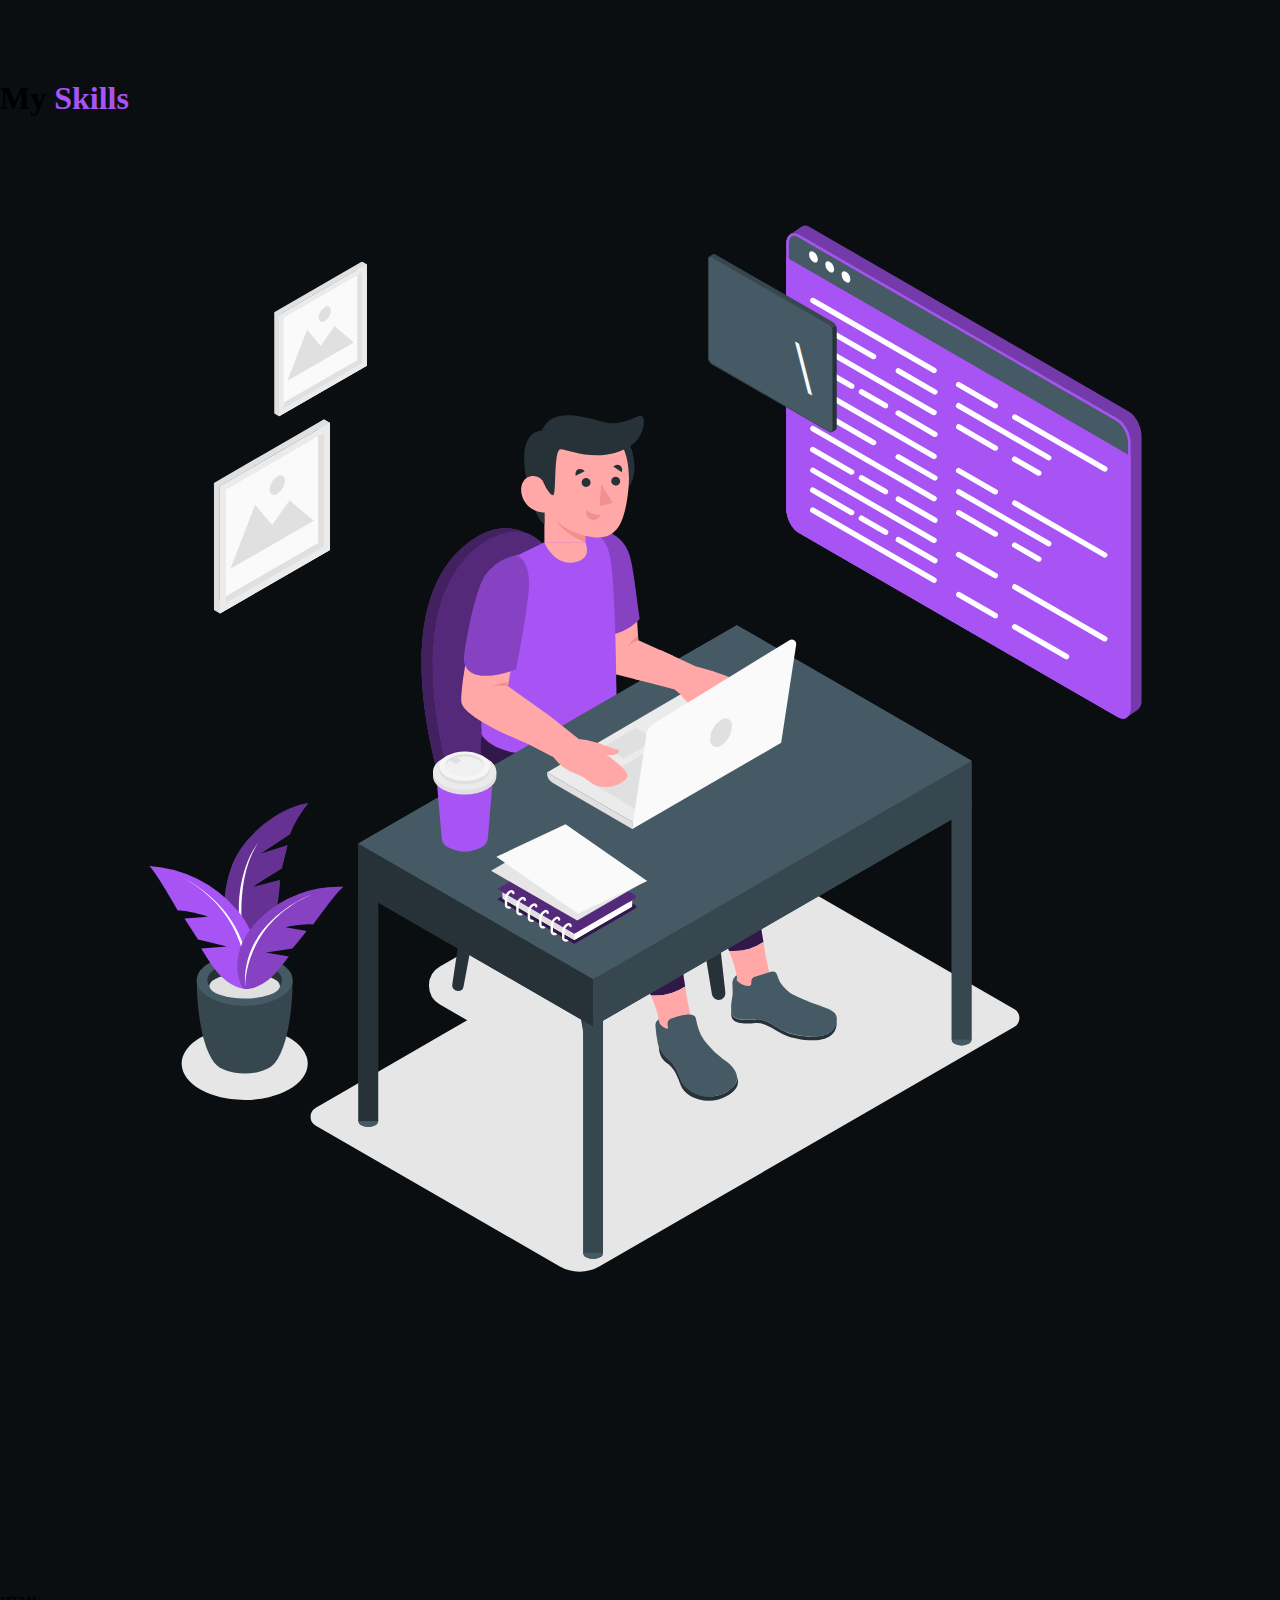
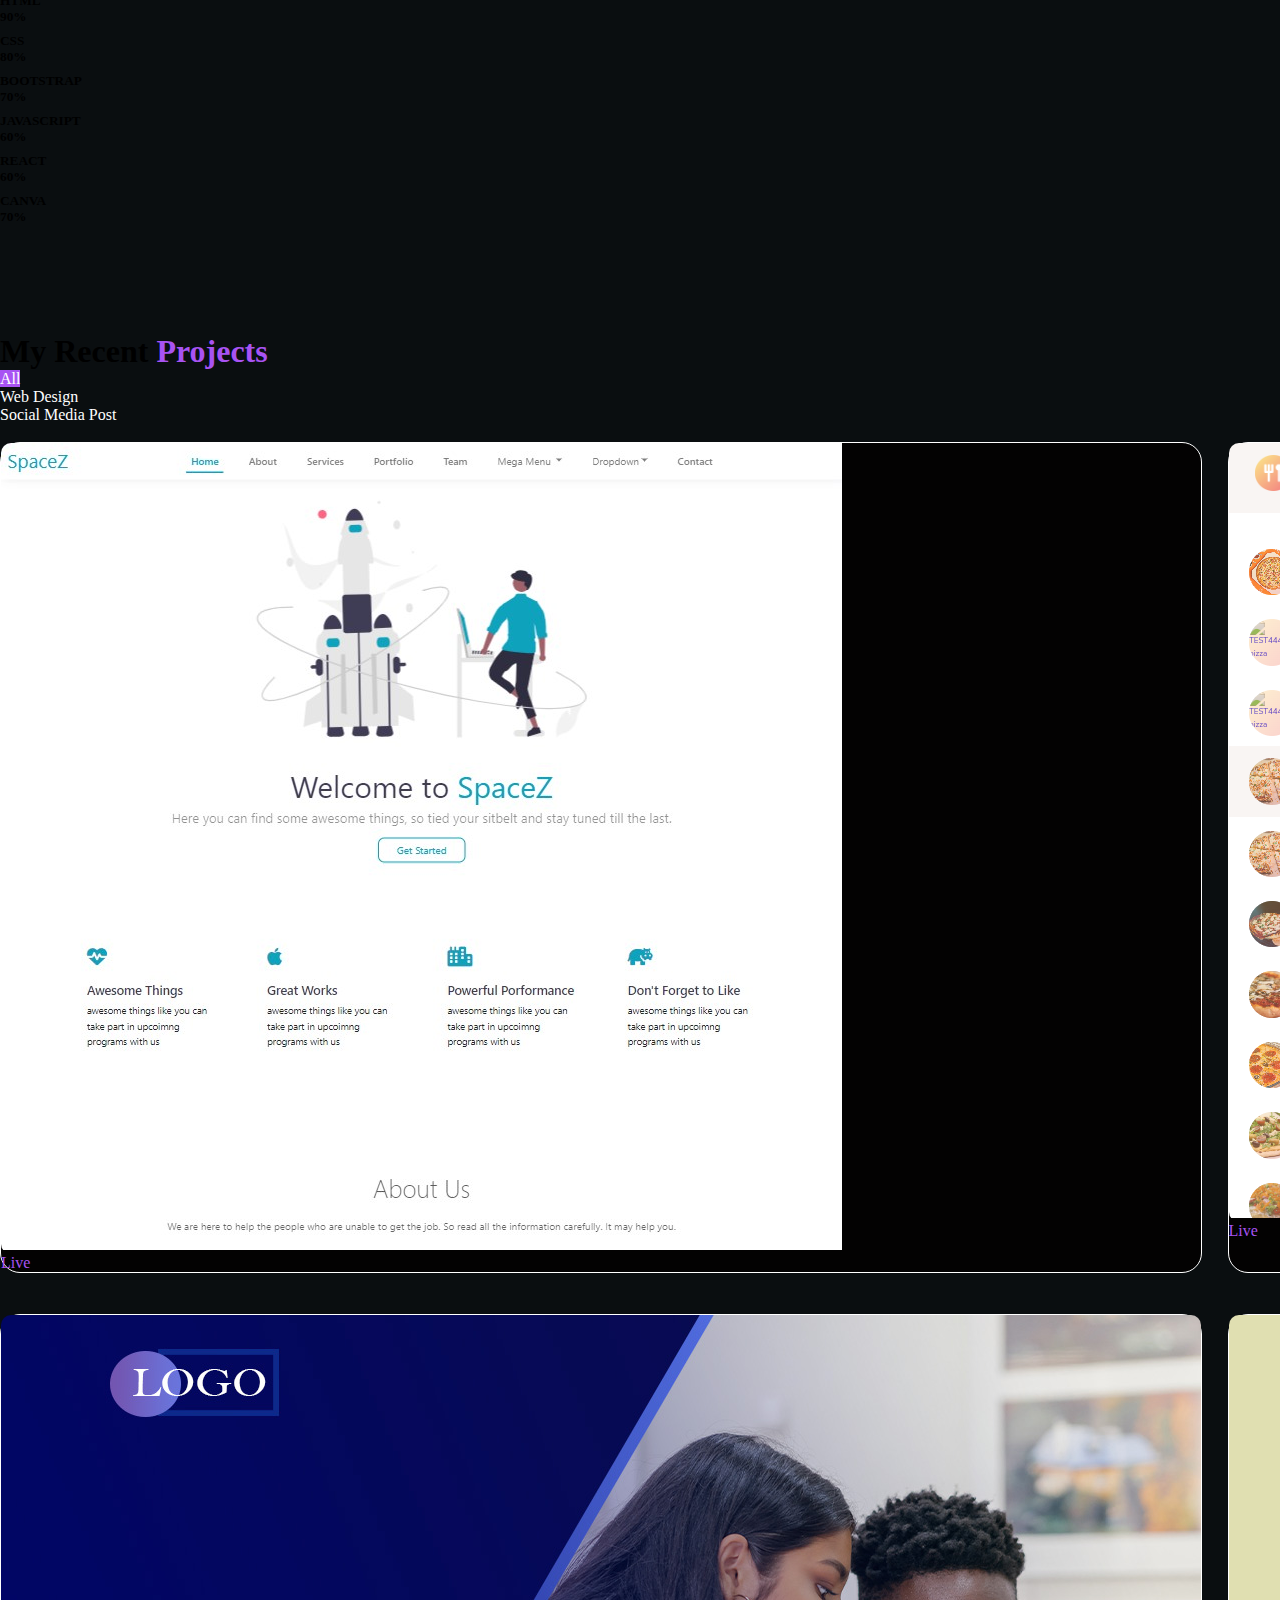
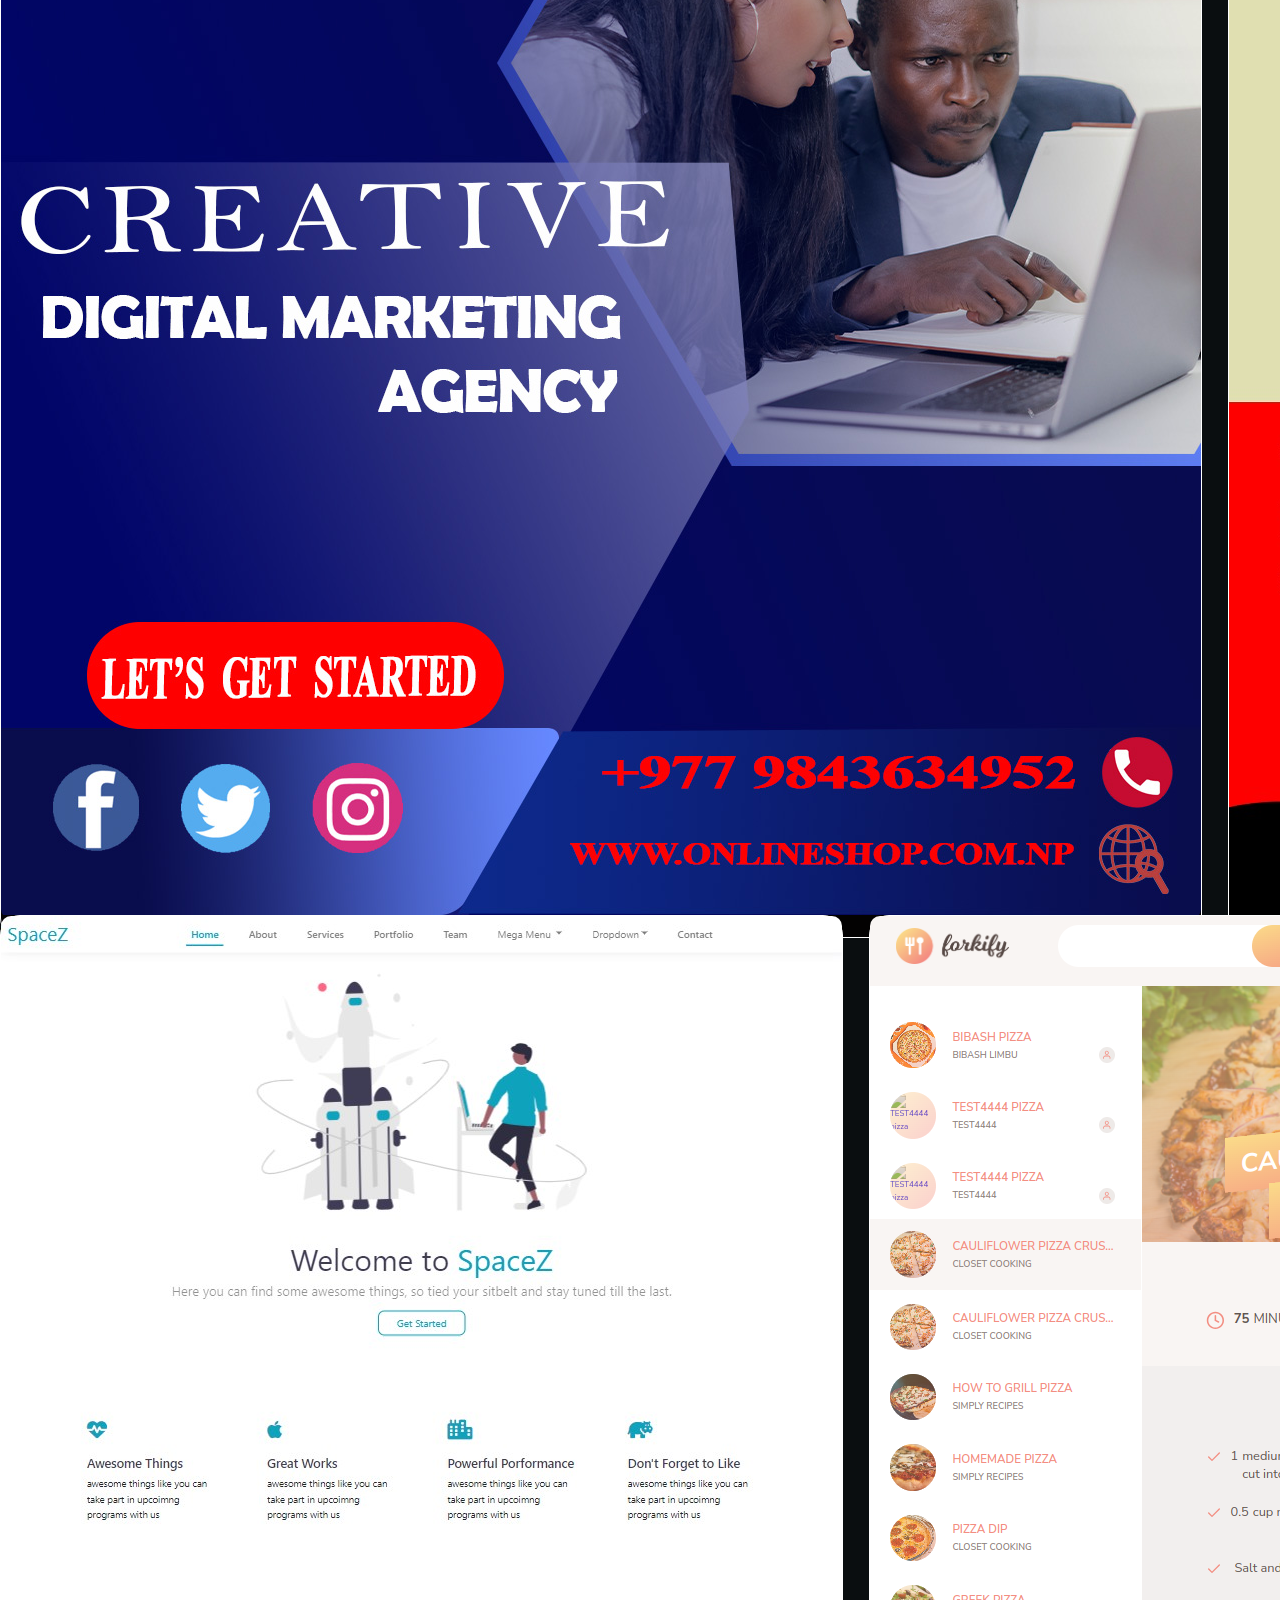
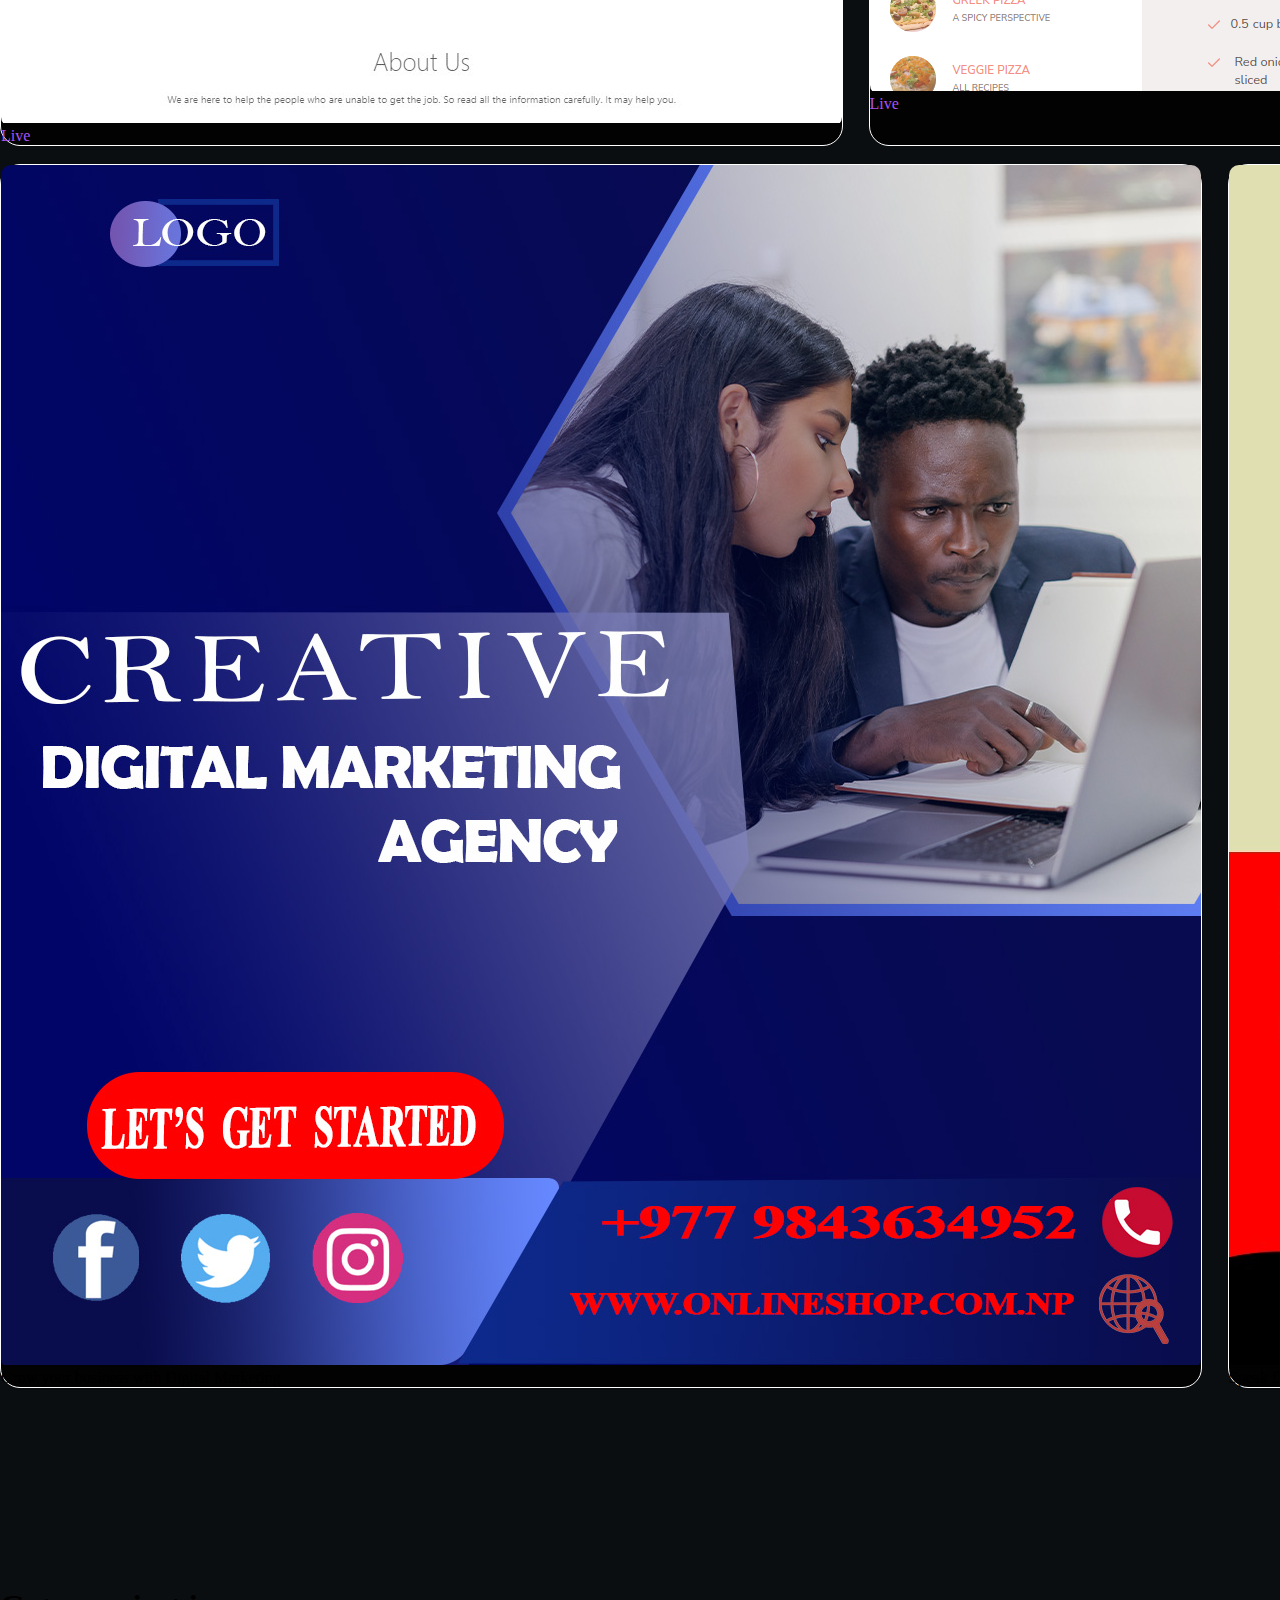
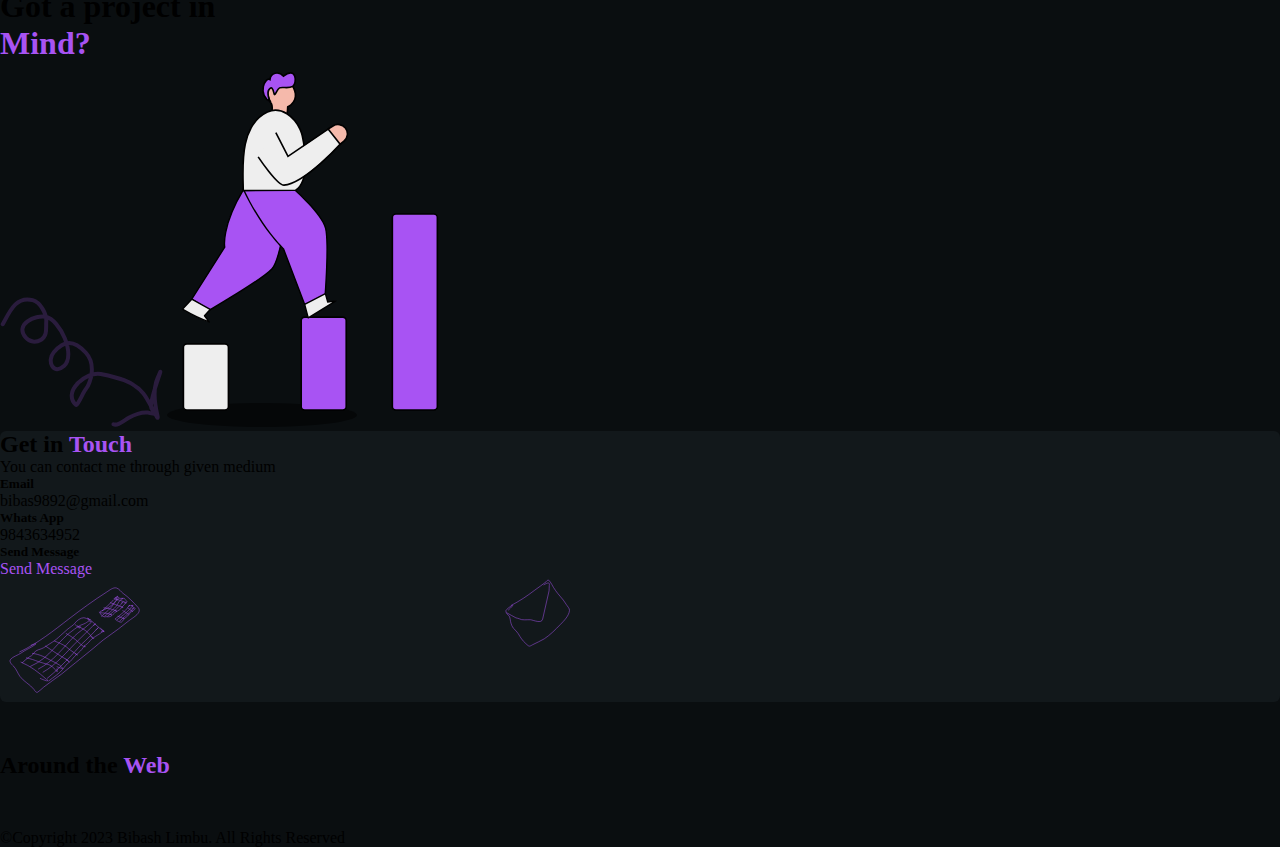
==== commit 7d84c63c: "recent project changed" ====
--- a/index.html
+++ b/index.html
@@ -1,489 +1,529 @@
-<!DOCTYPE html>
-<html lang="en">
-  <head>
-    <meta charset="UTF-8" />
-    <meta name="viewport" content="width=device-width, initial-scale=1.0" />
-    <title>Portfolio2</title>
-    <!-- css link -->
-    <link rel="stylesheet" type="text/css" href="css/style.css" />
-    <!-- bootstrap link -->
-    <link
-      href="https://cdn.jsdelivr.net/npm/bootstrap@5.3.1/dist/css/bootstrap.min.css"
-      rel="stylesheet"
-      integrity="sha384-4bw+/aepP/YC94hEpVNVgiZdgIC5+VKNBQNGCHeKRQN+PtmoHDEXuppvnDJzQIu9"
-      crossorigin="anonymous"
-    />
-    <!-- font awesome -->
-    <link
-      rel="stylesheet"
-      href="https://cdnjs.cloudflare.com/ajax/libs/font-awesome/6.4.2/css/all.min.css"
-      integrity="sha512-z3gLpd7yknf1YoNbCzqRKc4qyor8gaKU1qmn+CShxbuBusANI9QpRohGBreCFkKxLhei6S9CQXFEbbKuqLg0DA=="
-      crossorigin="anonymous"
-      referrerpolicy="no-referrer"
-    />
-  </head>
-  <body data-bs-spy="scroll" data-bs-target=".navbar" data-bs-offset="50">
-    <!-- Navigation -->
-    <nav class="navbar navbar-expand-lg" id="navigation">
-      <div class="container-fluid">
-        <a class="navbar-brand px-3" href="#"
-          ><h3 class="text-light">BIB<span>ASH</span></h3></a
-        >
-        <button
-          class="navbar-toggler"
-          type="button"
-          data-bs-toggle="offcanvas"
-          data-bs-target="#offcanvasNavbar"
-          aria-controls="offcanvasNavbar"
-          aria-expanded="false"
-          aria-label="Toggle navigation"
-        >
-          <i class="fa-solid fa-bars-staggered" style="color: #ffffff"></i>
-        </button>
-        <div
-          class="offcanvas offcanvas-start"
-          id="offcanvasNavbar"
-          aria-labelledby="offcanvasNavbarLabel"
-          tabindex="-1"
-        >
-          <div class="offcanvas-header align-self-end">
-            <button
-              type="button"
-              class="btn-close"
-              data-bs-dismiss="offcanvas"
-              aria-label="Close"
-            >
-              <i
-                class="fa-solid fa-xmark"
-                style="color: #ffffff; font-size: 20px"
-              ></i>
-            </button>
-          </div>
-          <ul class="navbar-nav me-5">
-            <li class="nav-item">
-              <a class="active navbar_link" aria-current="page" href="#home"
-                >Home</a
-              >
-            </li>
-            <li class="nav-item">
-              <a class="navbar_link" href="#about">About Me</a>
-            </li>
-            <li class="nav-item">
-              <a class="navbar_link" href="#skills">Skills</a>
-            </li>
-            <li class="nav-item">
-              <a class="navbar_link" href="#projects">Projects</a>
-            </li>
-            <li class="nav-item">
-              <a class="navbar_link" href="#contact">Contact</a>
-            </li>
-          </ul>
-        </div>
-      </div>
-    </nav>
-    <!-- Navigation Ends-->
-
-    <!-- Introduction -->
-    <section class="introduction" id="home">
-      <div class="container">
-        <div class="row pt-5 intro-row">
-          <div class="col-lg-7 d-flex intro-col1">
-            <figure class="direction">
-              <img src="img/direction.png" class="img-fluid" alt="" />
-            </figure>
-            <div class="">
-              <h1 class="text-light fw-bold display-4">
-                FRONT-END<br /><span class="heading-span">WEB DEVELOPER</span>
-              </h1>
-              <a
-                href="mailto:bibas9892@gmail.com"
-                class="btn btn-outline-primary over-ride-btn me-4 mt-5"
-                >Hire Me</a
-              >
-              <a
-                href="file/bibashCV.pdf"
-                class="btn btn-outline-primary over-ride-btn mt-5"
-                download=""
-              >
-                Download Cv <i class="fa-solid fa-down-long"></i
-              ></a>
-            </div>
-          </div>
-          <div class="col-lg-5 d-flex justify-content-center intro-col2">
-            <figure class="mt-5">
-              <img src="img/hero_image.svg" class="img-fluid" alt="" />
-            </figure>
-          </div>
-        </div>
-        <div class="d-flex justify-content-center">
-          <a href="#about" class="btn btn-outline-primary btn-lg over-ride-btn"
-            ><i class="fa-solid fa-arrow-down-long"></i
-          ></a>
-        </div>
-      </div>
-    </section>
-    <!-- Introduction Ends-->
-
-    <!-- About me -->
-    <section class="about-me" id="about" style="padding-top: 100px">
-      <div class="container">
-        <div class="row about-row">
-          <div class="col-lg-5 aboutme-col1">
-            <div class="about-prgh pt-5">
-              <h1 class="text-light display-5 fw-bold">
-                About <span class="heading-span">Me</span>
-              </h1>
-              <p class="text-light pt-5">
-                Welcome to my portfolio, I'm Bibash Limbu from
-                Pathari-sanichare. I'm presently interning at Bross Solutions
-                Pvt. Ltd. as frontend developer and designer which is located at
-                Biratnagar, Barghachhi, Ganesh chowk.
-              </p>
-            </div>
-          </div>
-          <div class="col-lg-5 aboutme-col2">
-            <figure class="text-center">
-              <img
-                src="img/about-img-right.svg"
-                class="img-fluid pt-5"
-                alt=""
-              />
-            </figure>
-          </div>
-        </div>
-      </div>
-    </section>
-    <!-- About me Ends -->
-
-    <!-- skills -->
-    <section class="skills" id="skills" style="padding-top: 100px">
-      <div class="container">
-        <div class="row skills-row">
-          <div class="col-lg-6">
-            <h1 class="text-light display-5 fw-bold">
-              My <span class="heading-span">Skills</span>
-            </h1>
-            <figure>
-              <img src="img/skills-img.svg" class="img-fluid" alt="" />
-            </figure>
-          </div>
-          <div class="col-lg-6">
-            <div class="skills-bar">
-              <h5 class="text-light d-inline-block">HTML</h5>
-              <h5 class="text-light float-end">90%</h5>
-              <div class="progress mb-4">
-                <div
-                  class="progress-bar progress-bar-striped progress-bar-animated"
-                  style="width: 90%"
-                ></div>
-              </div>
-              <h5 class="text-light d-inline-block">CSS</h5>
-              <h5 class="text-light float-end">80%</h5>
-              <div class="progress mb-4">
-                <div
-                  class="progress-bar progress-bar-striped progress-bar-animated"
-                  style="width: 80%"
-                ></div>
-              </div>
-              <h5 class="text-light d-inline-block">Bootstrap</h5>
-              <h5 class="text-light float-end">70%</h5>
-              <div class="progress mb-4">
-                <div
-                  class="progress-bar progress-bar-striped progress-bar-animated"
-                  style="width: 70%"
-                ></div>
-              </div>
-              <h5 class="text-light d-inline-block">JavaScript</h5>
-              <h5 class="text-light float-end">30%</h5>
-              <div class="progress mb-4">
-                <div
-                  class="progress-bar progress-bar-striped progress-bar-animated"
-                  style="width: 30%"
-                ></div>
-              </div>
-              <h5 class="text-light d-inline-block">Illustrator</h5>
-              <h5 class="text-light float-end">45%</h5>
-              <div class="progress mb-4">
-                <div
-                  class="progress-bar progress-bar-striped progress-bar-animated"
-                  style="width: 45%"
-                ></div>
-              </div>
-              <h5 class="text-light d-inline-block">Photoshop</h5>
-              <h5 class="text-light float-end">40%</h5>
-              <div class="progress mb-4">
-                <div
-                  class="progress-bar progress-bar-striped progress-bar-animated"
-                  style="width: 40%"
-                ></div>
-              </div>
-            </div>
-          </div>
-        </div>
-      </div>
-    </section>
-    <!-- skills Ends-->
-
-    <!-- projects -->
-    <section class="projects clearfix" id="projects" style="padding: 100px 0">
-      <div class="container">
-        <h1 class="text-light display-5 fw-bold">
-          My Recent <span class="heading-span">Projects</span>
-        </h1>
-        <!-- Nav pills -->
-        <div class="pt-5">
-          <ul class="nav nav-pills" role="tablist">
-            <li class="nav-item">
-              <a class="nav-link active" data-bs-toggle="pill" href="#all"
-                >All</a
-              >
-            </li>
-            <li class="nav-item">
-              <a class="nav-link" data-bs-toggle="pill" href="#webdesign"
-                >Web Design</a
-              >
-            </li>
-            <li class="nav-item">
-              <a class="nav-link" data-bs-toggle="pill" href="#post"
-                >Social Media Post</a
-              >
-            </li>
-          </ul>
-
-          <!-- Tab panes -->
-          <div class="tab-content">
-            <div id="all" class="container tab-pane active">
-              <br />
-              <div class="projects-row clearfix">
-                <div class="p-4 projects-col">
-                  <figure>
-                    <img src="img/spaceZ.jpg" class="img-fluid" alt="" />
-                  </figure>
-                  <a
-                    href="https://bibashlimbu.github.io/SpaceZ/"
-                    class="btn btn-outline-primary btn-lg down-btn over-ride-btn"
-                    >Live<i class="fa-regular fa-eye ps-3"></i
-                  ></a>
-                </div>
-                <div class="p-4 projects-col">
-                  <figure>
-                    <img src="img/cardgame.jpg" class="img-fluid" alt="" />
-                  </figure>
-                  <a
-                    href="https://bibashlimbu.github.io/memoryCardGame/"
-                    class="btn btn-outline-primary btn-lg down-btn over-ride-btn"
-                    >Live<i class="fa-regular fa-eye ps-3"></i
-                  ></a>
-                </div>
-                <div class="p-4 projects-col">
-                  <figure>
-                    <img src="img/weather_app.jpg" class="img-fluid" alt="" />
-                  </figure>
-                  <a
-                    href="https://bibashlimbu.github.io/weatherApp/"
-                    class="btn btn-outline-primary btn-lg down-btn over-ride-btn"
-                    >Live<i class="fa-regular fa-eye ps-3"></i
-                  ></a>
-                </div>
-                <div class="p-4 projects-col">
-                  <figure>
-                    <img src="img/img1.jpg" class="img-fluid" alt="" />
-                  </figure>
-                  <p class="text-light m-0 fw-bold d-inline">
-                    Grow your business with Digital Marketing
-                  </p>
-                </div>
-                <div class="p-4 projects-col">
-                  <figure>
-                    <img src="img/img2.jpg" class="img-fluid" alt="" />
-                  </figure>
-                  <p class="text-light m-0 fw-bold">
-                    Speak English fluent and with confidence
-                  </p>
-                </div>
-                <div class="p-4 projects-col">
-                  <figure>
-                    <img src="img/img5.jpg" class="img-fluid" alt="" />
-                  </figure>
-                  <p class="text-light m-0 fw-bold">
-                    Get ready to shine in summer seasons
-                  </p>
-                </div>
-              </div>
-            </div>
-            <div id="webdesign" class="container tab-pane fade">
-              <br />
-              <div class="projects-row">
-                <div class="p-4 projects-col">
-                  <figure>
-                    <img src="img/spaceZ.jpg" class="img-fluid" alt="" />
-                  </figure>
-                  <a
-                    href="https://bibashlimbu.github.io/SpaceZ/"
-                    class="btn btn-outline-primary btn-lg down-btn over-ride-btn"
-                    >Live<i class="fa-regular fa-eye ps-3"></i
-                  ></a>
-                </div>
-              </div>
-            </div>
-            <div id="post" class="container tab-pane fade">
-              <br />
-              <div class="projects-row">
-                <div class="p-4 projects-col">
-                  <figure>
-                    <img src="img/img1.jpg" class="img-fluid" alt="" />
-                  </figure>
-                  <p class="text-light m-0 fw-bold d-inline">
-                    Grow your business with Digital Marketing
-                  </p>
-                </div>
-                <div class="p-4 projects-col">
-                  <figure>
-                    <img src="img/img2.jpg" class="img-fluid" alt="" />
-                  </figure>
-                  <p class="text-light m-0 fw-bold">
-                    Speak fluent English and with confidence
-                  </p>
-                </div>
-                <div class="p-4 projects-col">
-                  <figure>
-                    <img src="img/img5.jpg" class="img-fluid" alt="" />
-                  </figure>
-                  <p class="text-light m-0 fw-bold">
-                    Get ready to shine in summer seasons
-                  </p>
-                </div>
-              </div>
-            </div>
-          </div>
-        </div>
-      </div>
-    </section>
-    <!-- projects Ends-->
-
-    <!-- Contact -->
-    <section class="contact" id="contact" style="padding-top: 100px">
-      <div class="container">
-        <div class="row gap-5 contact-row">
-          <div class="col-lg-7">
-            <h1 class="text-light display-5 fw-bold">
-              Got a project in<br />
-              <span class="heading-span">Mind?</span>
-            </h1>
-            <div class="d-flex justify-content-center">
-              <img
-                src="img/contact-bg1.svg"
-                class="img-fluid contact-img"
-                alt=""
-              />
-
-              <img
-                src="img/contact-img.svg"
-                class="img-fluid contact-img"
-                alt=""
-              />
-            </div>
-          </div>
-          <div class="col-lg-4 p-5 contact-col2">
-            <h2 class="text-light display-5 fw-bold">
-              Get in
-              <span class="heading-span">Touch</span>
-            </h2>
-            <p class="text-light">You can contact me through given medium</p>
-            <div class="d-flex pt-5">
-              <i
-                class="fa-regular fa-envelope"
-                style="color: #ffffff; font-size: 30px"
-              ></i>
-              <div class="ps-3">
-                <h5 class="text-light m-0">Email</h5>
-                <p class="text-light">bibas9892@gmail.com</p>
-              </div>
-            </div>
-            <div class="d-flex pt-4">
-              <i
-                class="fa-brands fa-whatsapp"
-                style="color: #ffffff; font-size: 30px"
-              ></i>
-              <div class="ps-3">
-                <h5 class="text-light m-0">Whats App</h5>
-                <p class="text-light">9843634952</p>
-              </div>
-            </div>
-            <div class="d-flex pt-4">
-              <i
-                class="fa-regular fa-message"
-                style="color: #ffffff; font-size: 30px"
-              ></i>
-              <div class="ps-3">
-                <h5 class="text-light mb-3">Send Message</h5>
-                <a
-                  href="https://docs.google.com/forms/d/1mlPVEkrWYi5PdLU2JftvlaM-CzJJ8jAZwm-BaJZG0Bo/edit"
-                  target="_blank"
-                  class="btn btn-outline-primary over-ride-btn"
-                  >Send Message</a
-                >
-              </div>
-            </div>
-            <figure class="mt-2">
-              <img src="img/contact-bg2.svg" class="img-fluid" alt="" />
-            </figure>
-          </div>
-        </div>
-      </div>
-    </section>
-    <!-- Contact ends -->
-
-    <!-- footer -->
-    <footer class="footer mt-5" style="padding: 50px 0">
-      <div class="container d-flex justify-content-center">
-        <div class="footer-center">
-          <h2 class="text-light display-5 fw-bold">
-            Around the
-            <span class="heading-span">Web</span>
-          </h2>
-          <div class="footer-icons d-flex justify-content-center gap-4">
-            <a
-              href="https://www.facebook.com/profile.php?id=100014195688699"
-              target="_blank"
-              class="btn btn-outline-primary btn-lg footer-icon"
-              ><i class="fa-brands fa-facebook"></i
-            ></a>
-            <a
-              href="https://www.linkedin.com/in/bibash-limbu/"
-              target="_blank"
-              class="btn btn-outline-primary btn-lg footer-icon"
-              ><i class="fa-brands fa-linkedin-in"></i
-            ></a>
-            <a
-              href="https://instagram.com/faymsohang?igshid=NGExMmI2YTkyZg=="
-              target="_blank"
-              class="btn btn-outline-primary btn-lg footer-icon"
-              ><i class="fa-brands fa-instagram"></i
-            ></a>
-          </div>
-        </div>
-      </div>
-    </footer>
-    <div class="d-flex justify-content-center p-2">
-      <p class="text-secondary text-center m-0">
-        ©Copyright 2023 Bibash Limbu. All Rights Reserved
-      </p>
-    </div>
-    <!-- footer ends -->
-
-    <!-- Scroll-top -->
-    <a href="#home" class="btn btn-lg scroll-top"
-      ><i class="fa-solid fa-arrow-up fa-bounce" style="color: #ffffff"></i
-    ></a>
-    <!-- Scroll-top end -->
-
-    <!-- bootstrap link -->
-    <script src="js/script.js"></script>
-    <script
-      src="https://cdn.jsdelivr.net/npm/bootstrap@5.3.1/dist/js/bootstrap.bundle.min.js"
-      integrity="sha384-HwwvtgBNo3bZJJLYd8oVXjrBZt8cqVSpeBNS5n7C8IVInixGAoxmnlMuBnhbgrkm"
-      crossorigin="anonymous"
-    ></script>
-  </body>
-</html>
+<!DOCTYPE html>
+<html lang="en">
+  <head>
+    <meta charset="UTF-8" />
+    <meta name="viewport" content="width=device-width, initial-scale=1.0" />
+    <title>Portfolio2</title>
+    <!-- css link -->
+    <link rel="stylesheet" type="text/css" href="css/style.css" />
+    <!-- bootstrap link -->
+    <link
+      href="https://cdn.jsdelivr.net/npm/bootstrap@5.3.1/dist/css/bootstrap.min.css"
+      rel="stylesheet"
+      integrity="sha384-4bw+/aepP/YC94hEpVNVgiZdgIC5+VKNBQNGCHeKRQN+PtmoHDEXuppvnDJzQIu9"
+      crossorigin="anonymous"
+    />
+    <!-- font awesome -->
+    <link
+      rel="stylesheet"
+      href="https://cdnjs.cloudflare.com/ajax/libs/font-awesome/6.4.2/css/all.min.css"
+      integrity="sha512-z3gLpd7yknf1YoNbCzqRKc4qyor8gaKU1qmn+CShxbuBusANI9QpRohGBreCFkKxLhei6S9CQXFEbbKuqLg0DA=="
+      crossorigin="anonymous"
+      referrerpolicy="no-referrer"
+    />
+  </head>
+  <body data-bs-spy="scroll" data-bs-target=".navbar" data-bs-offset="50">
+    <!-- Navigation -->
+    <nav class="navbar navbar-expand-lg" id="navigation">
+      <div class="container-fluid">
+        <a class="navbar-brand px-3" href="#"
+          ><h3 class="text-light">BIB<span>ASH</span></h3></a
+        >
+        <button
+          class="navbar-toggler"
+          type="button"
+          data-bs-toggle="offcanvas"
+          data-bs-target="#offcanvasNavbar"
+          aria-controls="offcanvasNavbar"
+          aria-expanded="false"
+          aria-label="Toggle navigation"
+        >
+          <i class="fa-solid fa-bars-staggered" style="color: #ffffff"></i>
+        </button>
+        <div
+          class="offcanvas offcanvas-start"
+          id="offcanvasNavbar"
+          aria-labelledby="offcanvasNavbarLabel"
+          tabindex="-1"
+        >
+          <div class="offcanvas-header align-self-end">
+            <button
+              type="button"
+              class="btn-close"
+              data-bs-dismiss="offcanvas"
+              aria-label="Close"
+            >
+              <i
+                class="fa-solid fa-xmark"
+                style="color: #ffffff; font-size: 20px"
+              ></i>
+            </button>
+          </div>
+          <ul class="navbar-nav me-5">
+            <li class="nav-item">
+              <a class="active navbar_link" aria-current="page" href="#home"
+                >Home</a
+              >
+            </li>
+            <li class="nav-item">
+              <a class="navbar_link" href="#about">About Me</a>
+            </li>
+            <li class="nav-item">
+              <a class="navbar_link" href="#skills">Skills</a>
+            </li>
+            <li class="nav-item">
+              <a class="navbar_link" href="#projects">Projects</a>
+            </li>
+            <li class="nav-item">
+              <a class="navbar_link" href="#contact">Contact</a>
+            </li>
+          </ul>
+        </div>
+      </div>
+    </nav>
+    <!-- Navigation Ends-->
+
+    <!-- Introduction -->
+    <section class="introduction" id="home">
+      <div class="container">
+        <div class="row pt-5 intro-row">
+          <div class="col-lg-7 d-flex intro-col1">
+            <figure class="direction">
+              <img src="img/direction.png" class="img-fluid" alt="" />
+            </figure>
+            <div class="">
+              <h1 class="text-light fw-bold display-4">
+                FRONT-END<br /><span class="heading-span">WEB DEVELOPER</span>
+              </h1>
+              <a
+                href="mailto:bibas9892@gmail.com"
+                class="btn btn-outline-primary over-ride-btn me-4 mt-5"
+                >Hire Me</a
+              >
+              <a
+                href="file/bibashCV.pdf"
+                class="btn btn-outline-primary over-ride-btn mt-5"
+                download=""
+              >
+                Download Cv <i class="fa-solid fa-down-long"></i
+              ></a>
+            </div>
+          </div>
+          <div class="col-lg-5 d-flex justify-content-center intro-col2">
+            <figure class="mt-5">
+              <img src="img/hero_image.svg" class="img-fluid" alt="" />
+            </figure>
+          </div>
+        </div>
+        <div class="d-flex justify-content-center">
+          <a href="#about" class="btn btn-outline-primary btn-lg over-ride-btn"
+            ><i class="fa-solid fa-arrow-down-long"></i
+          ></a>
+        </div>
+      </div>
+    </section>
+    <!-- Introduction Ends-->
+
+    <!-- About me -->
+    <section class="about-me" id="about" style="padding-top: 100px">
+      <div class="container">
+        <div class="row about-row">
+          <div class="col-lg-5 aboutme-col1">
+            <div class="about-prgh pt-5">
+              <h1 class="text-light display-5 fw-bold">
+                About <span class="heading-span">Me</span>
+              </h1>
+              <p class="text-light pt-5">
+                Welcome to my portfolio, I'm Bibash Limbu from
+                Pathari-sanichare. I'm presently interning at Bross Solutions
+                Pvt. Ltd. as frontend developer and designer which is located at
+                Biratnagar, Barghachhi, Ganesh chowk.
+              </p>
+            </div>
+          </div>
+          <div class="col-lg-5 aboutme-col2">
+            <figure class="text-center">
+              <img
+                src="img/about-img-right.svg"
+                class="img-fluid pt-5"
+                alt=""
+              />
+            </figure>
+          </div>
+        </div>
+      </div>
+    </section>
+    <!-- About me Ends -->
+
+    <!-- skills -->
+    <section class="skills" id="skills" style="padding-top: 100px">
+      <div class="container">
+        <div class="row skills-row">
+          <div class="col-lg-6">
+            <h1 class="text-light display-5 fw-bold">
+              My <span class="heading-span">Skills</span>
+            </h1>
+            <figure>
+              <img src="img/skills-img.svg" class="img-fluid" alt="" />
+            </figure>
+          </div>
+          <div class="col-lg-6">
+            <div class="skills-bar">
+              <h5 class="text-light d-inline-block">HTML</h5>
+              <h5 class="text-light float-end">90%</h5>
+              <div class="progress mb-4">
+                <div
+                  class="progress-bar progress-bar-striped progress-bar-animated"
+                  style="width: 90%"
+                ></div>
+              </div>
+              <h5 class="text-light d-inline-block">CSS</h5>
+              <h5 class="text-light float-end">80%</h5>
+              <div class="progress mb-4">
+                <div
+                  class="progress-bar progress-bar-striped progress-bar-animated"
+                  style="width: 80%"
+                ></div>
+              </div>
+              <h5 class="text-light d-inline-block">BOOTSTRAP</h5>
+              <h5 class="text-light float-end">70%</h5>
+              <div class="progress mb-4">
+                <div
+                  class="progress-bar progress-bar-striped progress-bar-animated"
+                  style="width: 70%"
+                ></div>
+              </div>
+              <h5 class="text-light d-inline-block">JAVASCRIPT</h5>
+              <h5 class="text-light float-end">60%</h5>
+              <div class="progress mb-4">
+                <div
+                  class="progress-bar progress-bar-striped progress-bar-animated"
+                  style="width: 60%"
+                ></div>
+              </div>
+              <h5 class="text-light d-inline-block">REACT</h5>
+              <h5 class="text-light float-end">60%</h5>
+              <div class="progress mb-4">
+                <div
+                  class="progress-bar progress-bar-striped progress-bar-animated"
+                  style="width: 60%"
+                ></div>
+              </div>
+              <h5 class="text-light d-inline-block">CANVA</h5>
+              <h5 class="text-light float-end">70%</h5>
+              <div class="progress mb-4">
+                <div
+                  class="progress-bar progress-bar-striped progress-bar-animated"
+                  style="width: 70%"
+                ></div>
+              </div>
+            </div>
+          </div>
+        </div>
+      </div>
+    </section>
+    <!-- skills Ends-->
+
+    <!-- projects -->
+    <section class="projects clearfix" id="projects" style="padding: 100px 0">
+      <div class="container">
+        <h1 class="text-light display-5 fw-bold">
+          My Recent <span class="heading-span">Projects</span>
+        </h1>
+        <!-- Nav pills -->
+        <div class="pt-5">
+          <ul class="nav nav-pills" role="tablist">
+            <li class="nav-item">
+              <a class="nav-link active" data-bs-toggle="pill" href="#all"
+                >All</a
+              >
+            </li>
+            <li class="nav-item">
+              <a class="nav-link" data-bs-toggle="pill" href="#webdesign"
+                >Web Design</a
+              >
+            </li>
+            <li class="nav-item">
+              <a class="nav-link" data-bs-toggle="pill" href="#post"
+                >Social Media Post</a
+              >
+            </li>
+          </ul>
+
+          <!-- Tab panes -->
+          <div class="tab-content">
+            <div id="all" class="container tab-pane active">
+              <br />
+              <div class="projects-row clearfix">
+                <div class="p-4 projects-col">
+                  <figure>
+                    <img src="img/spaceZ.jpg" class="img-fluid" alt="" />
+                  </figure>
+                  <a
+                    href="https://bibashlimbu.github.io/SpaceZ/"
+                    class="btn btn-outline-primary btn-lg down-btn over-ride-btn"
+                    >Live<i class="fa-regular fa-eye ps-3"></i
+                  ></a>
+                </div>
+                <div class="p-4 projects-col">
+                  <figure>
+                    <img src="img/forkifyV-1.png" class="img-fluid" alt="" />
+                  </figure>
+                  <a
+                    href="https://bibash-forkify.netlify.app/"
+                    class="btn btn-outline-primary btn-lg down-btn over-ride-btn"
+                    >Live<i class="fa-regular fa-eye ps-3"></i
+                  ></a>
+                </div>
+                <div class="p-4 projects-col">
+                  <figure>
+                    <img src="img/GymFitness.png" class="img-fluid" alt="" />
+                  </figure>
+                  <a
+                    href="https://bibashlimbu.github.io/gymFitnessClub/"
+                    class="btn btn-outline-primary btn-lg down-btn over-ride-btn"
+                    >Live<i class="fa-regular fa-eye ps-3"></i
+                  ></a>
+                </div>
+                <div class="p-4 projects-col">
+                  <figure>
+                    <img src="img/Casino.png" class="img-fluid" alt="" />
+                  </figure>
+                  <a
+                    href="https://bibashlimbu.github.io/casino/"
+                    class="btn btn-outline-primary btn-lg down-btn over-ride-btn"
+                    >Live<i class="fa-regular fa-eye ps-3"></i
+                  ></a>
+                </div>
+                <div class="p-4 projects-col">
+                  <figure>
+                    <img src="img/img1.jpg" class="img-fluid" alt="" />
+                  </figure>
+                  <p class="text-light m-0 fw-bold d-inline">
+                    Grow your business with Digital Marketing
+                  </p>
+                </div>
+                <div class="p-4 projects-col">
+                  <figure>
+                    <img src="img/img2.jpg" class="img-fluid" alt="" />
+                  </figure>
+                  <p class="text-light m-0 fw-bold">
+                    Speak English fluent and with confidence
+                  </p>
+                </div>
+                <div class="p-4 projects-col">
+                  <figure>
+                    <img src="img/img5.jpg" class="img-fluid" alt="" />
+                  </figure>
+                  <p class="text-light m-0 fw-bold">
+                    Get ready to shine in summer seasons
+                  </p>
+                </div>
+              </div>
+            </div>
+            <div id="webdesign" class="container tab-pane fade">
+              <br />
+              <div class="projects-row">
+                <div class="p-4 projects-col">
+                  <figure>
+                    <img src="img/spaceZ.jpg" class="img-fluid" alt="" />
+                  </figure>
+                  <a
+                    href="https://bibashlimbu.github.io/SpaceZ/"
+                    class="btn btn-outline-primary btn-lg down-btn over-ride-btn"
+                    >Live<i class="fa-regular fa-eye ps-3"></i
+                  ></a>
+                </div>
+                <div class="p-4 projects-col">
+                  <figure>
+                    <img src="img/forkifyV-1.png" class="img-fluid" alt="" />
+                  </figure>
+                  <a
+                    href="https://bibash-forkify.netlify.app/"
+                    class="btn btn-outline-primary btn-lg down-btn over-ride-btn"
+                    >Live<i class="fa-regular fa-eye ps-3"></i
+                  ></a>
+                </div>
+                <div class="p-4 projects-col">
+                  <figure>
+                    <img src="img/GymFitness.png" class="img-fluid" alt="" />
+                  </figure>
+                  <a
+                    href="https://bibashlimbu.github.io/gymFitnessClub/"
+                    class="btn btn-outline-primary btn-lg down-btn over-ride-btn"
+                    >Live<i class="fa-regular fa-eye ps-3"></i
+                  ></a>
+                </div>
+                <div class="p-4 projects-col">
+                  <figure>
+                    <img src="img/Casino.png" class="img-fluid" alt="" />
+                  </figure>
+                  <a
+                    href="https://bibashlimbu.github.io/casino/"
+                    class="btn btn-outline-primary btn-lg down-btn over-ride-btn"
+                    >Live<i class="fa-regular fa-eye ps-3"></i
+                  ></a>
+                </div>
+              </div>
+            </div>
+            <div id="post" class="container tab-pane fade">
+              <br />
+              <div class="projects-row">
+                <div class="p-4 projects-col">
+                  <figure>
+                    <img src="img/img1.jpg" class="img-fluid" alt="" />
+                  </figure>
+                  <p class="text-light m-0 fw-bold d-inline">
+                    Grow your business with Digital Marketing
+                  </p>
+                </div>
+                <div class="p-4 projects-col">
+                  <figure>
+                    <img src="img/img2.jpg" class="img-fluid" alt="" />
+                  </figure>
+                  <p class="text-light m-0 fw-bold">
+                    Speak fluent English and with confidence
+                  </p>
+                </div>
+                <div class="p-4 projects-col">
+                  <figure>
+                    <img src="img/img5.jpg" class="img-fluid" alt="" />
+                  </figure>
+                  <p class="text-light m-0 fw-bold">
+                    Get ready to shine in summer seasons
+                  </p>
+                </div>
+              </div>
+            </div>
+          </div>
+        </div>
+      </div>
+    </section>
+    <!-- projects Ends-->
+
+    <!-- Contact -->
+    <section class="contact" id="contact" style="padding-top: 100px">
+      <div class="container">
+        <div class="row gap-5 contact-row">
+          <div class="col-lg-7">
+            <h1 class="text-light display-5 fw-bold">
+              Got a project in<br />
+              <span class="heading-span">Mind?</span>
+            </h1>
+            <div class="d-flex justify-content-center">
+              <img
+                src="img/contact-bg1.svg"
+                class="img-fluid contact-img"
+                alt=""
+              />
+
+              <img
+                src="img/contact-img.svg"
+                class="img-fluid contact-img"
+                alt=""
+              />
+            </div>
+          </div>
+          <div class="col-lg-4 p-5 contact-col2">
+            <h2 class="text-light display-5 fw-bold">
+              Get in
+              <span class="heading-span">Touch</span>
+            </h2>
+            <p class="text-light">You can contact me through given medium</p>
+            <div class="d-flex pt-5">
+              <i
+                class="fa-regular fa-envelope"
+                style="color: #ffffff; font-size: 30px"
+              ></i>
+              <div class="ps-3">
+                <h5 class="text-light m-0">Email</h5>
+                <p class="text-light">bibas9892@gmail.com</p>
+              </div>
+            </div>
+            <div class="d-flex pt-4">
+              <i
+                class="fa-brands fa-whatsapp"
+                style="color: #ffffff; font-size: 30px"
+              ></i>
+              <div class="ps-3">
+                <h5 class="text-light m-0">Whats App</h5>
+                <p class="text-light">9843634952</p>
+              </div>
+            </div>
+            <div class="d-flex pt-4">
+              <i
+                class="fa-regular fa-message"
+                style="color: #ffffff; font-size: 30px"
+              ></i>
+              <div class="ps-3">
+                <h5 class="text-light mb-3">Send Message</h5>
+                <a
+                  href="https://docs.google.com/forms/d/1mlPVEkrWYi5PdLU2JftvlaM-CzJJ8jAZwm-BaJZG0Bo/edit"
+                  target="_blank"
+                  class="btn btn-outline-primary over-ride-btn"
+                  >Send Message</a
+                >
+              </div>
+            </div>
+            <figure class="mt-2">
+              <img src="img/contact-bg2.svg" class="img-fluid" alt="" />
+            </figure>
+          </div>
+        </div>
+      </div>
+    </section>
+    <!-- Contact ends -->
+
+    <!-- footer -->
+    <footer class="footer mt-5" style="padding: 50px 0">
+      <div class="container d-flex justify-content-center">
+        <div class="footer-center">
+          <h2 class="text-light display-5 fw-bold">
+            Around the
+            <span class="heading-span">Web</span>
+          </h2>
+          <div class="footer-icons d-flex justify-content-center gap-4">
+            <a
+              href="https://www.facebook.com/profile.php?id=100014195688699"
+              target="_blank"
+              class="btn btn-outline-primary btn-lg footer-icon rounded-circle d-flex justify-content-center align-items-center"
+              ><i class="fa-brands fa-facebook"></i
+            ></a>
+            <a
+              href="https://www.linkedin.com/in/bibash-limbu/"
+              target="_blank"
+              class="btn btn-outline-primary btn-lg footer-icon rounded-circle d-flex justify-content-center align-items-center"
+              ><i class="fa-brands fa-linkedin-in"></i
+            ></a>
+            <a
+              href="https://instagram.com/faymsohang?igshid=NGExMmI2YTkyZg=="
+              target="_blank"
+              class="btn btn-outline-primary btn-lg footer-icon rounded-circle d-flex justify-content-center align-items-center"
+              ><i class="fa-brands fa-instagram"></i
+            ></a>
+          </div>
+        </div>
+      </div>
+    </footer>
+    <div class="d-flex justify-content-center p-2">
+      <p class="text-secondary text-center m-0">
+        ©Copyright 2023 Bibash Limbu. All Rights Reserved
+      </p>
+    </div>
+    <!-- footer ends -->
+
+    <!-- Scroll-top -->
+    <a href="#home" class="btn btn-lg scroll-top"
+      ><i class="fa-solid fa-arrow-up fa-bounce" style="color: #ffffff"></i
+    ></a>
+    <!-- Scroll-top end -->
+
+    <!-- bootstrap link -->
+    <script src="js/script.js"></script>
+    <script
+      src="https://cdn.jsdelivr.net/npm/bootstrap@5.3.1/dist/js/bootstrap.bundle.min.js"
+      integrity="sha384-HwwvtgBNo3bZJJLYd8oVXjrBZt8cqVSpeBNS5n7C8IVInixGAoxmnlMuBnhbgrkm"
+      crossorigin="anonymous"
+    ></script>
+  </body>
+</html>
--- a/css/style.css
+++ b/css/style.css
@@ -1,345 +1,350 @@
-* {
-  padding: 0;
-  margin: 0;
-  box-sizing: border-box;
-}
-
-:root {
-  --site-color: #a853f3;
-  --shadow-color: rgba(255, 255, 255, 0.6);
-}
-
-.clearfix::after {
-  content: "";
-  clear: both;
-  display: table;
-}
-
-body {
-  position: relative;
-  background: linear-gradient(
-    176deg,
-    rgb(18, 24, 27) 30%,
-    rgb(18, 24, 27) 100%
-  );
-}
-
-body::after {
-  content: "";
-  z-index: -1;
-  display: block;
-  position: absolute;
-  top: 0;
-  left: 0;
-  width: 100%;
-  height: 100%;
-  background-color: rgba(0, 0, 0, 0.4);
-}
-
-::-webkit-scrollbar {
-  width: 12px;
-  aspect-ratio: 1;
-}
-
-::-webkit-scrollbar-track {
-  background-color: #12181b;
-}
-
-::-webkit-scrollbar-thumb {
-  background: linear-gradient(to bottom, var(--site-color) 40%, #712fff 100%);
-  border-radius: 30px;
-}
-
-/* Navigation */
-#navigation {
-  width: 100%;
-  position: fixed !important;
-  z-index: 1000 !important;
-}
-#navigation.active {
-  /* background: #0b0e10; */
-  background-color: #12181b;
-}
-
-.navbar-brand span {
-  color: var(--site-color);
-}
-
-.navbar-nav {
-  gap: 30px;
-  padding: 0 1vw;
-  justify-content: flex-end;
-}
-
-.navbar_link {
-  font-weight: 600;
-  transition: 0.5s;
-  position: relative;
-  text-decoration: none !important;
-}
-
-.navbar_link {
-  color: #fff !important;
-}
-
-.navbar_link::after {
-  content: "";
-  width: 0%;
-  height: 2px;
-  display: block;
-  border-radius: 6px;
-  margin: auto !important;
-  transition: all ease 0.5s;
-  background-color: var(--site-color);
-}
-
-.navbar_link:hover::after {
-  color: var(--site-color);
-  width: 100%;
-}
-
-.navlink_active::after {
-  width: 100%;
-}
-
-.navlink_active {
-  position: relative;
-  transition: 0.5s;
-  color: var(--site-color) !important;
-}
-
-.navbar_link:hover {
-  color: var(--site-color) !important;
-}
-
-.navbar-toggler {
-  color: #fff !important;
-}
-
-.offcanvas-start {
-  width: 70% !important;
-}
-
-/* Introduction */
-.introduction {
-  padding-top: 74px;
-}
-
-.heading-span {
- color: var(--site-color);
-}
-
-.direction img {
-  position: relative;
-  top: 5%;
-}
-
-.over-ride-btn {
-  color: var(--site-color) !important;
-  border-color: var(--site-color) !important;
-}
-
-.over-ride-btn:hover {
-  background-color: var(--site-color) !important;
-  color: white !important;
-  box-shadow: 0 0 30px var(--shadow-color);
-}
-
-.intro-col2 {
-  background: url(img/intro-bg.svg);
-  background-position: center;
-  background-size: contain;
-  background-repeat: no-repeat;
-}
-
-/* about me */
-.about-row {
-  column-gap: 15% !important;
-}
-
-.aboutme-col1 {
-  background: url(img/about-col1-bg.svg);
-  background-position: center;
-  background-size: contain;
-  background-repeat: no-repeat;
-}
-
-.about-prgh p {
-  font-size: 1.3em !important;
-  line-height: 39px;
-}
-
-.aboutme-col2 {
-  background: url(img/about-col2-bg.svg);
-  background-position: center;
-  background-size: contain;
-  background-repeat: no-repeat;
-}
-
-.aboutme-col2 figure {
-  margin-top: 100px;
-  margin-bottom: 0;
-}
-
-/*skills*/
-.progress {
-  width: 100%;
-  height: 8px !important;
-}
-
-.skills-bar {
-  padding-top: 12rem !important;
-}
-
-.progress-bar {
-  background-color: var(--site-color) !important;
-}
-
-/*projects*/
-.projects {
-  background: url(./img/projects-bg.png) no-repeat center;
-  background-size: cover;
-  background-attachment: fixed;
-}
-
-.projects-row {
-  display: grid !important;
-  grid-template-columns: repeat(4, 1fr);
-  gap: 2%;
-}
-
-.projects-col {
-  border-radius: 20px;
-  background-color: rgb(3, 2, 2);
-  /* box-shadow: 0 0 10px rgb(38, 42, 43); */
-  border: 1px solid #fff !important;
-  cursor: pointer;
-}
-
-.projects-col figure {
-  border-radius: 10px !important;
-  overflow: hidden;
-}
-
-.projects-col img,
-.projects-col p {
-  transition: 0.5s;
-}
-
-.projects-col:hover img {
-  transform: scale(1.08);
-}
-
-.projects-col:hover p {
-  color: var(--site-color) !important;
-}
-
-.nav-pills .nav-link.active,
-.nav-pills .show > .nav-link {
-  background-color: var(--site-color) !important;
-  color: #fff !important;
-}
-
-.projects .nav-pills .nav-link {
-  color: #fff !important;
-}
-
-/* contact */
-.contact-col2 {
-  background: rgb(18, 24, 27);
-  border-radius: 6px;
-}
-
-/*footer */
-
-.footer-icon {
-  border-radius: 50% !important;
-  color: var(--site-color) !important;
-  border-color: var(--site-color) !important;
-}
-
-.footer-icon:hover {
-  background-color: var(--site-color) !important;
-  color: #fff !important;
-  box-shadow: 0 0 30px var(--shadow-color);
-}
-
-/* scrolltop */
-.scroll-top {
-  position: fixed;
-  z-index: 999;
-  bottom: 15px;
-  right: 17px;
-  visibility: hidden;
-  background-color: var(--site-color) !important;
-}
-
-.scroll-top.active {
-  visibility: visible;
-}
-
-/*responsive*/
-@media only screen and (max-width: 992px) {
-  /* navbar */
-  .navbar-nav {
-    padding: 20px !important;
-  }
-
-  .navbar_link {
-    font-size: 1.5rem !important;
-    color: var(--site-color) !important;
-    margin-top: 15px !important;
-  }
-
-  .offcanvas {
-    background: linear-gradient(
-      176deg,
-      rgb(18, 24, 27) 30%,
-      rgb(18, 24, 27) 100%
-    );
-  }
-
-  .navbar-nav li {
-    width: fit-content;
-  }
-
-  .btn-close:focus {
-    box-shadow: none !important;
-  }
-
-  /*intro */
-  .direction img {
-    top: 12%;
-    height: 184px;
-  }
-
-  /* skills */
-  .skills-bar {
-    padding: 1rem 0 !important;
-  }
-
-  /*projects */
-  .projects-row {
-    grid-template-columns: repeat(2, 1fr);
-    gap: 3%;
-  }
-}
-
-@media only screen and (max-width: 545px) {
-  /*intro */
-  .direction img {
-    top: 8%;
-    height: 171px;
-  }
-
-  /*projects */
-  .projects-row {
-    grid-template-columns: auto;
-    gap: 1%;
-  }
-
-  /* contact */
-  .contact-img {
-    width: 40vw;
-  }
-}
+:root {
+  --site-color: #a853f3;
+  --shadow-color: rgba(255, 255, 255, 0.6);
+}
+
+* {
+  padding: 0;
+  margin: 0;
+  box-sizing: border-box;
+}
+
+.clearfix::after {
+  content: "";
+  clear: both;
+  display: table;
+}
+
+a {
+  text-decoration: none !important;
+}
+
+body {
+  position: relative;
+  background: linear-gradient(
+    176deg,
+    rgb(18, 24, 27) 30%,
+    rgb(18, 24, 27) 100%
+  );
+  /* background: #12181b; */
+}
+
+body::after {
+  content: "";
+  z-index: -1;
+  display: block;
+  position: absolute;
+  top: 0;
+  left: 0;
+  width: 100%;
+  height: 100%;
+  background-color: rgba(0, 0, 0, 0.4);
+}
+
+::-webkit-scrollbar {
+  width: 12px;
+  aspect-ratio: 1;
+}
+
+::-webkit-scrollbar-track {
+  background-color: #12181b;
+}
+
+::-webkit-scrollbar-thumb {
+  background: linear-gradient(to bottom, var(--site-color) 40%, #fff 100%);
+  border-radius: 30px;
+}
+
+/* Navigation */
+#navigation {
+  width: 100%;
+  position: fixed !important;
+  z-index: 1000 !important;
+}
+#navigation.active {
+  /* background: #0b0e10; */
+  background-color: #12181b;
+}
+
+.navbar-brand span {
+  color: var(--site-color);
+}
+
+.navbar-nav {
+  gap: 30px;
+  padding: 0 1vw;
+  justify-content: flex-end;
+}
+
+.navbar_link {
+  font-weight: 600;
+  transition: 0.5s;
+  position: relative;
+}
+
+.navbar_link {
+  color: #fff !important;
+}
+
+.navbar_link::after {
+  content: "";
+  width: 0%;
+  height: 2px;
+  display: block;
+  border-radius: 6px;
+  margin: auto !important;
+  transition: all ease 0.5s;
+  background-color: var(--site-color);
+}
+
+.navbar_link:hover::after {
+  color: var(--site-color);
+  width: 100%;
+}
+
+.navlink_active::after {
+  width: 100%;
+}
+
+.navlink_active {
+  position: relative;
+  transition: 0.5s;
+  color: var(--site-color) !important;
+}
+
+.navbar_link:hover {
+  color: var(--site-color) !important;
+}
+
+.navbar-toggler {
+  color: #fff !important;
+}
+
+.offcanvas-start {
+  width: 70% !important;
+}
+
+/* Introduction */
+.introduction {
+  padding-top: 74px;
+}
+
+.heading-span {
+  color: var(--site-color);
+}
+
+.direction img {
+  position: relative;
+  top: 5%;
+}
+
+.over-ride-btn {
+  color: var(--site-color) !important;
+  border-color: var(--site-color) !important;
+}
+
+.over-ride-btn:hover {
+  background-color: var(--site-color) !important;
+  color: white !important;
+  box-shadow: 0 0 30px var(--shadow-color);
+}
+
+.intro-col2 {
+  background: url(img/intro-bg.svg);
+  background-position: center;
+  background-size: contain;
+  background-repeat: no-repeat;
+}
+
+/* about me */
+.about-row {
+  column-gap: 15% !important;
+}
+
+.aboutme-col1 {
+  background: url(img/about-col1-bg.svg);
+  background-position: center;
+  background-size: contain;
+  background-repeat: no-repeat;
+}
+
+.about-prgh p {
+  font-size: 1.3em !important;
+  line-height: 39px;
+}
+
+.aboutme-col2 {
+  background: url(img/about-col2-bg.svg);
+  background-position: center;
+  background-size: contain;
+  background-repeat: no-repeat;
+}
+
+.aboutme-col2 figure {
+  margin-top: 100px;
+  margin-bottom: 0;
+}
+
+/*skills*/
+.progress {
+  width: 100%;
+  height: 8px !important;
+}
+
+.skills-bar {
+  padding-top: 12rem !important;
+}
+
+.progress-bar {
+  background-color: var(--site-color) !important;
+}
+
+/*projects*/
+.projects {
+  background: url(./img/projects-bg.png) no-repeat center;
+  background-size: cover;
+  background-attachment: fixed;
+}
+
+.projects-row {
+  display: grid !important;
+  grid-template-columns: repeat(4, 1fr);
+  gap: 2%;
+}
+
+.projects-col {
+  border-radius: 20px;
+  background-color: rgb(3, 2, 2);
+  /* box-shadow: 0 0 10px rgb(38, 42, 43); */
+  border: 1px solid #fff !important;
+  cursor: pointer;
+}
+
+.projects-col figure {
+  border-radius: 10px !important;
+  overflow: hidden;
+}
+
+.projects-col img,
+.projects-col p {
+  transition: 0.5s;
+}
+
+.projects-col:hover img {
+  transform: scale(1.08);
+}
+
+.projects-col:hover p {
+  color: var(--site-color) !important;
+}
+
+.nav-pills .nav-link.active,
+.nav-pills .show > .nav-link {
+  background-color: var(--site-color) !important;
+  color: #fff !important;
+}
+
+.projects .nav-pills .nav-link {
+  color: #fff !important;
+}
+
+/* contact */
+.contact-col2 {
+  background: rgb(18, 24, 27);
+  border-radius: 6px;
+}
+
+/*footer */
+
+.footer-icon {
+  height: 3rem;
+  width: 3rem;
+  color: var(--site-color) !important;
+  border-color: var(--site-color) !important;
+}
+
+.footer-icon:hover {
+  background-color: var(--site-color) !important;
+  color: #fff !important;
+  box-shadow: 0 0 30px var(--shadow-color);
+}
+
+/* scrolltop */
+.scroll-top {
+  position: fixed;
+  z-index: 999;
+  bottom: 15px;
+  right: 17px;
+  visibility: hidden;
+  background-color: var(--site-color) !important;
+}
+
+.scroll-top.active {
+  visibility: visible;
+}
+
+/*responsive*/
+@media only screen and (max-width: 992px) {
+  /* navbar */
+  .navbar-nav {
+    padding: 20px !important;
+  }
+
+  .navbar_link {
+    font-size: 1.5rem !important;
+    color: var(--site-color) !important;
+    margin-top: 15px !important;
+  }
+
+  .offcanvas {
+    background: linear-gradient(
+      176deg,
+      rgb(18, 24, 27) 30%,
+      rgb(18, 24, 27) 100%
+    );
+  }
+
+  .navbar-nav li {
+    width: fit-content;
+  }
+
+  .btn-close:focus {
+    box-shadow: none !important;
+  }
+
+  /*intro */
+  .direction img {
+    top: 12%;
+    height: 184px;
+  }
+
+  /* skills */
+  .skills-bar {
+    padding: 1rem 0 !important;
+  }
+
+  /*projects */
+  .projects-row {
+    grid-template-columns: repeat(2, 1fr);
+    gap: 3%;
+  }
+}
+
+@media only screen and (max-width: 545px) {
+  /*intro */
+  .direction img {
+    top: 8%;
+    height: 171px;
+  }
+
+  /*projects */
+  .projects-row {
+    grid-template-columns: auto;
+    gap: 1%;
+  }
+
+  /* contact */
+  .contact-img {
+    width: 40vw;
+  }
+}
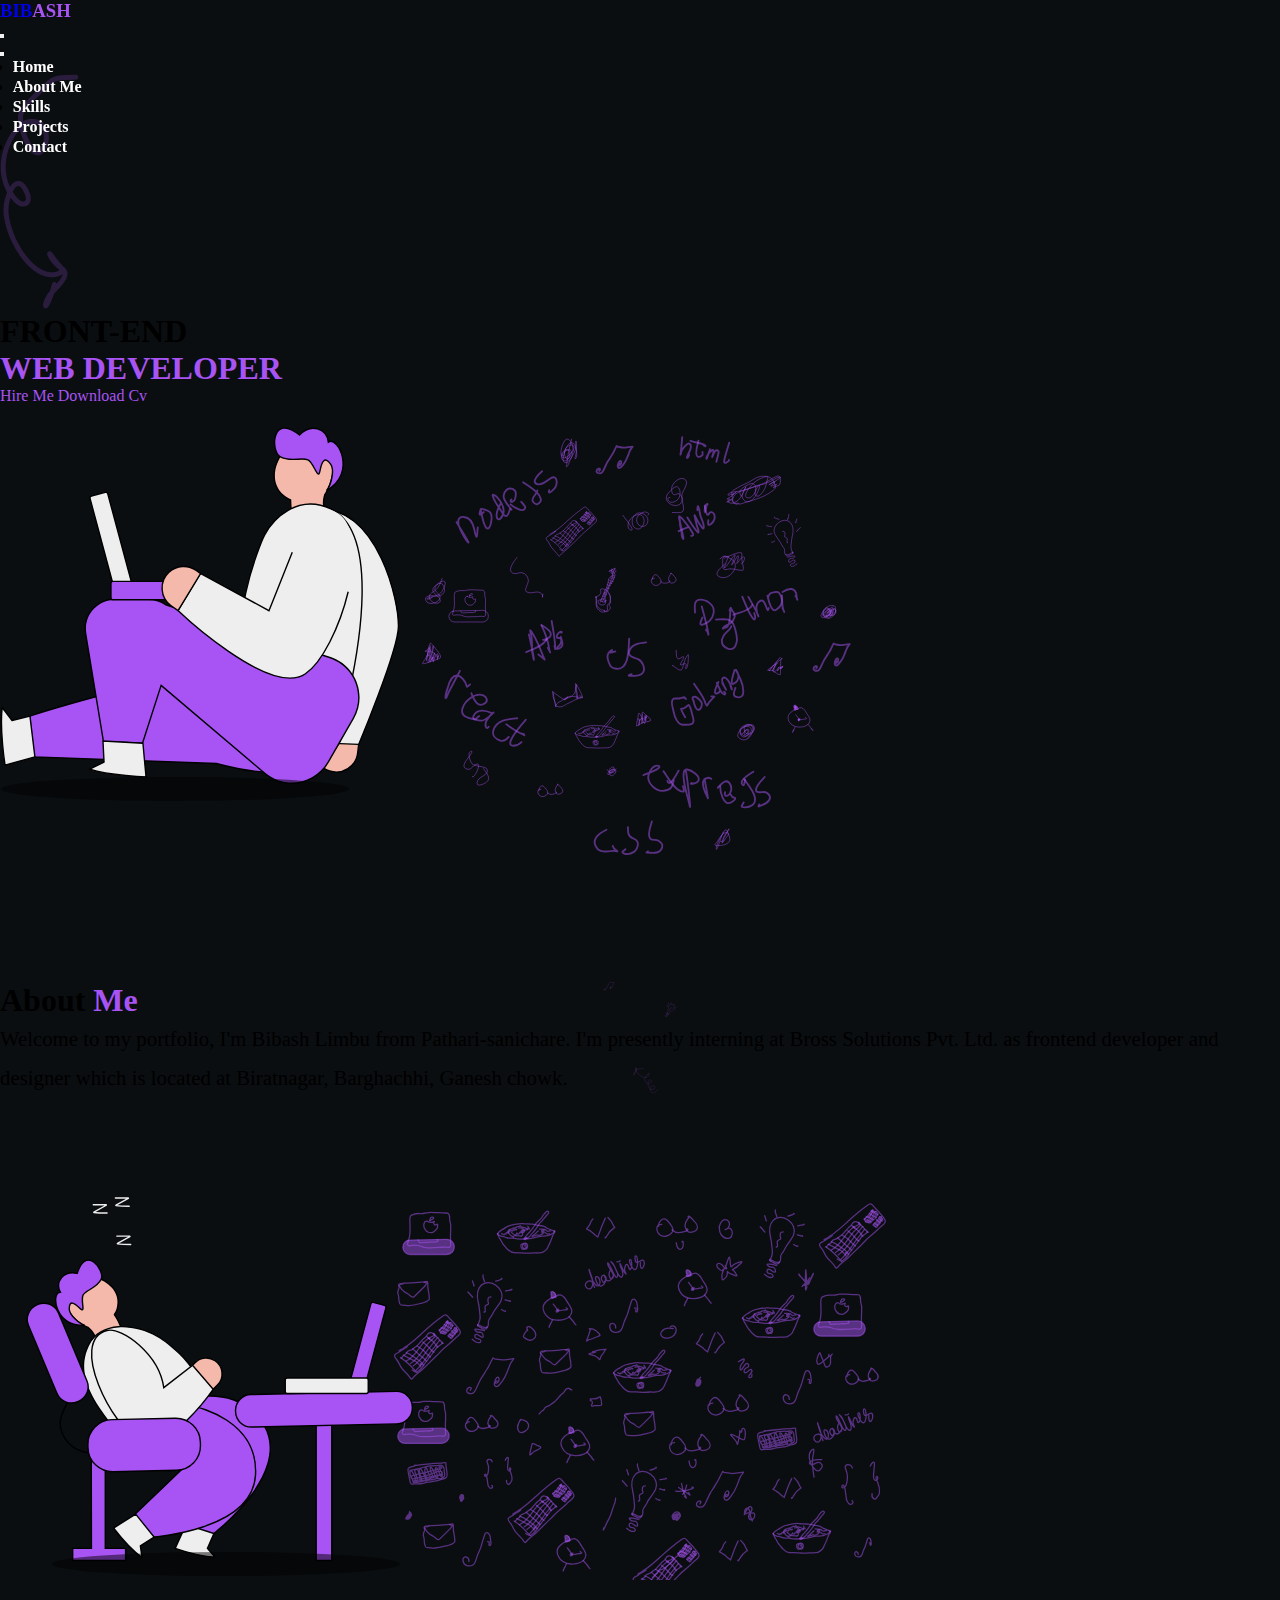
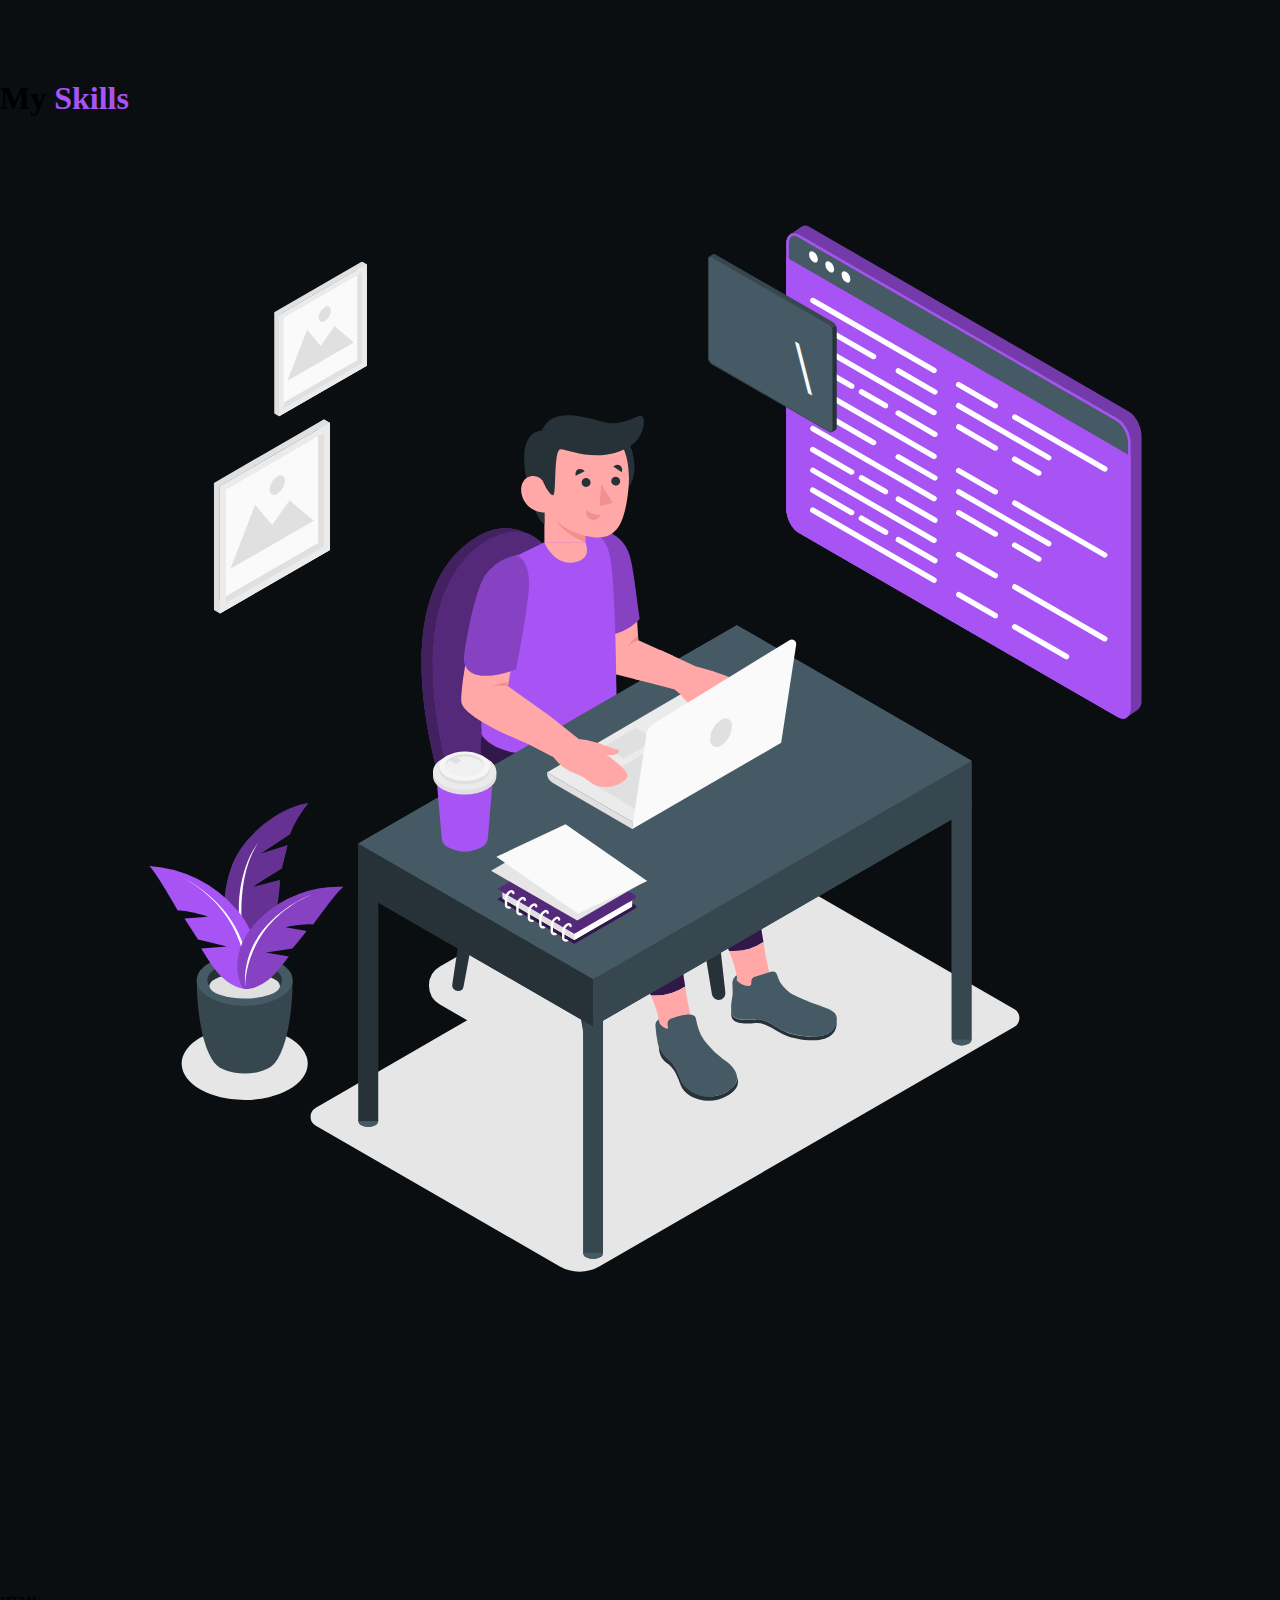
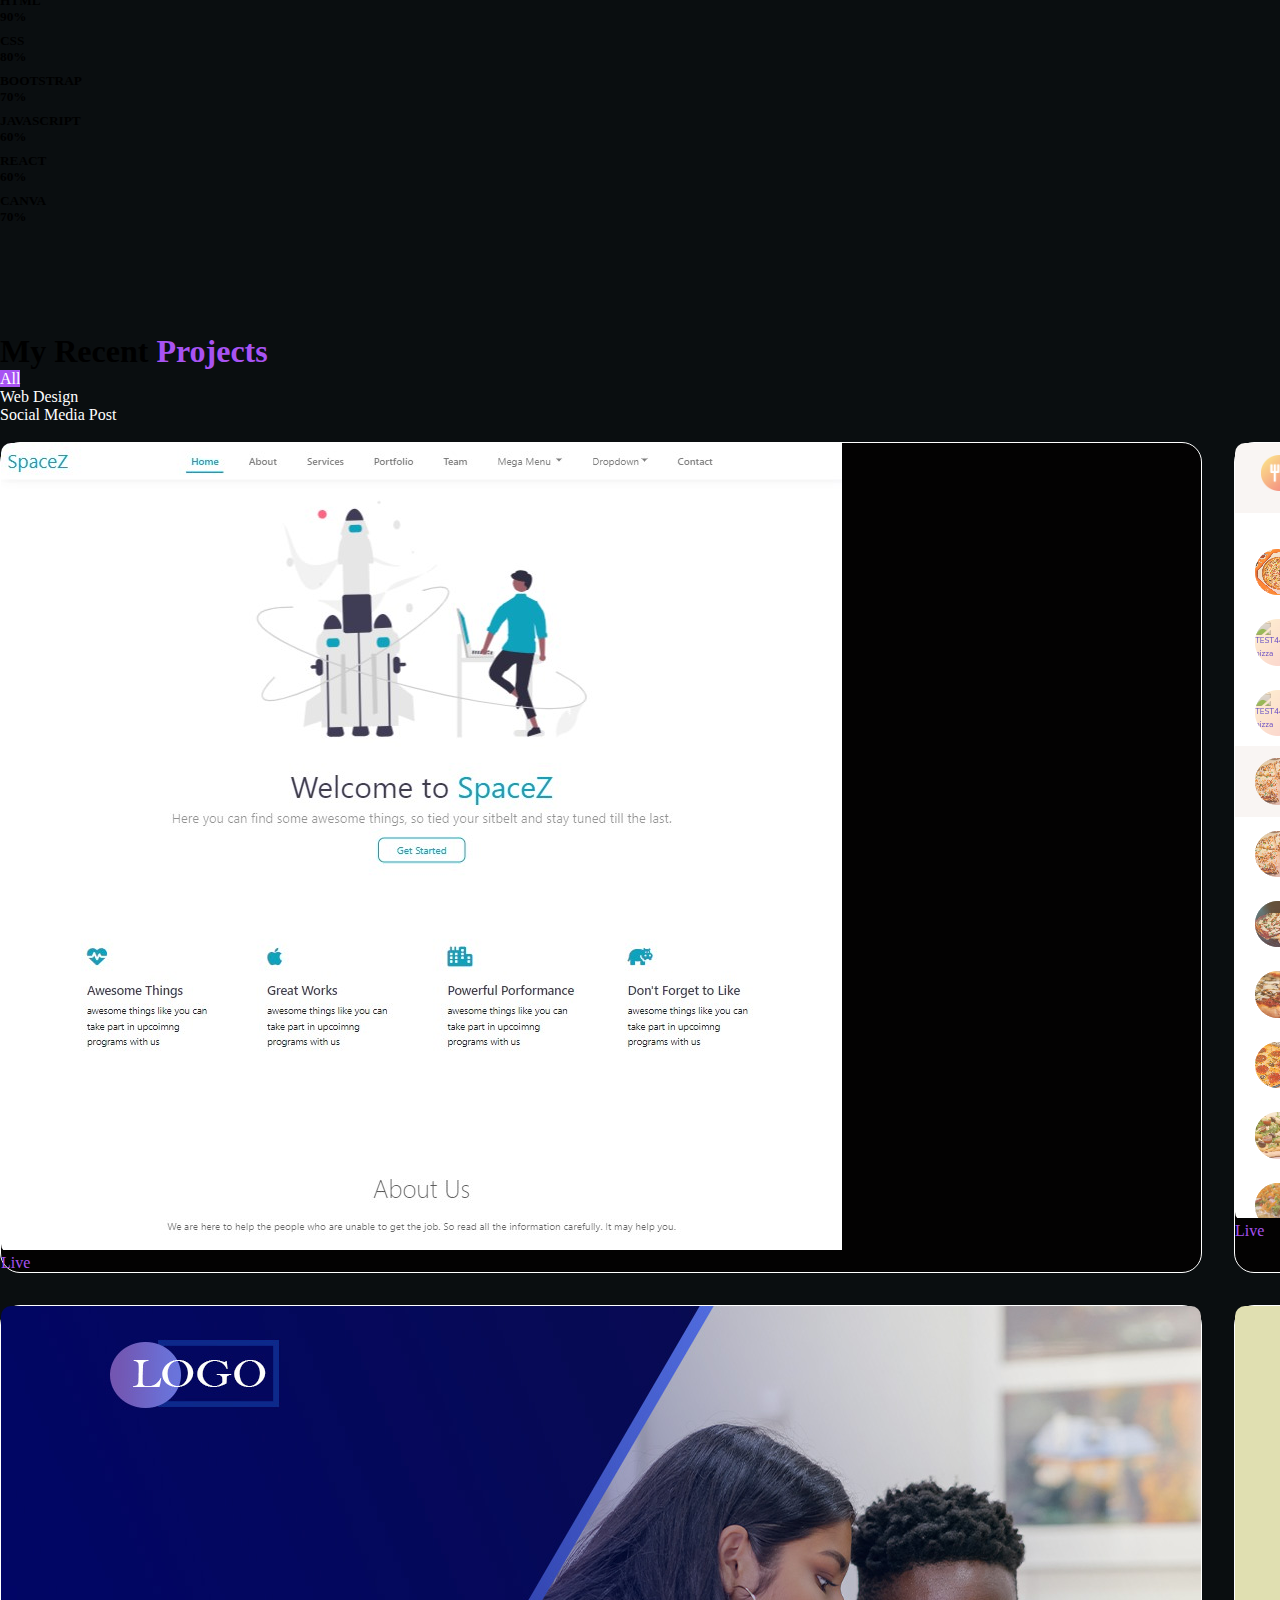
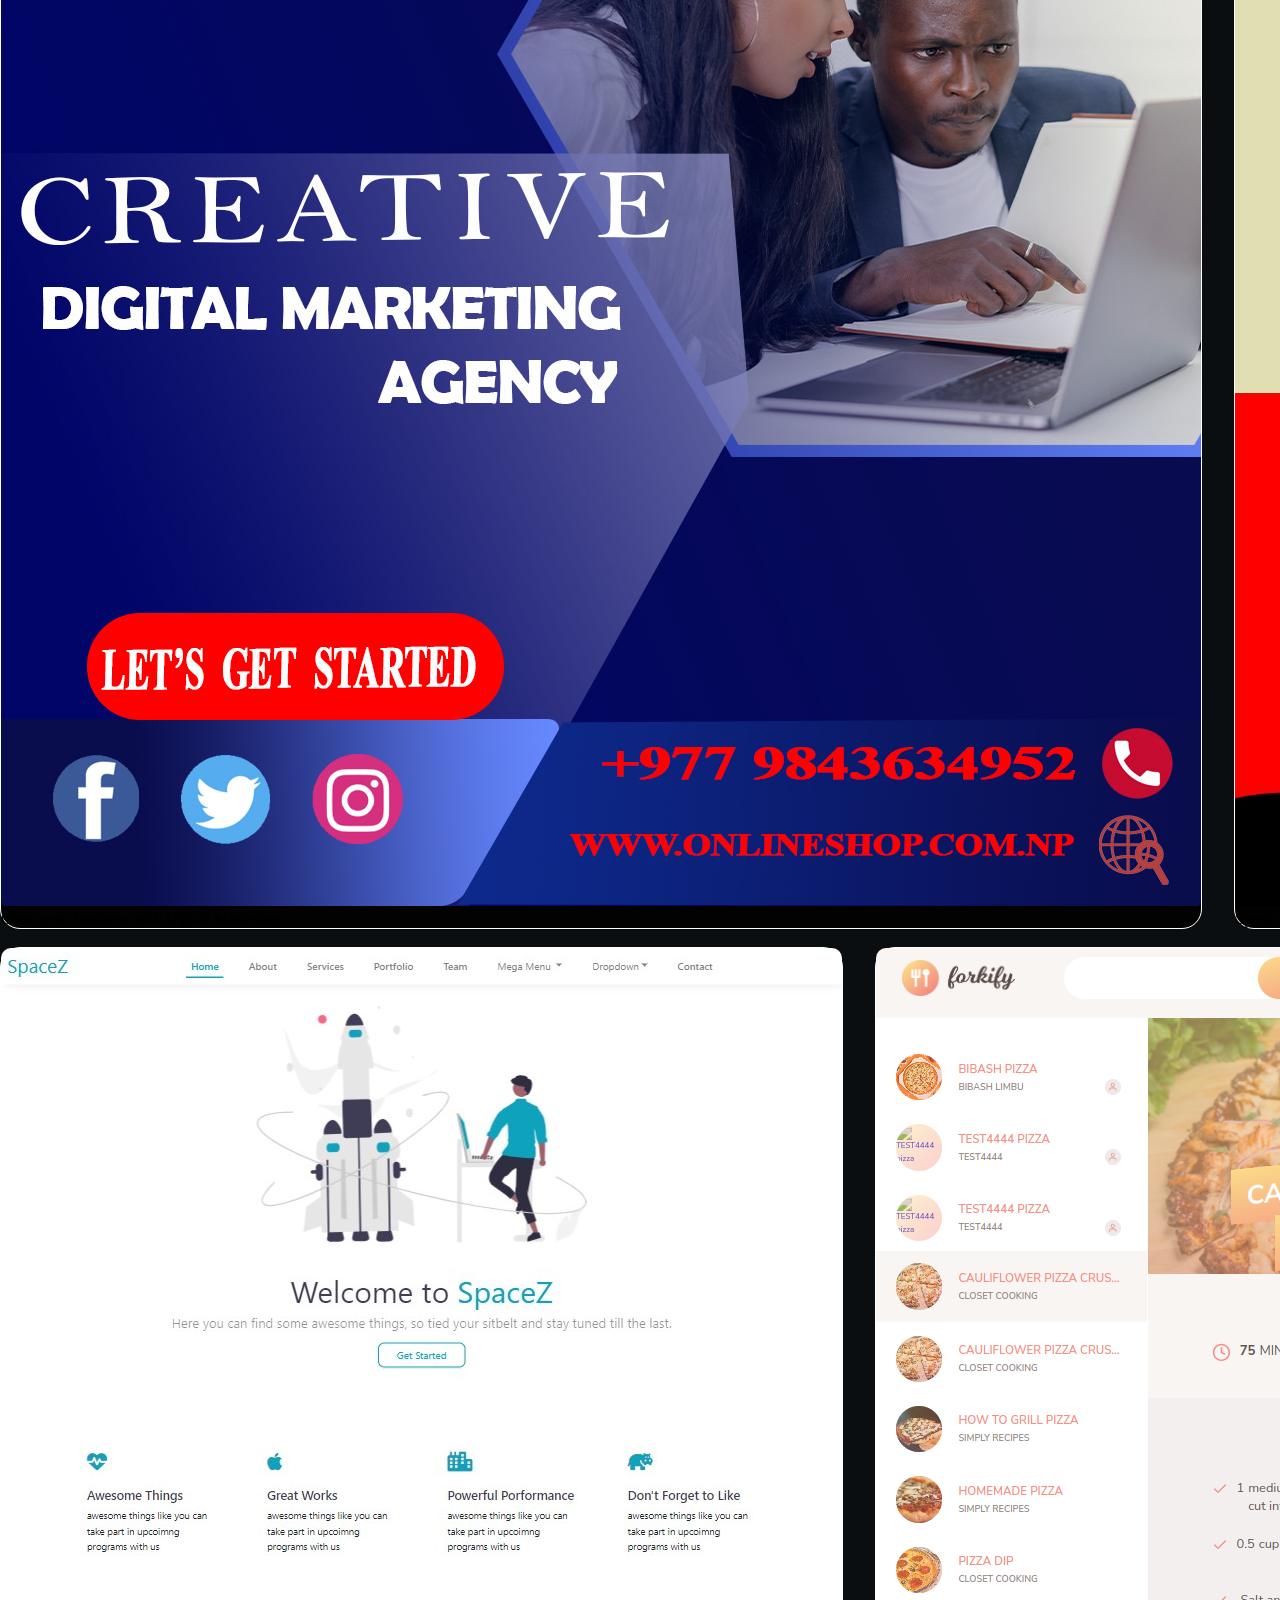
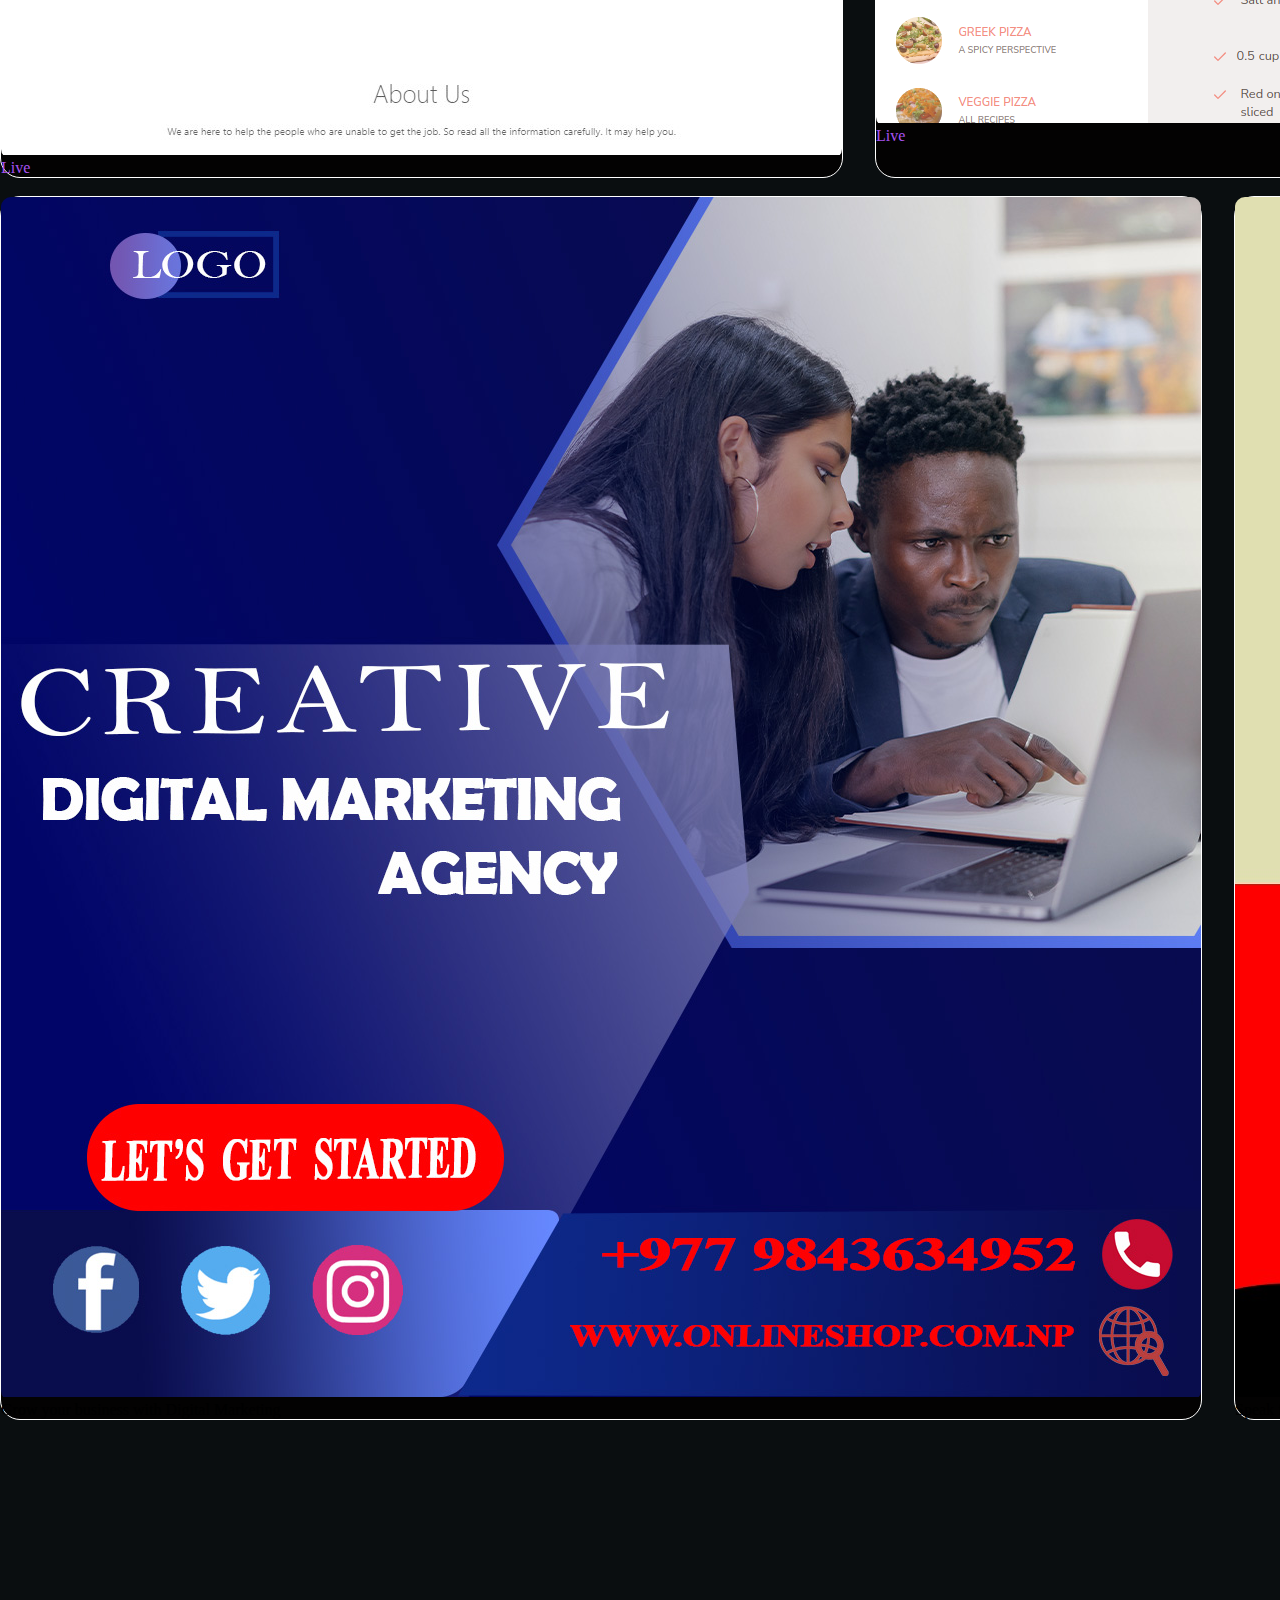
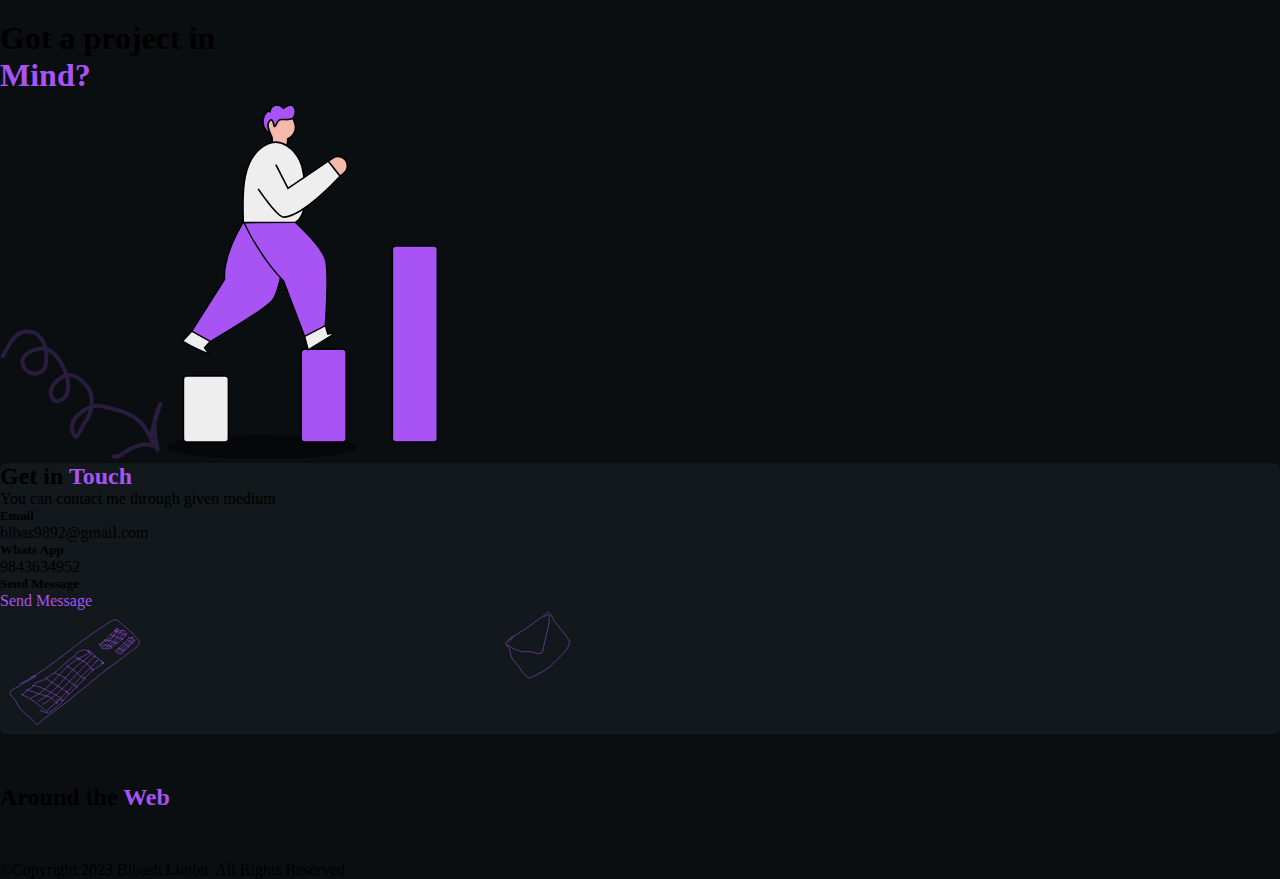
==== commit 15402a90: "fixed height of projects section" ====
--- a/index.html
+++ b/index.html
@@ -226,7 +226,7 @@
 
     <!-- projects -->
     <section class="projects clearfix" id="projects" style="padding: 100px 0">
-      <div class="container">
+      <div class="container projects-container">
         <h1 class="text-light display-5 fw-bold">
           My Recent <span class="heading-span">Projects</span>
         </h1>
@@ -254,7 +254,7 @@
           <div class="tab-content">
             <div id="all" class="container tab-pane active">
               <br />
-              <div class="projects-row clearfix">
+              <div class="projects-row">
                 <div class="p-4 projects-col">
                   <figure>
                     <img src="img/spaceZ.jpg" class="img-fluid" alt="" />
@@ -518,6 +518,11 @@
     ></a>
     <!-- Scroll-top end -->
 
+    <!-- Loder -->
+    <div id="overlay">
+      <div id="loader"></div>
+    </div>
+
     <!-- bootstrap link -->
     <script src="js/script.js"></script>
     <script
--- a/css/style.css
+++ b/css/style.css
@@ -209,13 +209,12 @@
 .projects-row {
   display: grid !important;
   grid-template-columns: repeat(4, 1fr);
-  gap: 2%;
+  gap: 2rem 2rem;
 }
 
 .projects-col {
   border-radius: 20px;
   background-color: rgb(3, 2, 2);
-  /* box-shadow: 0 0 10px rgb(38, 42, 43); */
   border: 1px solid #fff !important;
   cursor: pointer;
 }
@@ -283,6 +282,40 @@
   visibility: visible;
 }
 
+/* loader */
+
+#overlay {
+  position: fixed;
+  top: 0;
+  left: 0;
+  width: 100%;
+  height: 100%;
+  background-color: rgba(0, 0, 0, 0.5);
+  backdrop-filter: blur(5px);
+  z-index: 9999;
+  display: flex;
+  justify-content: center;
+  align-items: center;
+}
+
+#loader {
+  width: 40px;
+  height: 40px;
+  background: linear-gradient(
+      to bottom right,
+      #0000 calc(50% - 40px),
+      #fff 50%,
+      #0000 calc(50% + 40px)
+    )
+    bottom right/calc(200% + 80px) calc(200% + 80px) var(--site-color);
+  animation: ct8 1s infinite;
+}
+@keyframes ct8 {
+  100% {
+    background-position: top left;
+  }
+}
+
 /*responsive*/
 @media only screen and (max-width: 992px) {
   /* navbar */
@@ -326,7 +359,6 @@
   /*projects */
   .projects-row {
     grid-template-columns: repeat(2, 1fr);
-    gap: 3%;
   }
 }
 
@@ -340,7 +372,6 @@
   /*projects */
   .projects-row {
     grid-template-columns: auto;
-    gap: 1%;
   }
 
   /* contact */
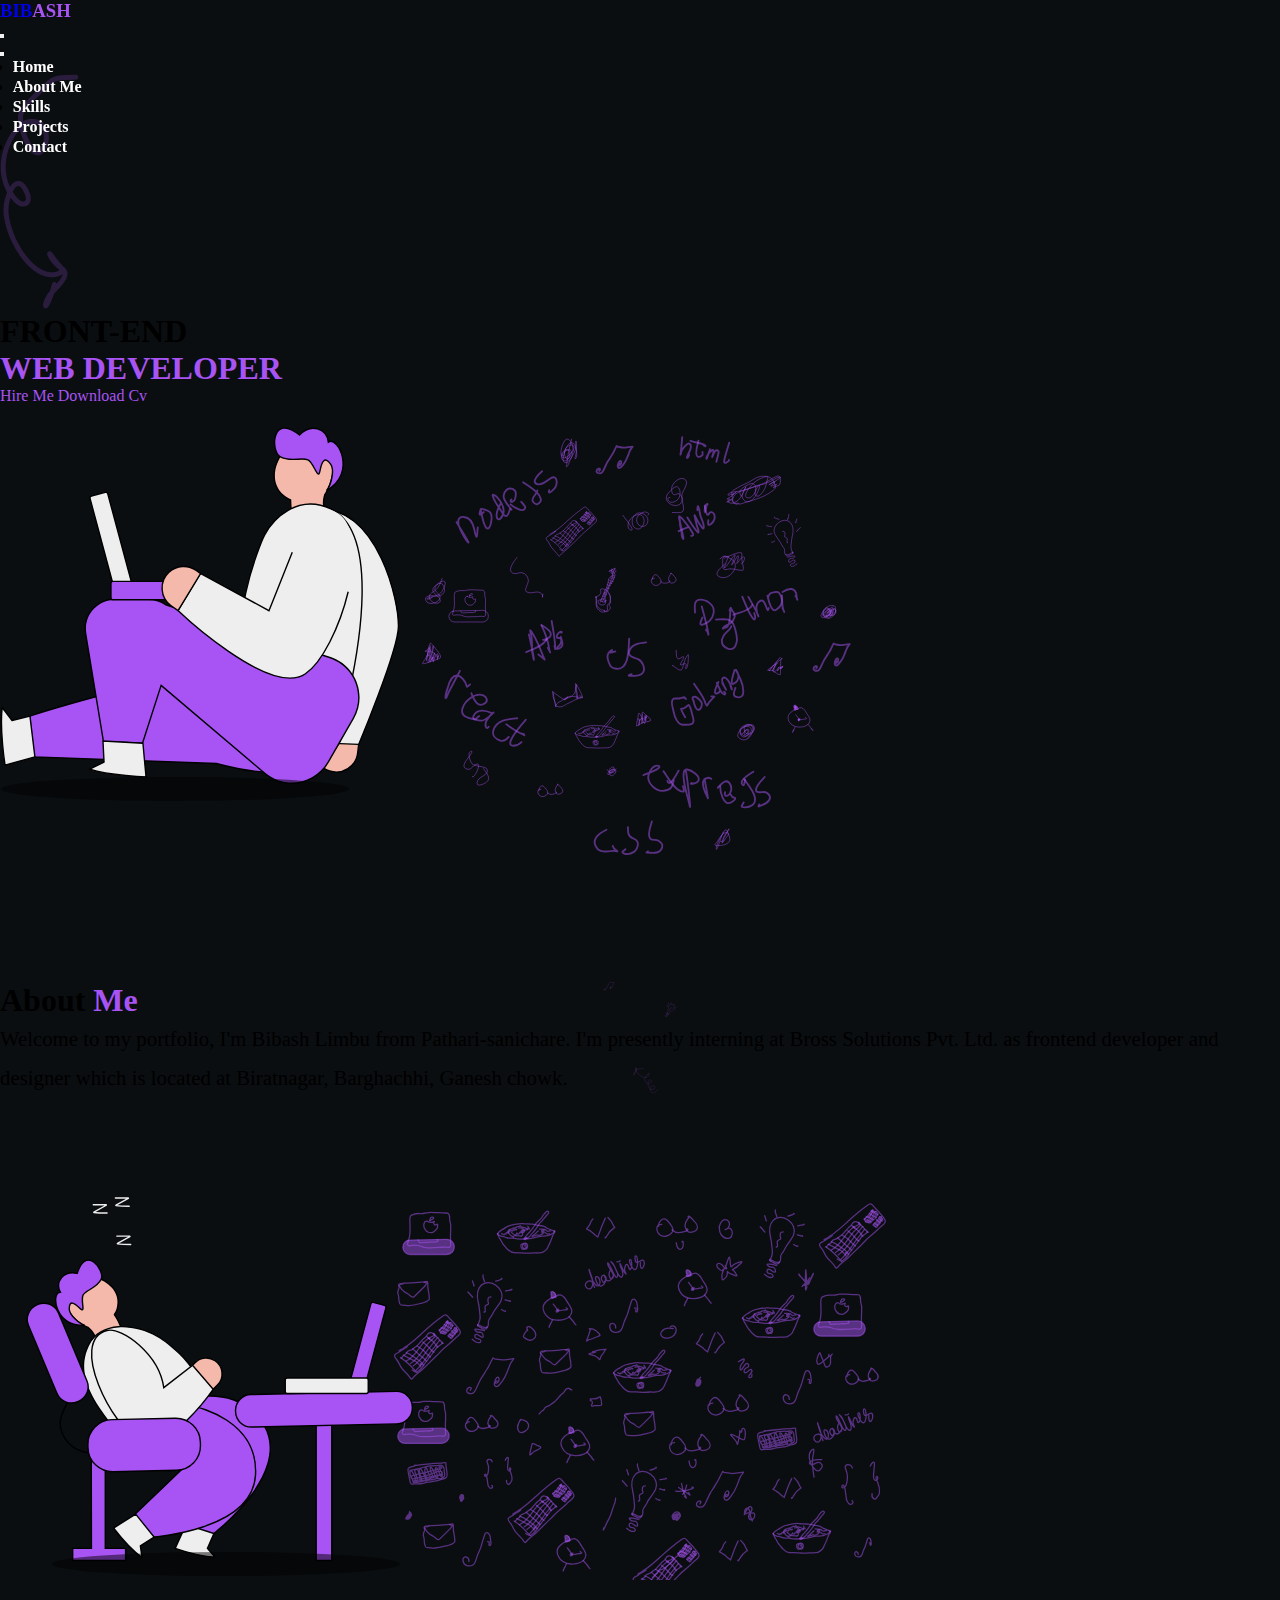
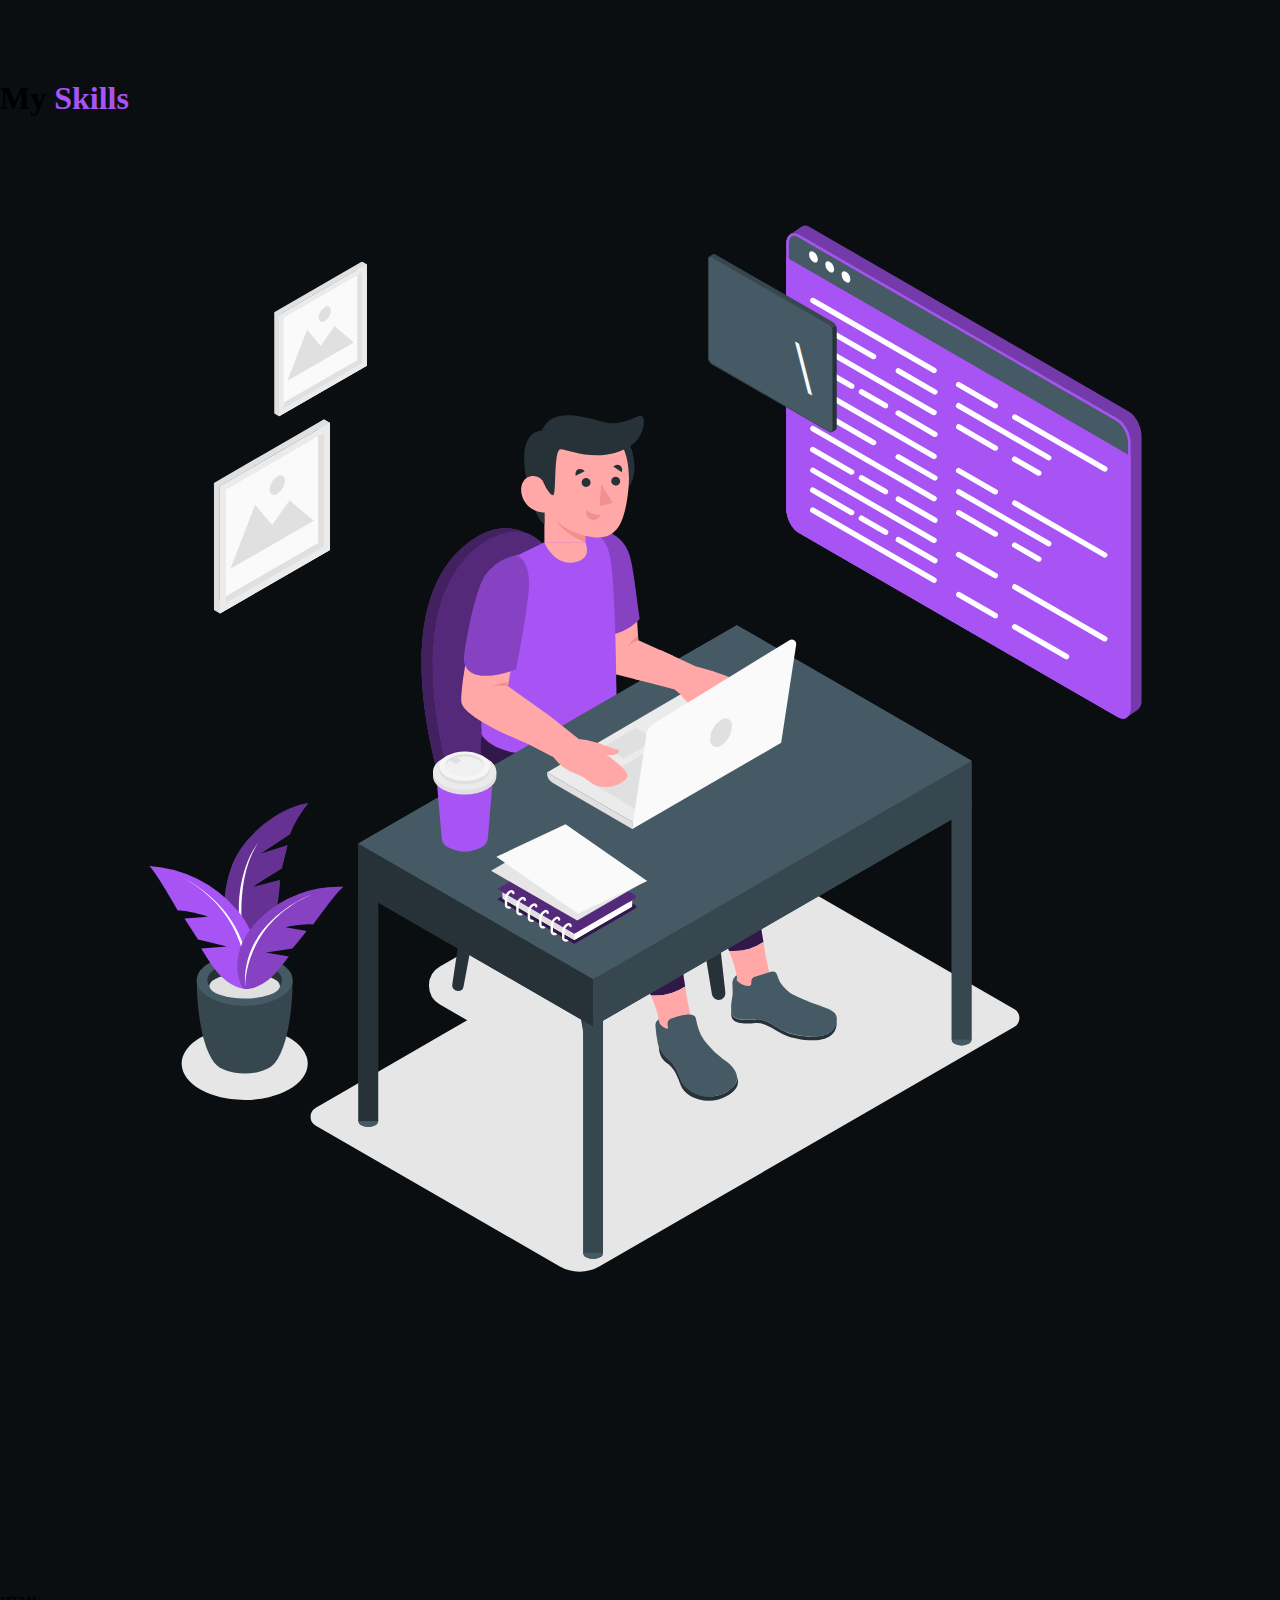
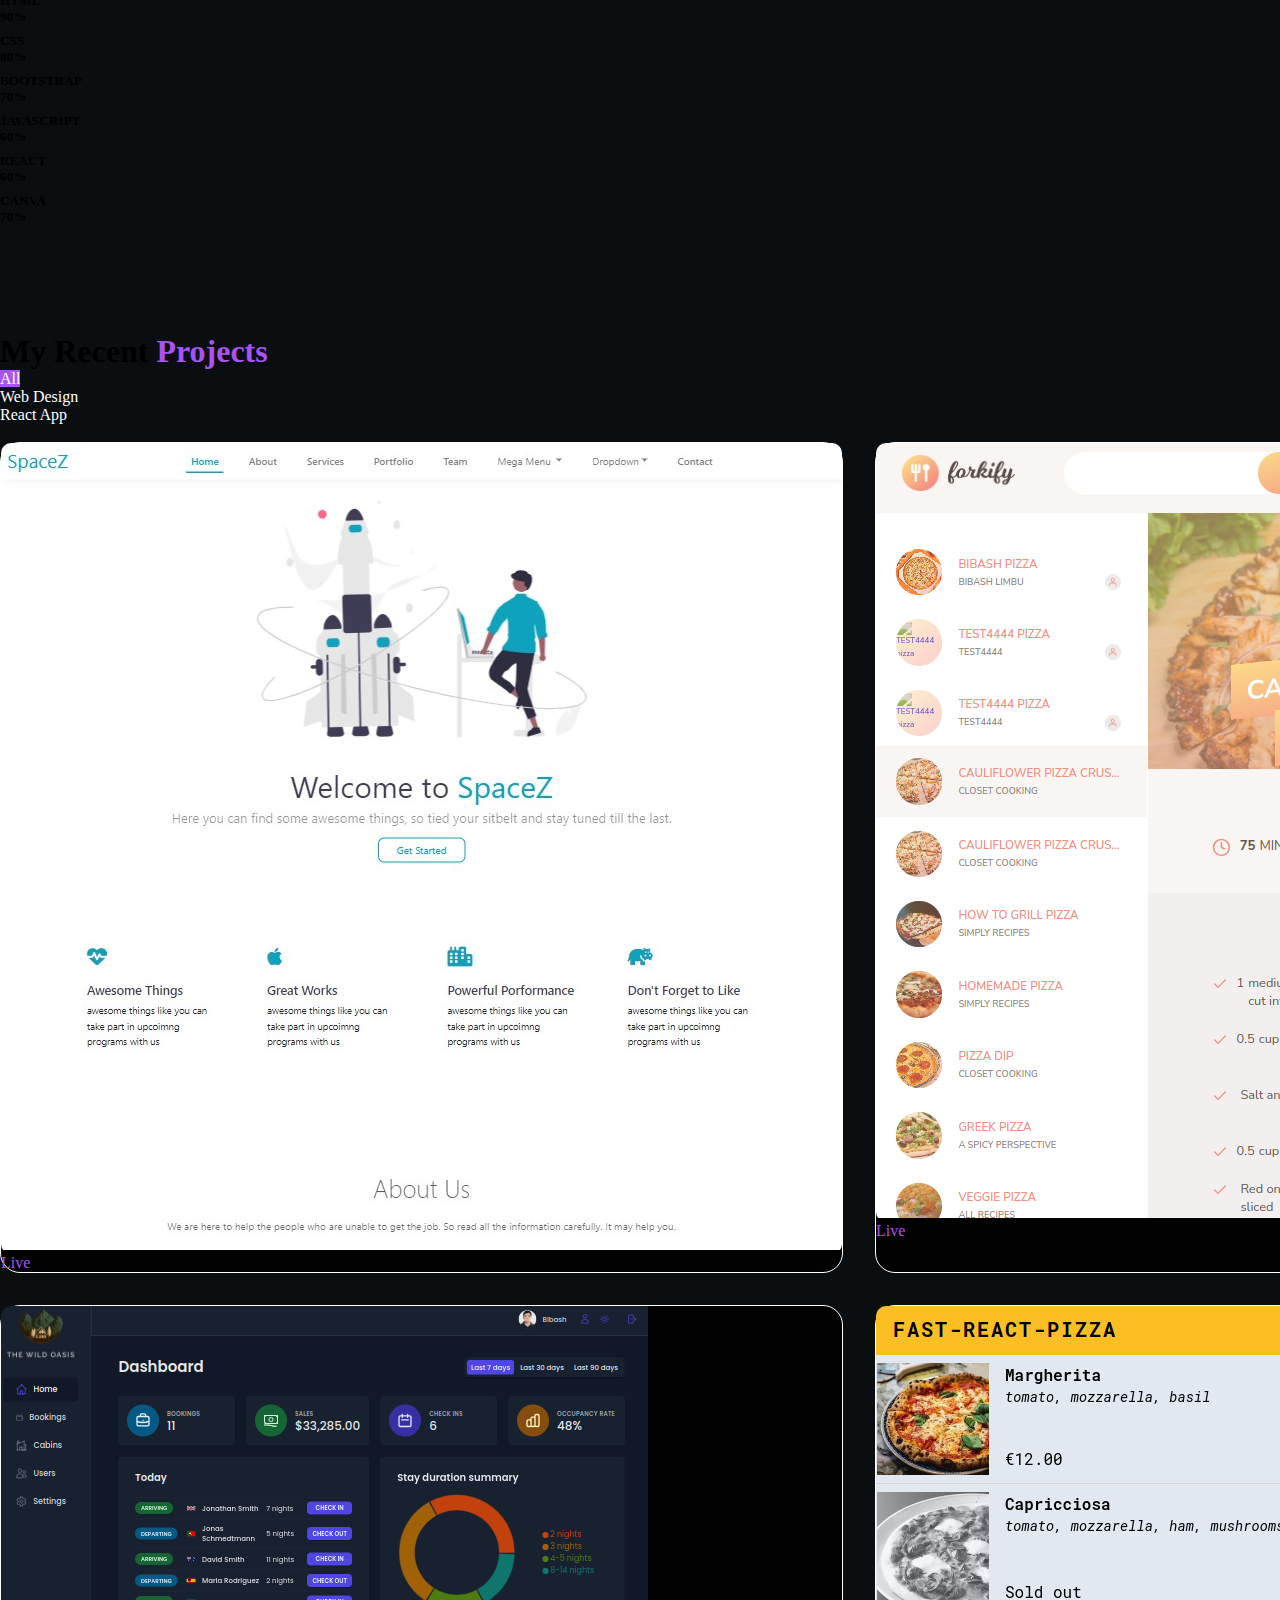
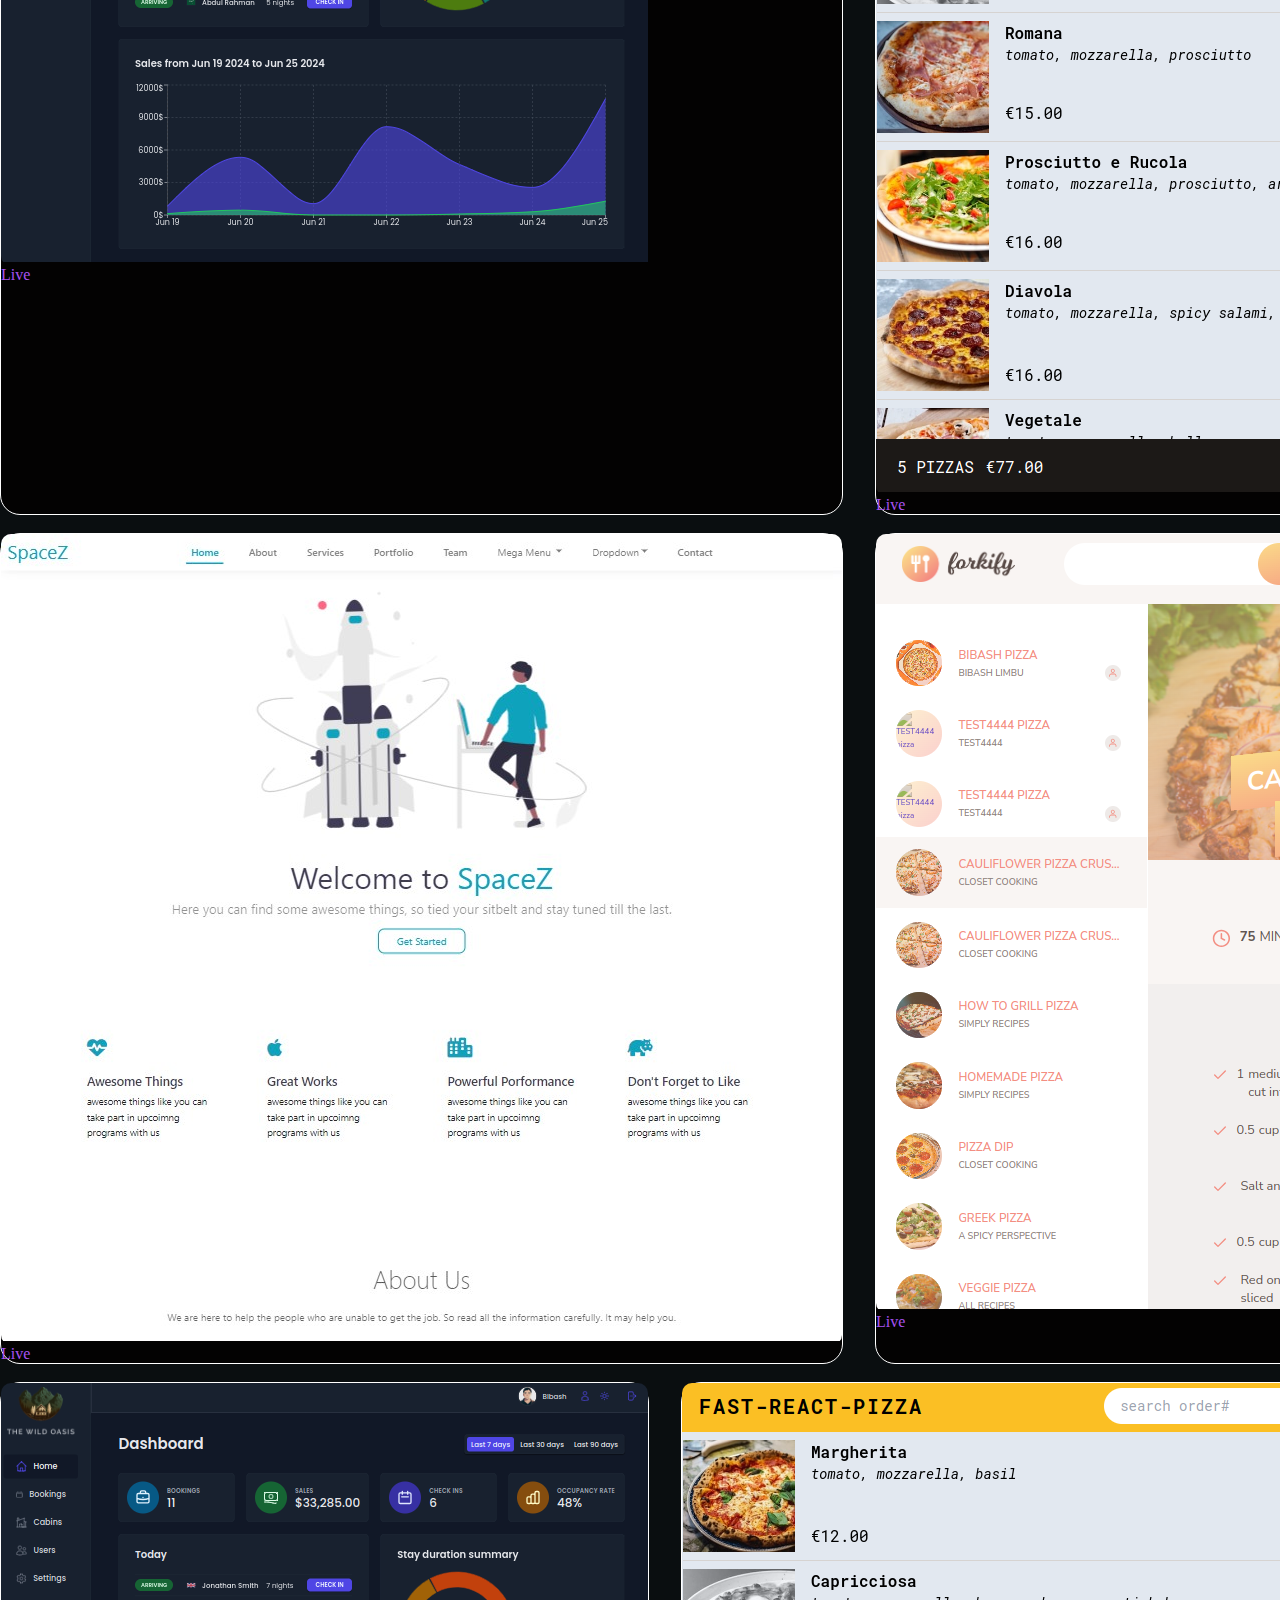
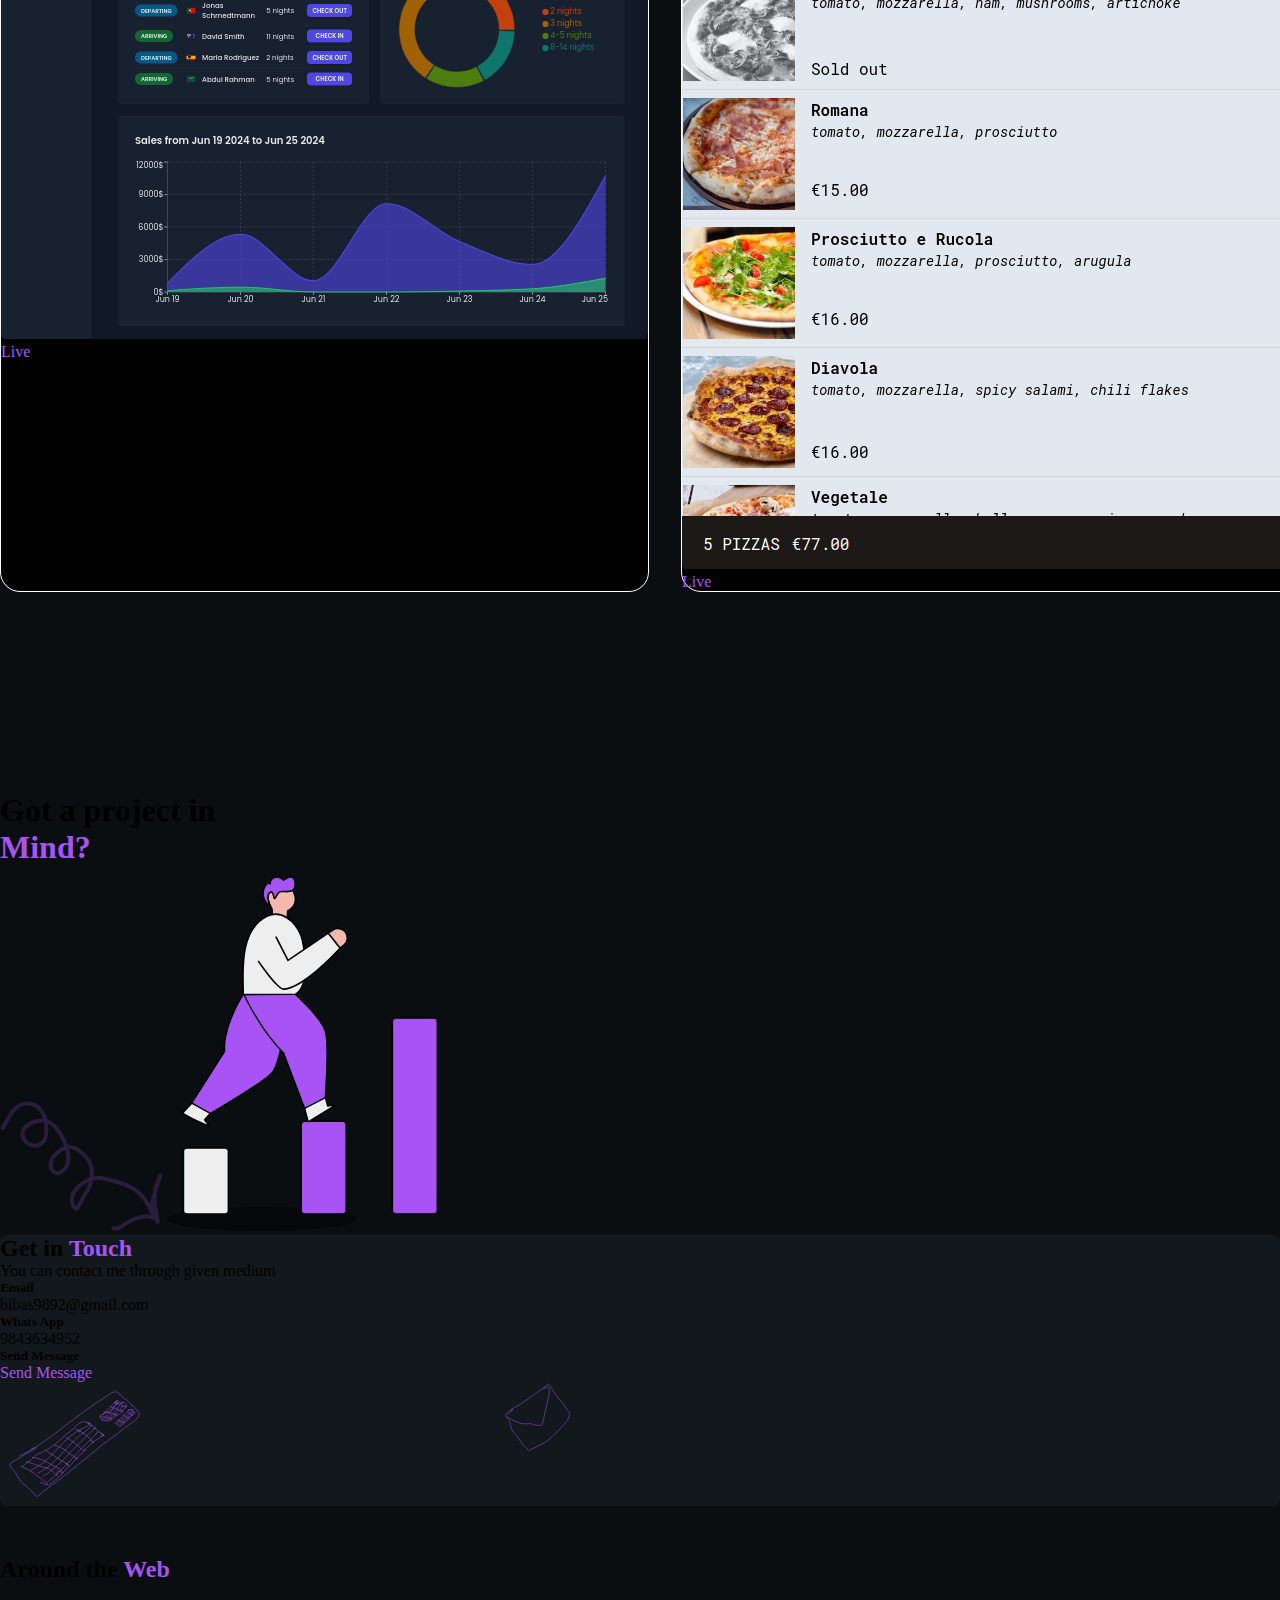
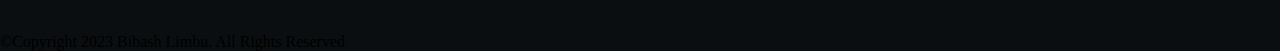
==== commit 08d0b779: "update mor projects" ====
--- a/index.html
+++ b/index.html
@@ -244,8 +244,8 @@
               >
             </li>
             <li class="nav-item">
-              <a class="nav-link" data-bs-toggle="pill" href="#post"
-                >Social Media Post</a
+              <a class="nav-link" data-bs-toggle="pill" href="#reactApp"
+                >React App</a
               >
             </li>
           </ul>
@@ -261,6 +261,7 @@
                   </figure>
                   <a
                     href="https://bibashlimbu.github.io/SpaceZ/"
+                    target="_blank"
                     class="btn btn-outline-primary btn-lg down-btn over-ride-btn"
                     >Live<i class="fa-regular fa-eye ps-3"></i
                   ></a>
@@ -271,6 +272,7 @@
                   </figure>
                   <a
                     href="https://bibash-forkify.netlify.app/"
+                    target="_blank"
                     class="btn btn-outline-primary btn-lg down-btn over-ride-btn"
                     >Live<i class="fa-regular fa-eye ps-3"></i
                   ></a>
@@ -281,6 +283,7 @@
                   </figure>
                   <a
                     href="https://bibashlimbu.github.io/gymFitnessClub/"
+                    target="_blank"
                     class="btn btn-outline-primary btn-lg down-btn over-ride-btn"
                     >Live<i class="fa-regular fa-eye ps-3"></i
                   ></a>
@@ -291,33 +294,36 @@
                   </figure>
                   <a
                     href="https://bibashlimbu.github.io/casino/"
-                    class="btn btn-outline-primary btn-lg down-btn over-ride-btn"
-                    >Live<i class="fa-regular fa-eye ps-3"></i
-                  ></a>
-                </div>
-                <div class="p-4 projects-col">
-                  <figure>
-                    <img src="img/img1.jpg" class="img-fluid" alt="" />
-                  </figure>
-                  <p class="text-light m-0 fw-bold d-inline">
-                    Grow your business with Digital Marketing
-                  </p>
-                </div>
-                <div class="p-4 projects-col">
-                  <figure>
-                    <img src="img/img2.jpg" class="img-fluid" alt="" />
-                  </figure>
-                  <p class="text-light m-0 fw-bold">
-                    Speak English fluent and with confidence
-                  </p>
-                </div>
-                <div class="p-4 projects-col">
-                  <figure>
-                    <img src="img/img5.jpg" class="img-fluid" alt="" />
-                  </figure>
-                  <p class="text-light m-0 fw-bold">
-                    Get ready to shine in summer seasons
-                  </p>
+                    target="_blank"
+                    class="btn btn-outline-primary btn-lg down-btn over-ride-btn"
+                    >Live<i class="fa-regular fa-eye ps-3"></i
+                  ></a>
+                </div>
+                <div class="p-4 projects-col">
+                  <figure>
+                    <img src="img/wild-oasis.png" class="img-fluid" alt="" />
+                  </figure>
+                  <a
+                    href="https://the-world-oasis-two.vercel.app"
+                    target="_blank"
+                    class="btn btn-outline-primary btn-lg down-btn over-ride-btn"
+                    >Live<i class="fa-regular fa-eye ps-3"></i
+                  ></a>
+                </div>
+                <div class="p-4 projects-col">
+                  <figure>
+                    <img
+                      src="img/fast-react-pizza.png"
+                      class="img-fluid"
+                      alt=""
+                    />
+                  </figure>
+                  <a
+                    href="https://react-pizza-mauve-seven.vercel.app/"
+                    target="_blank"
+                    class="btn btn-outline-primary btn-lg down-btn over-ride-btn"
+                    >Live<i class="fa-regular fa-eye ps-3"></i
+                  ></a>
                 </div>
               </div>
             </div>
@@ -366,32 +372,34 @@
                 </div>
               </div>
             </div>
-            <div id="post" class="container tab-pane fade">
+            <div id="reactApp" class="container tab-pane fade">
               <br />
               <div class="projects-row">
                 <div class="p-4 projects-col">
                   <figure>
-                    <img src="img/img1.jpg" class="img-fluid" alt="" />
-                  </figure>
-                  <p class="text-light m-0 fw-bold d-inline">
-                    Grow your business with Digital Marketing
-                  </p>
-                </div>
-                <div class="p-4 projects-col">
-                  <figure>
-                    <img src="img/img2.jpg" class="img-fluid" alt="" />
-                  </figure>
-                  <p class="text-light m-0 fw-bold">
-                    Speak fluent English and with confidence
-                  </p>
-                </div>
-                <div class="p-4 projects-col">
-                  <figure>
-                    <img src="img/img5.jpg" class="img-fluid" alt="" />
-                  </figure>
-                  <p class="text-light m-0 fw-bold">
-                    Get ready to shine in summer seasons
-                  </p>
+                    <img src="img/wild-oasis.png" class="img-fluid" alt="" />
+                  </figure>
+                  <a
+                    href="https://the-world-oasis-two.vercel.app"
+                    target="_blank"
+                    class="btn btn-outline-primary btn-lg down-btn over-ride-btn"
+                    >Live<i class="fa-regular fa-eye ps-3"></i
+                  ></a>
+                </div>
+                <div class="p-4 projects-col">
+                  <figure>
+                    <img
+                      src="img/fast-react-pizza.png"
+                      class="img-fluid"
+                      alt=""
+                    />
+                  </figure>
+                  <a
+                    href="https://react-pizza-mauve-seven.vercel.app/"
+                    target="_blank"
+                    class="btn btn-outline-primary btn-lg down-btn over-ride-btn"
+                    >Live<i class="fa-regular fa-eye ps-3"></i
+                  ></a>
                 </div>
               </div>
             </div>
--- a/css/style.css
+++ b/css/style.css
@@ -42,7 +42,7 @@
 }
 
 ::-webkit-scrollbar {
-  width: 12px;
+  width: 7px;
   aspect-ratio: 1;
 }
 
